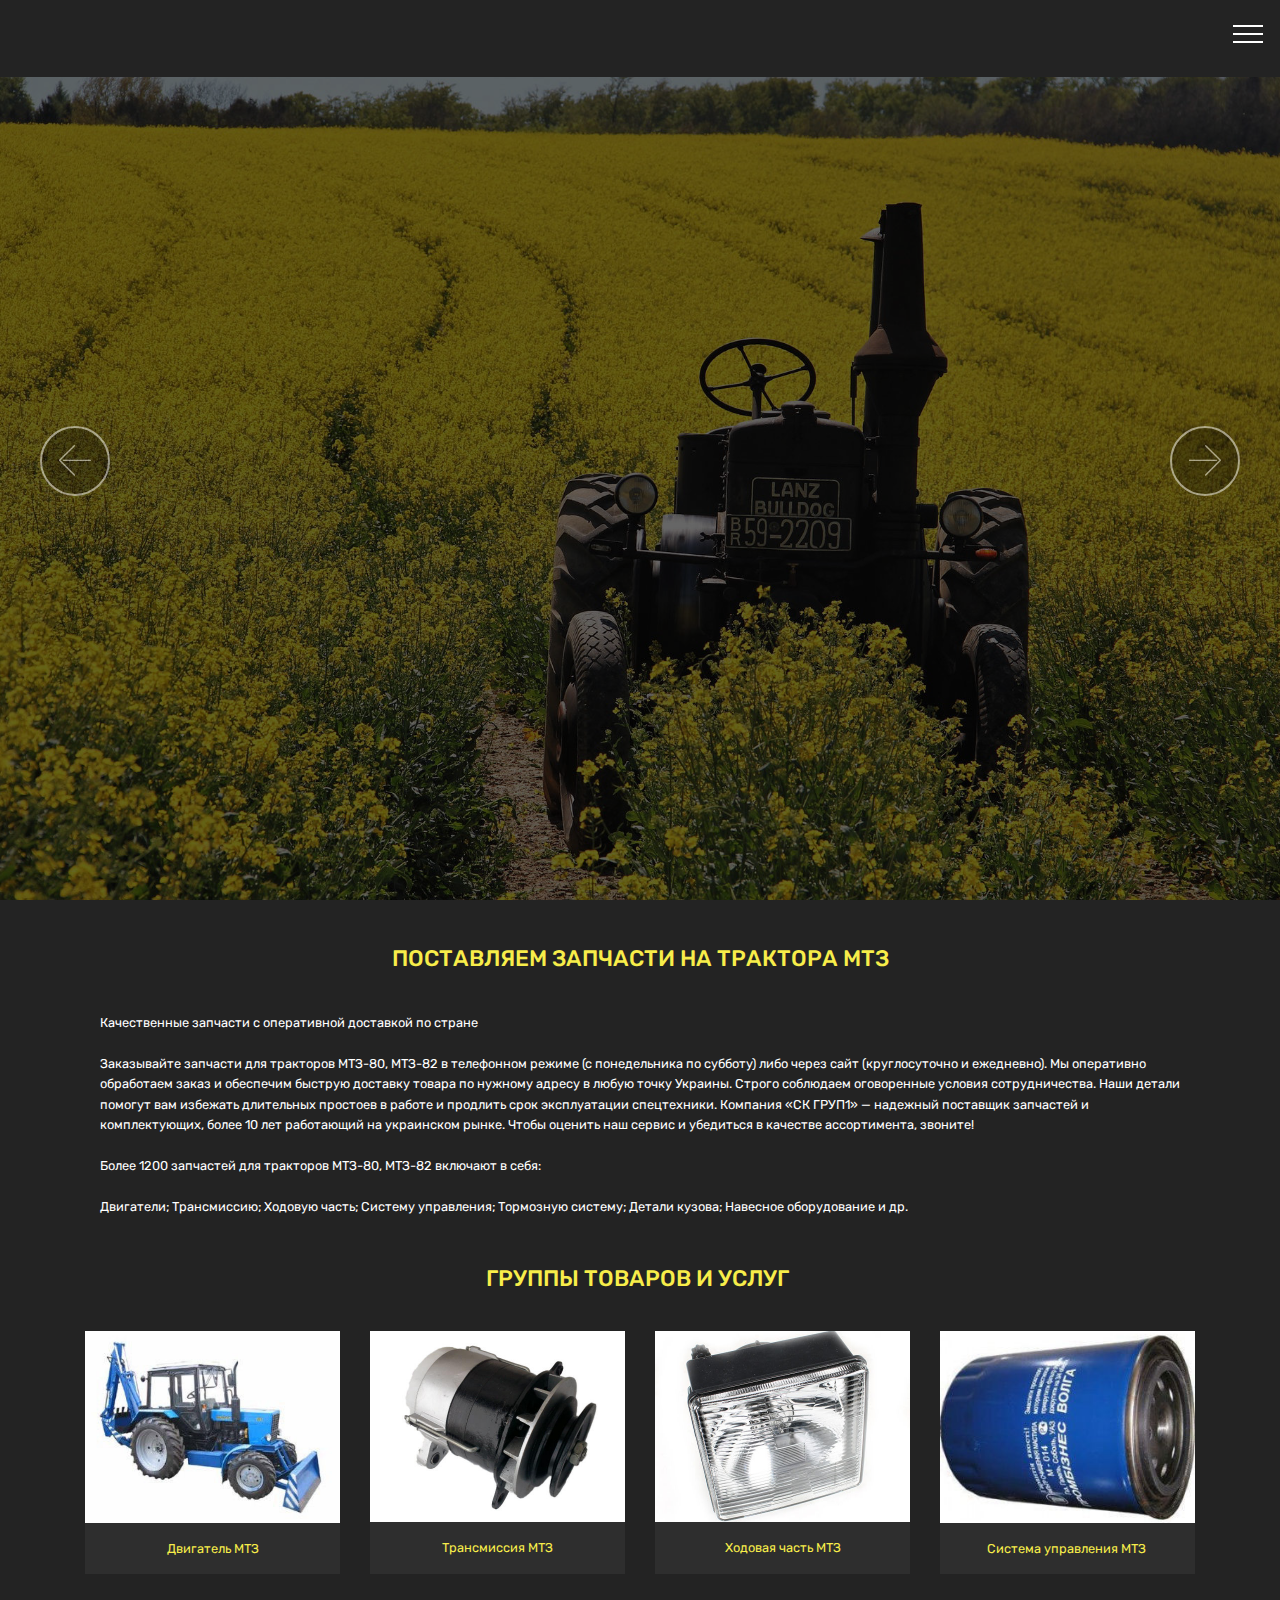
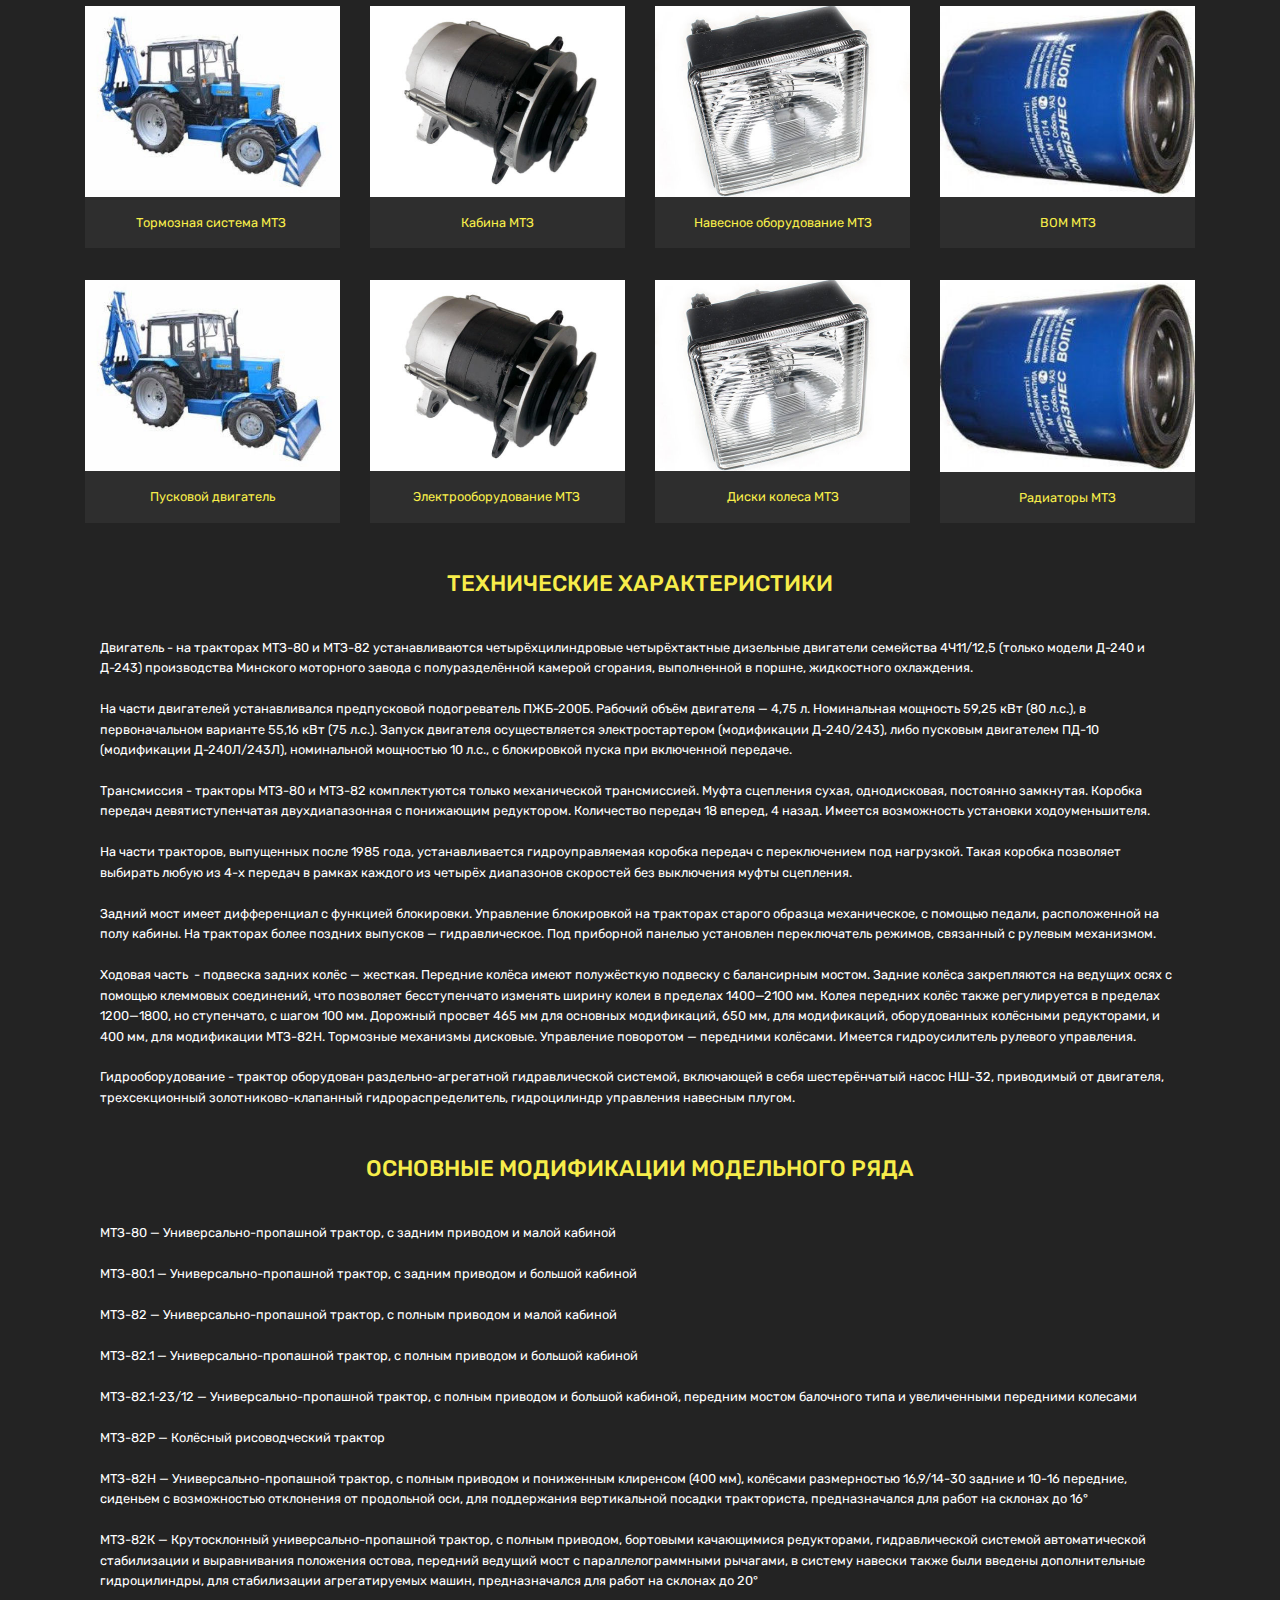
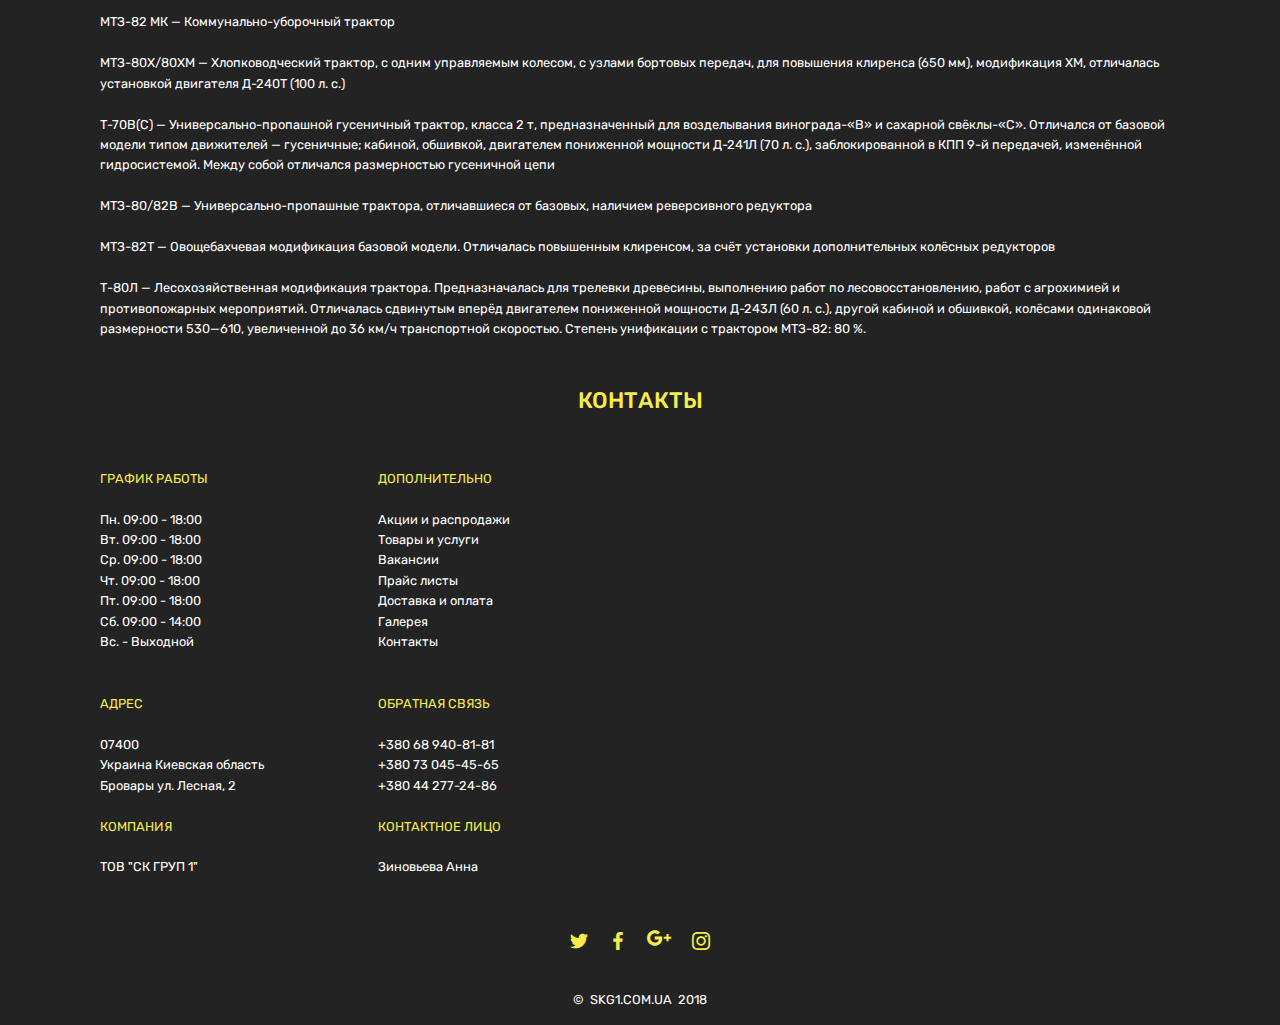
==== index.html @ b9800f4e "create github pages" ====
<!DOCTYPE html>
<html >
<head>
  <!-- Site made with Mobirise Website Builder v4.8.7, https://mobirise.com -->
  <meta charset="UTF-8">
  <meta http-equiv="X-UA-Compatible" content="IE=edge">
  <meta name="generator" content="Mobirise v4.8.7, mobirise.com">
  <meta name="viewport" content="width=device-width, initial-scale=1, minimum-scale=1">
  <link rel="shortcut icon" href="assets/images/mtz-2422-belarus-128x85.png" type="image/x-icon">
  <meta name="description" content="">
  <title>MTZ</title>
  <link rel="stylesheet" href="assets/web/assets/mobirise-icons/mobirise-icons.css">
  <link rel="stylesheet" href="assets/tether/tether.min.css">
  <link rel="stylesheet" href="assets/soundcloud-plugin/style.css">
  <link rel="stylesheet" href="assets/bootstrap/css/bootstrap.min.css">
  <link rel="stylesheet" href="assets/bootstrap/css/bootstrap-grid.min.css">
  <link rel="stylesheet" href="assets/bootstrap/css/bootstrap-reboot.min.css">
  <link rel="stylesheet" href="assets/socicon/css/styles.css">
  <link rel="stylesheet" href="assets/dropdown/css/style.css">
  <link rel="stylesheet" href="assets/theme/css/style.css">
  <link rel="stylesheet" href="assets/mobirise/css/mbr-additional.css" type="text/css">
  
  
  
</head>
<body>
  <section class="menu cid-rb5KN4g1lV" once="menu" id="menu2-29">

    

    <nav class="navbar navbar-expand beta-menu navbar-dropdown align-items-center navbar-fixed-top collapsed">
        <button class="navbar-toggler navbar-toggler-right" type="button" data-toggle="collapse" data-target="#navbarSupportedContent" aria-controls="navbarSupportedContent" aria-expanded="false" aria-label="Toggle navigation">
            <div class="hamburger">
                <span></span>
                <span></span>
                <span></span>
                <span></span>
            </div>
        </button>
        <div class="menu-logo">
            <div class="navbar-brand">
                
                
            </div>
        </div>
        <div class="collapse navbar-collapse" id="navbarSupportedContent">
            <ul class="navbar-nav nav-dropdown nav-right navbar-nav-top-padding" data-app-modern-menu="true"><li class="nav-item"><a class="nav-link link text-success display-7" href="https://mobirise.co">Акции и распродажи
<br></a></li><li class="nav-item"><a class="nav-link link text-success display-7" href="https://mobirise.co">Акции и распродажи
<br></a></li><li class="nav-item"><a class="nav-link link text-success display-7" href="https://mobirise.co">Товары и услуги <br></a></li><li class="nav-item"><a class="nav-link link text-success display-7" href="https://mobirise.co">Вакансии <br></a></li><li class="nav-item"><a class="nav-link link text-success display-7" href="https://mobirise.co">Прайс листы <br></a></li><li class="nav-item"><a class="nav-link link text-success display-7" href="https://mobirise.co">Доставка и оплата <br></a></li><li class="nav-item"><a class="nav-link link text-success display-7" href="index.html#slider1-1k">МТЗ<br><br></a></li><li class="nav-item"><a class="nav-link link text-success display-7" href="page3.html#slider1-1j">О НАС</a></li></ul>
            
        </div>
    </nav>
</section>

<section class="engine"><a href="https://mobirise.info/l">free website templates</a></section><section class="carousel slide cid-rb9G6zHEcD" data-interval="false" id="slider1-1k">

    

    <div class="full-screen"><div class="mbr-slider slide carousel" data-pause="true" data-keyboard="false" data-ride="false" data-interval="false"><div class="carousel-inner" role="listbox"><div class="carousel-item slider-fullscreen-image" data-bg-video-slide="false" style="background-image: url(assets/images/mbr-1-1280x774.jpg);"><div class="container container-slide"><div class="image_wrapper"><div class="mbr-overlay" style="opacity: 0.6;"></div><img src="assets/images/mbr-1-1280x774.jpg"><div class="carousel-caption justify-content-center"><div class="col-10 align-center"></div></div></div></div></div><div class="carousel-item slider-fullscreen-image active" data-bg-video-slide="false" style="background-image: url(assets/images/mbr-2-1920x1280.jpg);"><div class="container container-slide"><div class="image_wrapper"><div class="mbr-overlay" style="opacity: 0.6;"></div><img src="assets/images/mbr-2-1920x1280.jpg"><div class="carousel-caption justify-content-center"><div class="col-10 align-center"></div></div></div></div></div></div><a data-app-prevent-settings="" class="carousel-control carousel-control-prev" role="button" data-slide="prev" href="#slider1-1k"><span aria-hidden="true" class="mbri-left mbr-iconfont"></span><span class="sr-only">Previous</span></a><a data-app-prevent-settings="" class="carousel-control carousel-control-next" role="button" data-slide="next" href="#slider1-1k"><span aria-hidden="true" class="mbri-right mbr-iconfont"></span><span class="sr-only">Next</span></a></div></div>

</section>

<section class="header11 cid-rb4NwsJSn7" id="header11-1x">

    <!-- Block parameters controls (Blue "Gear" panel) -->
    
    <!-- End block parameters -->

    
    <div class="container align-left">
        <div class="media-container-column mbr-white col-md-12">
            
            <h1 class="mbr-section-title py-3 mbr-fonts-style display-5">ПОСТАВЛЯЕМ ЗАПЧАСТИ НА ТРАКТОРА МТЗ</h1>
            <p class="mbr-text py-3 mbr-fonts-style display-7">Качественные запчасти с оперативной доставкой по стране<br><br>Заказывайте запчасти для тракторов МТЗ-80, МТЗ-82 в телефонном режиме (с понедельника по субботу) либо через сайт (круглосуточно и ежедневно). Мы оперативно обработаем заказ и обеспечим быструю доставку товара по нужному адресу в любую точку Украины. Строго соблюдаем оговоренные условия сотрудничества. Наши детали помогут вам избежать длительных простоев в работе и продлить срок эксплуатации спецтехники. Компания «СК ГРУП1» — надежный поставщик запчастей и комплектующих, более 10 лет работающий на украинском рынке. Чтобы оценить наш сервис и убедиться в качестве ассортимента, звоните!<br><br>Более 1200 запчастей для тракторов МТЗ-80, МТЗ-82 включают в себя:<br><br>Двигатели; Трансмиссию; Ходовую часть; Систему управления; Тормозную систему; Детали кузова; Навесное оборудование и др.&nbsp;</p>
            
        </div>
    </div>

    
</section>

<section class="header11 cid-rb5punfMow" id="header11-27">

    <!-- Block parameters controls (Blue "Gear" panel) -->
    
    <!-- End block parameters -->

    
    <div class="container align-left">
        <div class="media-container-column mbr-white col-md-12">
            
            <h1 class="mbr-section-title py-3 mbr-fonts-style display-5">ГРУППЫ ТОВАРОВ И УСЛУГ&nbsp;</h1>
            
            
        </div>
    </div>

    
</section>

<section class="features16 cid-rb4rmZNc2d" id="features16-1n">
    
    
    
    <div class="container align-center">
        
        
        <div class="row media-row">
            
        <div class="team-item col-lg-3 col-md-6">
                <div class="item-image">
                    <img src="assets/images/831341210-w640-h640-ekskavator-eo-0-350x263-350x263.jpg" alt="" title="">
                </div>
                <div class="item-caption py-3">
                    <div class="item-name px-2">
                        <p class="mbr-fonts-style display-7">
                           Двигатель МТЗ
                        </p>
                    </div>
                    
                    
                </div>
            </div><div class="team-item col-lg-3 col-md-6">
                <div class="item-image">
                    <img src="assets/images/710546338-w640-h640-360803078-w640-z-14v-1kvt-510x383.jpg" alt="" title="">
                </div>
                <div class="item-caption py-3">
                    <div class="item-name px-2">
                        <p class="mbr-fonts-style display-7">
                           Трансмиссия МТЗ
                        </p>
                    </div>
                    
                    
                </div>
            </div><div class="team-item col-lg-3 col-md-6">
                <div class="item-image">
                    <img src="assets/images/832706798-w640-h640-274648192-w640-7-3f45cc14-510x510.jpg" alt="" title="">
                </div>
                <div class="item-caption py-3">
                    <div class="item-name px-2">
                        <p class="mbr-fonts-style display-7">
                           Ходовая часть МТЗ
                        </p>
                    </div>
                    
                    
                </div>
            </div><div class="team-item col-lg-3 col-md-6">
                <div class="item-image">
                    <img src="assets/images/469970191-w640-h640-cid145252-pid242095343-2bd8e893-3-300x300.jpg" alt="" title="">
                </div>
                <div class="item-caption py-3">
                    <div class="item-name px-2">
                        <p class="mbr-fonts-style display-7">
                           Система управления МТЗ&nbsp;</p>
                    </div>
                    
                    
                </div>
            </div></div>    
    </div>
</section>

<section class="features16 cid-rb4uwLWIjO" id="features16-1o">
    
    
    
    <div class="container align-center">
        
        
        <div class="row media-row">
            
        <div class="team-item col-lg-3 col-md-6">
                <div class="item-image">
                    <img src="assets/images/831341210-w640-h640-ekskavator-eo-0-350x263-350x263.jpg" alt="" title="">
                </div>
                <div class="item-caption py-3">
                    <div class="item-name px-2">
                        <p class="mbr-fonts-style display-7">
                           Тормозная система МТЗ&nbsp;</p>
                    </div>
                    
                    
                </div>
            </div><div class="team-item col-lg-3 col-md-6">
                <div class="item-image">
                    <img src="assets/images/710546338-w640-h640-360803078-w640-z-14v-1kvt-510x383.jpg" alt="" title="">
                </div>
                <div class="item-caption py-3">
                    <div class="item-name px-2">
                        <p class="mbr-fonts-style display-7">
                           Кабина МТЗ
                        </p>
                    </div>
                    
                    
                </div>
            </div><div class="team-item col-lg-3 col-md-6">
                <div class="item-image">
                    <img src="assets/images/832706798-w640-h640-274648192-w640-7-3f45cc14-510x510.jpg" alt="" title="">
                </div>
                <div class="item-caption py-3">
                    <div class="item-name px-2">
                        <p class="mbr-fonts-style display-7">
                           Навесное оборудование МТЗ</p>
                    </div>
                    
                    
                </div>
            </div><div class="team-item col-lg-3 col-md-6">
                <div class="item-image">
                    <img src="assets/images/469970191-w640-h640-cid145252-pid242095343-2bd8e893-3-300x300.jpg" alt="" title="">
                </div>
                <div class="item-caption py-3">
                    <div class="item-name px-2">
                        <p class="mbr-fonts-style display-7">
                           ВОМ МТЗ
                        </p>
                    </div>
                    
                    
                </div>
            </div></div>    
    </div>
</section>

<section class="features16 cid-rb4AGNswnT" id="features16-1s">
    
    
    
    <div class="container align-center">
        
        
        <div class="row media-row">
            
        <div class="team-item col-lg-3 col-md-6">
                <div class="item-image">
                    <img src="assets/images/831341210-w640-h640-ekskavator-eo-0-350x263-350x263.jpg" alt="" title="">
                </div>
                <div class="item-caption py-3">
                    <div class="item-name px-2">
                        <p class="mbr-fonts-style display-7">
                           Пусковой двигатель</p>
                    </div>
                    
                    
                </div>
            </div><div class="team-item col-lg-3 col-md-6">
                <div class="item-image">
                    <img src="assets/images/710546338-w640-h640-360803078-w640-z-14v-1kvt-510x383.jpg" alt="" title="">
                </div>
                <div class="item-caption py-3">
                    <div class="item-name px-2">
                        <p class="mbr-fonts-style display-7">
                           Электрооборудование МТЗ&nbsp;</p>
                    </div>
                    
                    
                </div>
            </div><div class="team-item col-lg-3 col-md-6">
                <div class="item-image">
                    <img src="assets/images/832706798-w640-h640-274648192-w640-7-3f45cc14-510x510.jpg" alt="" title="">
                </div>
                <div class="item-caption py-3">
                    <div class="item-name px-2">
                        <p class="mbr-fonts-style display-7">
                           Диски колеса МТЗ</p>
                    </div>
                    
                    
                </div>
            </div><div class="team-item col-lg-3 col-md-6">
                <div class="item-image">
                    <img src="assets/images/469970191-w640-h640-cid145252-pid242095343-2bd8e893-3-300x300.jpg" alt="" title="">
                </div>
                <div class="item-caption py-3">
                    <div class="item-name px-2">
                        <p class="mbr-fonts-style display-7">
                           Радиаторы МТЗ
                        </p>
                    </div>
                    
                    
                </div>
            </div></div>    
    </div>
</section>

<section class="header11 cid-rb4P7tSu1q" id="header11-1y">

    <!-- Block parameters controls (Blue "Gear" panel) -->
    
    <!-- End block parameters -->

    
    <div class="container align-left">
        <div class="media-container-column mbr-white col-md-12">
            
            <h1 class="mbr-section-title py-3 mbr-fonts-style display-5">ТЕХНИЧЕСКИЕ ХАРАКТЕРИСТИКИ</h1>
            <p class="mbr-text py-3 mbr-fonts-style display-7">Двигатель - на тракторах МТЗ-80 и МТЗ-82 устанавливаются четырёхцилиндровые четырёхтактные дизельные двигатели семейства 4Ч11/12,5 (только модели Д-240 и Д-243) производства Минского моторного завода с полуразделённой камерой сгорания, выполненной в поршне, жидкостного охлаждения.<br><br>На части двигателей устанавливался предпусковой подогреватель ПЖБ-200Б. Рабочий объём двигателя — 4,75 л. Номинальная мощность 59,25 кВт (80 л.с.), в первоначальном варианте 55,16 кВт (75 л.с.). Запуск двигателя осуществляется электростартером (модификации Д-240/243), либо пусковым двигателем ПД-10 (модификации Д-240Л/243Л), номинальной мощностью 10 л.с., с блокировкой пуска при включенной передаче.<br><br>Трансмиссия - тракторы МТЗ-80 и МТЗ-82 комплектуются только механической трансмиссией. Муфта сцепления сухая, однодисковая, постоянно замкнутая. Коробка передач девятиступенчатая двухдиапазонная с понижающим редуктором. Количество передач 18 вперед, 4 назад. Имеется возможность установки ходоуменьшителя.<br><br>На части тракторов, выпущенных после 1985 года, устанавливается гидроуправляемая коробка передач с переключением под нагрузкой. Такая коробка позволяет выбирать любую из 4-х передач в рамках каждого из четырёх диапазонов скоростей без выключения муфты сцепления.<br><br>Задний мост имеет дифференциал с функцией блокировки. Управление блокировкой на тракторах старого образца механическое, с помощью педали, расположенной на полу кабины. На тракторах более поздних выпусков — гидравлическое. Под приборной панелью установлен переключатель режимов, связанный с рулевым механизмом.<br><br>Ходовая часть &nbsp;- подвеска задних колёс — жесткая. Передние колёса имеют полужёсткую подвеску с балансирным мостом. Задние колёса закрепляются на ведущих осях с помощью клеммовых соединений, что позволяет бесступенчато изменять ширину колеи в пределах 1400—2100 мм. Колея передних колёс также регулируется в пределах 1200—1800, но ступенчато, с шагом 100 мм. Дорожный просвет 465 мм для основных модификаций, 650 мм, для модификаций, оборудованных колёсными редукторами, и 400 мм, для модификации МТЗ-82Н. Тормозные механизмы дисковые. Управление поворотом — передними колёсами. Имеется гидроусилитель рулевого управления.<br><br>Гидрооборудование - трактор оборудован раздельно-агрегатной гидравлической системой, включающей в себя шестерёнчатый насос НШ-32, приводимый от двигателя, трехсекционный золотниково-клапанный гидрораспределитель, гидроцилиндр управления навесным плугом.<br></p>
            
        </div>
    </div>

    
</section>

<section class="header11 cid-rb4PCB14kv" id="header11-1z">

    <!-- Block parameters controls (Blue "Gear" panel) -->
    
    <!-- End block parameters -->

    
    <div class="container align-left">
        <div class="media-container-column mbr-white col-md-12">
            
            <h1 class="mbr-section-title py-3 mbr-fonts-style display-5">ОСНОВНЫЕ МОДИФИКАЦИИ МОДЕЛЬНОГО РЯДА</h1>
            <p class="mbr-text py-3 mbr-fonts-style display-7">МТЗ-80 — Универсально-пропашной трактор, с задним приводом и малой кабиной
<br>
<br>МТЗ-80.1 — Универсально-пропашной трактор, с задним приводом и большой кабиной
<br>
<br>МТЗ-82 — Универсально-пропашной трактор, с полным приводом и малой кабиной
<br>
<br>МТЗ-82.1 — Универсально-пропашной трактор, с полным приводом и большой кабиной
<br>
<br>МТЗ-82.1-23/12 — Универсально-пропашной трактор, с полным приводом и большой кабиной, передним мостом балочного типа и увеличенными передними колесами
<br>
<br>МТЗ-82Р — Колёсный рисоводческий трактор
<br>
<br>МТЗ-82Н — Универсально-пропашной трактор, с полным приводом и пониженным клиренсом (400 мм), колёсами размерностью 16,9/14-30 задние и 10-16 передние, сиденьем с возможностью отклонения от продольной оси, для поддержания вертикальной посадки тракториста, предназначался для работ на склонах до 16°
<br>
<br>МТЗ-82К — Крутосклонный универсально-пропашной трактор, с полным приводом, бортовыми качающимися редукторами, гидравлической системой автоматической стабилизации и выравнивания положения остова, передний ведущий мост с параллелограммными рычагами, в систему навески также были введены дополнительные гидроцилиндры, для стабилизации агрегатируемых машин, предназначался для работ на склонах до 20°
<br>
<br>МТЗ-82 МК — Коммунально-уборочный трактор
<br>
<br>МТЗ-80Х/80ХМ — Хлопководческий трактор, с одним управляемым колесом, с узлами бортовых передач, для повышения клиренса (650 мм), модификация ХМ, отличалась установкой двигателя Д-240Т (100 л. с.)
<br>
<br>Т-70В(С) — Универсально-пропашной гусеничный трактор, класса 2 т, предназначенный для возделывания винограда-«В» и сахарной свёклы-«С». Отличался от базовой модели типом движителей — гусеничные; кабиной, обшивкой, двигателем пониженной мощности Д-241Л (70 л. с.), заблокированной в КПП 9-й передачей, изменённой гидросистемой. Между собой отличался размерностью гусеничной цепи
<br>
<br>МТЗ-80/82В — Универсально-пропашные трактора, отличавшиеся от базовых, наличием реверсивного редуктора
<br>
<br>МТЗ-82Т — Овощебахчевая модификация базовой модели. Отличалась повышенным клиренсом, за счёт установки дополнительных колёсных редукторов
<br>
<br>Т-80Л — Лесохозяйственная модификация трактора. Предназначалась для трелевки древесины, выполнению работ по лесовосстановлению, работ с агрохимией и противопожарных мероприятий. Отличалась сдвинутым вперёд двигателем пониженной мощности Д-243Л (60 л. с.), другой кабиной и обшивкой, колёсами одинаковой размерности 530—610, увеличенной до 36 км/ч транспортной скоростью. Степень унификации с трактором МТЗ-82: 80 %.&nbsp;</p>
            
        </div>
    </div>

    
</section>

<section class="header11 cid-rb51DbtOYc" id="header11-22">

    <!-- Block parameters controls (Blue "Gear" panel) -->
    
    <!-- End block parameters -->

    
    <div class="container align-left">
        <div class="media-container-column mbr-white col-md-12">
            
            <h1 class="mbr-section-title py-3 mbr-fonts-style display-5">КОНТАКТЫ</h1>
            
            
        </div>
    </div>

    
</section>

<section class="cid-rb4FT51L6v" id="footer2-1u">

    

    

    <div class="container">
        <div class="media-container-row content mbr-white">
            <div class="col-12 col-md-3 mbr-fonts-style display-7">
                <p class="mbr-text"><a href="#" class="text-success">ГРАФИК РАБОТЫ</a><br><br>Пн. 09:00 - 18:00 
<br>Вт. 09:00 - 18:00 
<br>Ср. 09:00 - 18:00 
<br>Чт. 09:00 - 18:00 
<br>Пт. 09:00 - 18:00 
<br>Сб. 09:00 - 14:00 
<br>Вс. - Выходной<br><br><br><a href="#" class="text-success">АДРЕС</a><br><br>07400 <br>Украина Киевская область<br> Бровары ул. Лесная, 2<br><br><a href="#" class="text-success">КОМПАНИЯ</a><br><br>ТОВ "СК ГРУП 1"</p>
            </div>
            <div class="col-12 col-md-3 mbr-fonts-style display-7">
                <p class="mbr-text"><a href="#" class="text-success">ДОПОЛНИТЕЛЬНО</a><br>
<br>Акции и распродажи<br>Товары и услуги<br>Вакансии<br>Прайс листы<br>Доставка и оплата<br>Галерея<br>Контакты&nbsp;<br><br><br><a href="#" class="text-success">ОБРАТНАЯ СВЯЗЬ</a><br>
<br>+380 68 940-81-81<br>+380 73 045-45-65<br>+380 44 277-24-86&nbsp;<br><br><a href="#" class="text-success">КОНТАКТНОЕ ЛИЦО
</a><br>
<br>Зиновьева Анна<br>
                </p>
            </div>
            <div class="col-12 col-md-6">
                <div class="google-map"><iframe frameborder="0" style="border:0" src="https://www.google.com/maps/embed/v1/place?key=AIzaSyA0Dx_boXQiwvdz8sJHoYeZNVTdoWONYkU&amp;q=place_id:ChIJD6akoicf1UARrujHL7sfKro" allowfullscreen=""></iframe></div>
            </div>
        </div>
        
    </div>
</section>

<section class="cid-raT6G50nQS" id="social-buttons2-15">

    

    

    <div class="container">
        <div class="media-container-row">
            <div class="col-md-8 align-center">
                
                <div class="social-list pl-0 mb-0">
                    <a href="https://twitter.com" target="_blank">
                        <span class="px-2 mbr-iconfont mbr-iconfont-social socicon-twitter socicon" style="font-size: 18px; color: rgb(247, 237, 74); fill: rgb(247, 237, 74);"></span>
                    </a>
                    <a href="https://www.facebook.com" target="_blank">
                        <span class="px-2 mbr-iconfont mbr-iconfont-social socicon-facebook socicon" style="font-size: 18px; color: rgb(247, 237, 74); fill: rgb(247, 237, 74);"></span>
                    </a>
                    <a href="https://instagram.com" target="_blank">
                        <span class="px-2 mbr-iconfont mbr-iconfont-social socicon-googleplus socicon" style="font-size: 24px; color: rgb(247, 237, 74); fill: rgb(247, 237, 74);"></span>
                    </a>
                    <a href="https://www.youtube.com/c/mobirise" target="_blank">
                        <span class="px-2 mbr-iconfont mbr-iconfont-social socicon-instagram socicon" style="font-size: 18px; color: rgb(247, 237, 74); fill: rgb(247, 237, 74);"></span>
                    </a>
                    <a href="https://plus.google.com/u/0/+Mobirise" target="_blank">
                        
                    </a>
                    <a href="https://www.behance.net/Mobirise" target="_blank">
                        
                    </a>
                </div>
            </div>
        </div>
    </div>
</section>

<section once="" class="cid-rb4GqFLWvG" id="footer6-1v">

    

    

    <div class="container">
        <div class="media-container-row align-center mbr-white">
            <div class="col-12">
                <p class="mbr-text mb-0 mbr-fonts-style display-7">
                    © &nbsp;SKG1.COM.UA &nbsp;2018</p>
            </div>
        </div>
    </div>
</section>


  <script src="assets/web/assets/jquery/jquery.min.js"></script>
  <script src="assets/popper/popper.min.js"></script>
  <script src="assets/tether/tether.min.js"></script>
  <script src="assets/bootstrap/js/bootstrap.min.js"></script>
  <script src="assets/dropdown/js/script.min.js"></script>
  <script src="assets/smoothscroll/smooth-scroll.js"></script>
  <script src="assets/ytplayer/jquery.mb.ytplayer.min.js"></script>
  <script src="assets/vimeoplayer/jquery.mb.vimeo_player.js"></script>
  <script src="assets/sociallikes/social-likes.js"></script>
  <script src="assets/bootstrapcarouselswipe/bootstrap-carousel-swipe.js"></script>
  <script src="assets/touchswipe/jquery.touch-swipe.min.js"></script>
  <script src="assets/theme/js/script.js"></script>
  <script src="assets/slidervideo/script.js"></script>
  
  
</body>
</html>
---- assets/web/assets/mobirise-icons/mobirise-icons.css ----
@font-face {
  font-family: 'MobiriseIcons';
  src:  url('mobirise-icons.eot?spat4u');
  src:  url('mobirise-icons.eot?spat4u#iefix') format('embedded-opentype'),
    url('mobirise-icons.ttf?spat4u') format('truetype'),
    url('mobirise-icons.woff?spat4u') format('woff'),
    url('mobirise-icons.svg?spat4u#MobiriseIcons') format('svg');
  font-weight: normal;
  font-style: normal;
}

[class^="mbri-"], [class*=" mbri-"] {
  /* use !important to prevent issues with browser extensions that change fonts */
  font-family: MobiriseIcons !important;
  speak: none;
  font-style: normal;
  font-weight: normal;
  font-variant: normal;
  text-transform: none;
  line-height: 1;

  /* Better Font Rendering =========== */
  -webkit-font-smoothing: antialiased;
  -moz-osx-font-smoothing: grayscale;
}

.mbri-add-submenu:before {
  content: "\e900";
}
.mbri-alert:before {
  content: "\e901";
}
.mbri-align-center:before {
  content: "\e902";
}
.mbri-align-justify:before {
  content: "\e903";
}
.mbri-align-left:before {
  content: "\e904";
}
.mbri-align-right:before {
  content: "\e905";
}
.mbri-android:before {
  content: "\e906";
}
.mbri-apple:before {
  content: "\e907";
}
.mbri-arrow-down:before {
  content: "\e908";
}
.mbri-arrow-next:before {
  content: "\e909";
}
.mbri-arrow-prev:before {
  content: "\e90a";
}
.mbri-arrow-up:before {
  content: "\e90b";
}
.mbri-bold:before {
  content: "\e90c";
}
.mbri-bookmark:before {
  content: "\e90d";
}
.mbri-bootstrap:before {
  content: "\e90e";
}
.mbri-briefcase:before {
  content: "\e90f";
}
.mbri-browse:before {
  content: "\e910";
}
.mbri-bulleted-list:before {
  content: "\e911";
}
.mbri-calendar:before {
  content: "\e912";
}
.mbri-camera:before {
  content: "\e913";
}
.mbri-cart-add:before {
  content: "\e914";
}
.mbri-cart-full:before {
  content: "\e915";
}
.mbri-cash:before {
  content: "\e916";
}
.mbri-change-style:before {
  content: "\e917";
}
.mbri-chat:before {
  content: "\e918";
}
.mbri-clock:before {
  content: "\e919";
}
.mbri-close:before {
  content: "\e91a";
}
.mbri-cloud:before {
  content: "\e91b";
}
.mbri-code:before {
  content: "\e91c";
}
.mbri-contact-form:before {
  content: "\e91d";
}
.mbri-credit-card:before {
  content: "\e91e";
}
.mbri-cursor-click:before {
  content: "\e91f";
}
.mbri-cust-feedback:before {
  content: "\e920";
}
.mbri-database:before {
  content: "\e921";
}
.mbri-delivery:before {
  content: "\e922";
}
.mbri-desktop:before {
  content: "\e923";
}
.mbri-devices:before {
  content: "\e924";
}
.mbri-down:before {
  content: "\e925";
}
.mbri-download:before {
  content: "\e989";
}
.mbri-drag-n-drop:before {
  content: "\e927";
}
.mbri-drag-n-drop2:before {
  content: "\e928";
}
.mbri-edit:before {
  content: "\e929";
}
.mbri-edit2:before {
  content: "\e92a";
}
.mbri-error:before {
  content: "\e92b";
}
.mbri-extension:before {
  content: "\e92c";
}
.mbri-features:before {
  content: "\e92d";
}
.mbri-file:before {
  content: "\e92e";
}
.mbri-flag:before {
  content: "\e92f";
}
.mbri-folder:before {
  content: "\e930";
}
.mbri-gift:before {
  content: "\e931";
}
.mbri-github:before {
  content: "\e932";
}
.mbri-globe:before {
  content: "\e933";
}
.mbri-globe-2:before {
  content: "\e934";
}
.mbri-growing-chart:before {
  content: "\e935";
}
.mbri-hearth:before {
  content: "\e936";
}
.mbri-help:before {
  content: "\e937";
}
.mbri-home:before {
  content: "\e938";
}
.mbri-hot-cup:before {
  content: "\e939";
}
.mbri-idea:before {
  content: "\e93a";
}
.mbri-image-gallery:before {
  content: "\e93b";
}
.mbri-image-slider:before {
  content: "\e93c";
}
.mbri-info:before {
  content: "\e93d";
}
.mbri-italic:before {
  content: "\e93e";
}
.mbri-key:before {
  content: "\e93f";
}
.mbri-laptop:before {
  content: "\e940";
}
.mbri-layers:before {
  content: "\e941";
}
.mbri-left-right:before {
  content: "\e942";
}
.mbri-left:before {
  content: "\e943";
}
.mbri-letter:before {
  content: "\e944";
}
.mbri-like:before {
  content: "\e945";
}
.mbri-link:before {
  content: "\e946";
}
.mbri-lock:before {
  content: "\e947";
}
.mbri-login:before {
  content: "\e948";
}
.mbri-logout:before {
  content: "\e949";
}
.mbri-magic-stick:before {
  content: "\e94a";
}
.mbri-map-pin:before {
  content: "\e94b";
}
.mbri-menu:before {
  content: "\e94c";
}
.mbri-mobile:before {
  content: "\e94d";
}
.mbri-mobile2:before {
  content: "\e94e";
}
.mbri-mobirise:before {
  content: "\e94f";
}
.mbri-more-horizontal:before {
  content: "\e950";
}
.mbri-more-vertical:before {
  content: "\e951";
}
.mbri-music:before {
  content: "\e952";
}
.mbri-new-file:before {
  content: "\e953";
}
.mbri-numbered-list:before {
  content: "\e954";
}
.mbri-opened-folder:before {
  content: "\e955";
}
.mbri-pages:before {
  content: "\e956";
}
.mbri-paper-plane:before {
  content: "\e957";
}
.mbri-paperclip:before {
  content: "\e958";
}
.mbri-photo:before {
  content: "\e959";
}
.mbri-photos:before {
  content: "\e95a";
}
.mbri-pin:before {
  content: "\e95b";
}
.mbri-play:before {
  content: "\e95c";
}
.mbri-plus:before {
  content: "\e95d";
}
.mbri-preview:before {
  content: "\e95e";
}
.mbri-print:before {
  content: "\e95f";
}
.mbri-protect:before {
  content: "\e960";
}
.mbri-question:before {
  content: "\e961";
}
.mbri-quote-left:before {
  content: "\e962";
}
.mbri-quote-right:before {
  content: "\e963";
}
.mbri-refresh:before {
  content: "\e964";
}
.mbri-responsive:before {
  content: "\e965";
}
.mbri-right:before {
  content: "\e966";
}
.mbri-rocket:before {
  content: "\e967";
}
.mbri-sad-face:before {
  content: "\e968";
}
.mbri-sale:before {
  content: "\e969";
}
.mbri-save:before {
  content: "\e96a";
}
.mbri-search:before {
  content: "\e96b";
}
.mbri-setting:before {
  content: "\e96c";
}
.mbri-setting2:before {
  content: "\e96d";
}
.mbri-setting3:before {
  content: "\e96e";
}
.mbri-share:before {
  content: "\e96f";
}
.mbri-shopping-bag:before {
  content: "\e970";
}
.mbri-shopping-basket:before {
  content: "\e971";
}
.mbri-shopping-cart:before {
  content: "\e972";
}
.mbri-sites:before {
  content: "\e973";
}
.mbri-smile-face:before {
  content: "\e974";
}
.mbri-speed:before {
  content: "\e975";
}
.mbri-star:before {
  content: "\e976";
}
.mbri-success:before {
  content: "\e977";
}
.mbri-sun:before {
  content: "\e978";
}
.mbri-sun2:before {
  content: "\e979";
}
.mbri-tablet:before {
  content: "\e97a";
}
.mbri-tablet-vertical:before {
  content: "\e97b";
}
.mbri-target:before {
  content: "\e97c";
}
.mbri-timer:before {
  content: "\e97d";
}
.mbri-to-ftp:before {
  content: "\e97e";
}
.mbri-to-local-drive:before {
  content: "\e97f";
}
.mbri-touch-swipe:before {
  content: "\e980";
}
.mbri-touch:before {
  content: "\e981";
}
.mbri-trash:before {
  content: "\e982";
}
.mbri-underline:before {
  content: "\e983";
}
.mbri-unlink:before {
  content: "\e984";
}
.mbri-unlock:before {
  content: "\e985";
}
.mbri-up-down:before {
  content: "\e986";
}
.mbri-up:before {
  content: "\e987";
}
.mbri-update:before {
  content: "\e988";
}
.mbri-upload:before {
 content: "\e926"; 
}
.mbri-user:before {
  content: "\e98a";
}
.mbri-user2:before {
  content: "\e98b";
}
.mbri-users:before {
  content: "\e98c";
}
.mbri-video:before {
  content: "\e98d";
}
.mbri-video-play:before {
  content: "\e98e";
}
.mbri-watch:before {
  content: "\e98f";
}
.mbri-website-theme:before {
  content: "\e990";
}
.mbri-wifi:before {
  content: "\e991";
}
.mbri-windows:before {
  content: "\e992";
}
.mbri-zoom-out:before {
  content: "\e993";
}
.mbri-redo:before {
  content: "\e994";
}
.mbri-undo:before {
  content: "\e995";
}
---- assets/soundcloud-plugin/style.css ----
.addons-container {
  position: relative;
  margin-left: auto;
  margin-right: auto;
  padding-right: 15px;
  padding-left: 15px; }
  @media (min-width: 576px) {
    .addons-container {
      padding-right: 15px;
      padding-left: 15px; } }
  @media (min-width: 768px) {
    .addons-container {
      padding-right: 15px;
      padding-left: 15px; } }
  @media (min-width: 992px) {
    .addons-container {
      padding-right: 15px;
      padding-left: 15px; } }
  @media (min-width: 1200px) {
    .addons-container {
      padding-right: 15px;
      padding-left: 15px; } }
  @media (min-width: 576px) {
    .addons-container {
      width: 540px;
      max-width: 100%; } }
  @media (min-width: 768px) {
    .addons-container {
      width: 720px;
      max-width: 100%; } }
  @media (min-width: 992px) {
    .addons-container {
      width: 960px;
      max-width: 100%; } }
  @media (min-width: 1200px) {
    .addons-container {
      width: 1140px;
      max-width: 100%; } }

.addons-container-inner{
    position: relative;
    width: 100%;
    min-height: 1px;
    padding-right: 15px;
    padding-left: 15px;
}
@media (min-width: 567px) {
    .addons-container-inner{
        -ms-flex: 0 0 66.666667%;
        flex: 0 0 66.666667%;
        max-width: 66.666667%;
    }
}
.addons-row{
    display: flex;
    justify-content:center;
}
---- assets/socicon/css/styles.css ----
@charset "UTF-8";

@font-face {
  font-family: "socicon";
  src:url("../fonts/socicon.eot");
  src:url("../fonts/socicon.eot?#iefix") format("embedded-opentype"),
    url("../fonts/socicon.woff") format("woff"),
    url("../fonts/socicon.ttf") format("truetype"),
    url("../fonts/socicon.svg#socicon") format("svg");
  font-weight: normal;
  font-style: normal;

}

[data-icon]:before {
  font-family: "socicon" !important;
  content: attr(data-icon);
  font-style: normal !important;
  font-weight: normal !important;
  font-variant: normal !important;
  text-transform: none !important;
  speak: none;
  line-height: 1;
  -webkit-font-smoothing: antialiased;
  -moz-osx-font-smoothing: grayscale;
}

[class^="socicon-"]:before,
[class*=" socicon-"]:before {
  font-family: "socicon" !important;
  font-style: normal !important;
  font-weight: normal !important;
  font-variant: normal !important;
  text-transform: none !important;
  speak: none;
  line-height: 1;
  -webkit-font-smoothing: antialiased;
  -moz-osx-font-smoothing: grayscale;
}

.socicon-modelmayhem:before {
  content: "\e000";
}
.socicon-mixcloud:before {
  content: "\e001";
}
.socicon-drupal:before {
  content: "\e002";
}
.socicon-swarm:before {
  content: "\e003";
}
.socicon-istock:before {
  content: "\e004";
}
.socicon-yammer:before {
  content: "\e005";
}
.socicon-ello:before {
  content: "\e006";
}
.socicon-stackoverflow:before {
  content: "\e007";
}
.socicon-persona:before {
  content: "\e008";
}
.socicon-triplej:before {
  content: "\e009";
}
.socicon-houzz:before {
  content: "\e00a";
}
.socicon-rss:before {
  content: "\e00b";
}
.socicon-paypal:before {
  content: "\e00c";
}
.socicon-odnoklassniki:before {
  content: "\e00d";
}
.socicon-airbnb:before {
  content: "\e00e";
}
.socicon-periscope:before {
  content: "\e00f";
}
.socicon-outlook:before {
  content: "\e010";
}
.socicon-coderwall:before {
  content: "\e011";
}
.socicon-tripadvisor:before {
  content: "\e012";
}
.socicon-appnet:before {
  content: "\e013";
}
.socicon-goodreads:before {
  content: "\e014";
}
.socicon-tripit:before {
  content: "\e015";
}
.socicon-lanyrd:before {
  content: "\e016";
}
.socicon-slideshare:before {
  content: "\e017";
}
.socicon-buffer:before {
  content: "\e018";
}
.socicon-disqus:before {
  content: "\e019";
}
.socicon-vkontakte:before {
  content: "\e01a";
}
.socicon-whatsapp:before {
  content: "\e01b";
}
.socicon-patreon:before {
  content: "\e01c";
}
.socicon-storehouse:before {
  content: "\e01d";
}
.socicon-pocket:before {
  content: "\e01e";
}
.socicon-mail:before {
  content: "\e01f";
}
.socicon-blogger:before {
  content: "\e020";
}
.socicon-technorati:before {
  content: "\e021";
}
.socicon-reddit:before {
  content: "\e022";
}
.socicon-dribbble:before {
  content: "\e023";
}
.socicon-stumbleupon:before {
  content: "\e024";
}
.socicon-digg:before {
  content: "\e025";
}
.socicon-envato:before {
  content: "\e026";
}
.socicon-behance:before {
  content: "\e027";
}
.socicon-delicious:before {
  content: "\e028";
}
.socicon-deviantart:before {
  content: "\e029";
}
.socicon-forrst:before {
  content: "\e02a";
}
.socicon-play:before {
  content: "\e02b";
}
.socicon-zerply:before {
  content: "\e02c";
}
.socicon-wikipedia:before {
  content: "\e02d";
}
.socicon-apple:before {
  content: "\e02e";
}
.socicon-flattr:before {
  content: "\e02f";
}
.socicon-github:before {
  content: "\e030";
}
.socicon-renren:before {
  content: "\e031";
}
.socicon-friendfeed:before {
  content: "\e032";
}
.socicon-newsvine:before {
  content: "\e033";
}
.socicon-identica:before {
  content: "\e034";
}
.socicon-bebo:before {
  content: "\e035";
}
.socicon-zynga:before {
  content: "\e036";
}
.socicon-steam:before {
  content: "\e037";
}
.socicon-xbox:before {
  content: "\e038";
}
.socicon-windows:before {
  content: "\e039";
}
.socicon-qq:before {
  content: "\e03a";
}
.socicon-douban:before {
  content: "\e03b";
}
.socicon-meetup:before {
  content: "\e03c";
}
.socicon-playstation:before {
  content: "\e03d";
}
.socicon-android:before {
  content: "\e03e";
}
.socicon-snapchat:before {
  content: "\e03f";
}
.socicon-twitter:before {
  content: "\e040";
}
.socicon-facebook:before {
  content: "\e041";
}
.socicon-googleplus:before {
  content: "\e042";
}
.socicon-pinterest:before {
  content: "\e043";
}
.socicon-foursquare:before {
  content: "\e044";
}
.socicon-yahoo:before {
  content: "\e045";
}
.socicon-skype:before {
  content: "\e046";
}
.socicon-yelp:before {
  content: "\e047";
}
.socicon-feedburner:before {
  content: "\e048";
}
.socicon-linkedin:before {
  content: "\e049";
}
.socicon-viadeo:before {
  content: "\e04a";
}
.socicon-xing:before {
  content: "\e04b";
}
.socicon-myspace:before {
  content: "\e04c";
}
.socicon-soundcloud:before {
  content: "\e04d";
}
.socicon-spotify:before {
  content: "\e04e";
}
.socicon-grooveshark:before {
  content: "\e04f";
}
.socicon-lastfm:before {
  content: "\e050";
}
.socicon-youtube:before {
  content: "\e051";
}
.socicon-vimeo:before {
  content: "\e052";
}
.socicon-dailymotion:before {
  content: "\e053";
}
.socicon-vine:before {
  content: "\e054";
}
.socicon-flickr:before {
  content: "\e055";
}
.socicon-500px:before {
  content: "\e056";
}
.socicon-wordpress:before {
  content: "\e058";
}
.socicon-tumblr:before {
  content: "\e059";
}
.socicon-twitch:before {
  content: "\e05a";
}
.socicon-8tracks:before {
  content: "\e05b";
}
.socicon-amazon:before {
  content: "\e05c";
}
.socicon-icq:before {
  content: "\e05d";
}
.socicon-smugmug:before {
  content: "\e05e";
}
.socicon-ravelry:before {
  content: "\e05f";
}
.socicon-weibo:before {
  content: "\e060";
}
.socicon-baidu:before {
  content: "\e061";
}
.socicon-angellist:before {
  content: "\e062";
}
.socicon-ebay:before {
  content: "\e063";
}
.socicon-imdb:before {
  content: "\e064";
}
.socicon-stayfriends:before {
  content: "\e065";
}
.socicon-residentadvisor:before {
  content: "\e066";
}
.socicon-google:before {
  content: "\e067";
}
.socicon-yandex:before {
  content: "\e068";
}
.socicon-sharethis:before {
  content: "\e069";
}
.socicon-bandcamp:before {
  content: "\e06a";
}
.socicon-itunes:before {
  content: "\e06b";
}
.socicon-deezer:before {
  content: "\e06c";
}
.socicon-telegram:before {
  content: "\e06e";
}
.socicon-openid:before {
  content: "\e06f";
}
.socicon-amplement:before {
  content: "\e070";
}
.socicon-viber:before {
  content: "\e071";
}
.socicon-zomato:before {
  content: "\e072";
}
.socicon-draugiem:before {
  content: "\e074";
}
.socicon-endomodo:before {
  content: "\e075";
}
.socicon-filmweb:before {
  content: "\e076";
}
.socicon-stackexchange:before {
  content: "\e077";
}
.socicon-wykop:before {
  content: "\e078";
}
.socicon-teamspeak:before {
  content: "\e079";
}
.socicon-teamviewer:before {
  content: "\e07a";
}
.socicon-ventrilo:before {
  content: "\e07b";
}
.socicon-younow:before {
  content: "\e07c";
}
.socicon-raidcall:before {
  content: "\e07d";
}
.socicon-mumble:before {
  content: "\e07e";
}
.socicon-medium:before {
  content: "\e06d";
}
.socicon-bebee:before {
  content: "\e07f";
}
.socicon-hitbox:before {
  content: "\e080";
}
.socicon-reverbnation:before {
  content: "\e081";
}
.socicon-formulr:before {
  content: "\e082";
}
.socicon-instagram:before {
  content: "\e057";
}
.socicon-battlenet:before {
  content: "\e083";
}
.socicon-chrome:before {
  content: "\e084";
}
.socicon-discord:before {
  content: "\e086";
}
.socicon-issuu:before {
  content: "\e087";
}
.socicon-macos:before {
  content: "\e088";
}
.socicon-firefox:before {
  content: "\e089";
}
.socicon-opera:before {
  content: "\e08d";
}
.socicon-keybase:before {
  content: "\e090";
}
.socicon-alliance:before {
  content: "\e091";
}
.socicon-livejournal:before {
  content: "\e092";
}
.socicon-googlephotos:before {
  content: "\e093";
}
.socicon-horde:before {
  content: "\e094";
}
.socicon-etsy:before {
  content: "\e095";
}
.socicon-zapier:before {
  content: "\e096";
}
.socicon-google-scholar:before {
  content: "\e097";
}
.socicon-researchgate:before {
  content: "\e098";
}
.socicon-wechat:before {
  content: "\e099";
}
.socicon-strava:before {
  content: "\e09a";
}
.socicon-line:before {
  content: "\e09b";
}
.socicon-lyft:before {
  content: "\e09c";
}
.socicon-uber:before {
  content: "\e09d";
}
.socicon-songkick:before {
  content: "\e09e";
}
.socicon-viewbug:before {
  content: "\e09f";
}
.socicon-googlegroups:before {
  content: "\e0a0";
}
.socicon-quora:before {
  content: "\e073";
}
.socicon-diablo:before {
  content: "\e085";
}
.socicon-blizzard:before {
  content: "\e0a1";
}
.socicon-hearthstone:before {
  content: "\e08b";
}
.socicon-heroes:before {
  content: "\e08a";
}
.socicon-overwatch:before {
  content: "\e08c";
}
.socicon-warcraft:before {
  content: "\e08e";
}
.socicon-starcraft:before {
  content: "\e08f";
}
.socicon-beam:before {
  content: "\e0a2";
}
.socicon-curse:before {
  content: "\e0a3";
}
.socicon-player:before {
  content: "\e0a4";
}
.socicon-streamjar:before {
  content: "\e0a5";
}
.socicon-nintendo:before {
  content: "\e0a6";
}
.socicon-hellocoton:before {
  content: "\e0a7";
}
---- assets/dropdown/css/style.css ----
.navbar-dropdown {
  left: 0;
  padding: 0;
  position: absolute;
  right: 0;
  top: 0;
  transition: all 0.45s ease;
  z-index: 1030;
  background: #282828; }
  .navbar-dropdown .navbar-logo {
    margin-right: 0.8rem;
    transition: margin 0.3s ease-in-out;
    vertical-align: middle; }
    .navbar-dropdown .navbar-logo img {
      height: 3.125rem;
      transition: all 0.3s ease-in-out; }
    .navbar-dropdown .navbar-logo.mbr-iconfont {
      font-size: 3.125rem;
      line-height: 3.125rem; }
  .navbar-dropdown .navbar-caption {
    font-weight: 700;
    white-space: normal;
    vertical-align: -4px;
    line-height: 3.125rem !important; }
    .navbar-dropdown .navbar-caption, .navbar-dropdown .navbar-caption:hover {
      color: inherit;
      text-decoration: none; }
  .navbar-dropdown .mbr-iconfont + .navbar-caption {
    vertical-align: -1px; }
  .navbar-dropdown.navbar-fixed-top {
    position: fixed; }
  .navbar-dropdown .navbar-brand span {
    vertical-align: -4px; }
  .navbar-dropdown.bg-color.transparent {
    background: none; }
  .navbar-dropdown.navbar-short .navbar-brand {
    padding: 0.625rem 0; }
    .navbar-dropdown.navbar-short .navbar-brand span {
      vertical-align: -1px; }
  .navbar-dropdown.navbar-short .navbar-caption {
    line-height: 2.375rem !important;
    vertical-align: -2px; }
  .navbar-dropdown.navbar-short .navbar-logo {
    margin-right: 0.5rem; }
    .navbar-dropdown.navbar-short .navbar-logo img {
      height: 2.375rem; }
    .navbar-dropdown.navbar-short .navbar-logo.mbr-iconfont {
      font-size: 2.375rem;
      line-height: 2.375rem; }
  .navbar-dropdown.navbar-short .mbr-table-cell {
    height: 3.625rem; }
  .navbar-dropdown .navbar-close {
    left: 0.6875rem;
    position: fixed;
    top: 0.75rem;
    z-index: 1000; }
  .navbar-dropdown .hamburger-icon {
    content: "";
    display: inline-block;
    vertical-align: middle;
    width: 16px;
    -webkit-box-shadow: 0 -6px 0 1px #282828,0 0 0 1px #282828,0 6px 0 1px #282828;
    -moz-box-shadow: 0 -6px 0 1px #282828,0 0 0 1px #282828,0 6px 0 1px #282828;
    box-shadow: 0 -6px 0 1px #282828,0 0 0 1px #282828,0 6px 0 1px #282828; }

.dropdown-menu .dropdown-toggle[data-toggle="dropdown-submenu"]::after {
  border-bottom: 0.35em solid transparent;
  border-left: 0.35em solid;
  border-right: 0;
  border-top: 0.35em solid transparent;
  margin-left: 0.3rem; }

.dropdown-menu .dropdown-item:focus {
  outline: 0; }

.nav-dropdown {
  font-size: 0.75rem;
  font-weight: 500;
  height: auto !important; }
  .nav-dropdown .nav-btn {
    padding-left: 1rem; }
  .nav-dropdown .link {
    margin: .667em 1.667em;
    font-weight: 500;
    padding: 0;
    transition: color .2s ease-in-out; }
    .nav-dropdown .link.dropdown-toggle {
      margin-right: 2.583em; }
      .nav-dropdown .link.dropdown-toggle::after {
        margin-left: .25rem;
        border-top: 0.35em solid;
        border-right: 0.35em solid transparent;
        border-left: 0.35em solid transparent;
        border-bottom: 0; }
      .nav-dropdown .link.dropdown-toggle[aria-expanded="true"] {
        margin: 0;
        padding: 0.667em 3.263em  0.667em 1.667em; }
  .nav-dropdown .link::after,
  .nav-dropdown .dropdown-item::after {
    color: inherit; }
  .nav-dropdown .btn {
    font-size: 0.75rem;
    font-weight: 700;
    letter-spacing: 0;
    margin-bottom: 0;
    padding-left: 1.25rem;
    padding-right: 1.25rem; }
  .nav-dropdown .dropdown-menu {
    border-radius: 0;
    border: 0;
    left: 0;
    margin: 0;
    padding-bottom: 1.25rem;
    padding-top: 1.25rem;
    position: relative; }
  .nav-dropdown .dropdown-submenu {
    margin-left: 0.125rem;
    top: 0; }
  .nav-dropdown .dropdown-item {
    font-weight: 500;
    line-height: 2;
    padding: 0.3846em 4.615em 0.3846em 1.5385em;
    position: relative;
    transition: color .2s ease-in-out, background-color .2s ease-in-out; }
    .nav-dropdown .dropdown-item::after {
      margin-top: -0.3077em;
      position: absolute;
      right: 1.1538em;
      top: 50%; }
    .nav-dropdown .dropdown-item:focus, .nav-dropdown .dropdown-item:hover {
      background: none; }

@media (max-width: 767px) {
  .nav-dropdown.navbar-toggleable-sm {
    bottom: 0;
    display: none;
    left: 0;
    overflow-x: hidden;
    position: fixed;
    top: 0;
    transform: translateX(-100%);
    -ms-transform: translateX(-100%);
    -webkit-transform: translateX(-100%);
    width: 18.75rem;
    z-index: 999; } }
.nav-dropdown.navbar-toggleable-xl {
  bottom: 0;
  display: none;
  left: 0;
  overflow-x: hidden;
  position: fixed;
  top: 0;
  transform: translateX(-100%);
  -ms-transform: translateX(-100%);
  -webkit-transform: translateX(-100%);
  width: 18.75rem;
  z-index: 999; }

.nav-dropdown-sm {
  display: block !important;
  overflow-x: hidden;
  overflow: auto;
  padding-top: 3.875rem; }
  .nav-dropdown-sm::after {
    content: "";
    display: block;
    height: 3rem;
    width: 100%; }
  .nav-dropdown-sm.collapse.in ~ .navbar-close {
    display: block !important; }
  .nav-dropdown-sm.collapsing, .nav-dropdown-sm.collapse.in {
    transform: translateX(0);
    -ms-transform: translateX(0);
    -webkit-transform: translateX(0);
    transition: all 0.25s ease-out;
    -webkit-transition: all 0.25s ease-out;
    background: #282828; }
  .nav-dropdown-sm.collapsing[aria-expanded="false"] {
    transform: translateX(-100%);
    -ms-transform: translateX(-100%);
    -webkit-transform: translateX(-100%); }
  .nav-dropdown-sm .nav-item {
    display: block;
    margin-left: 0 !important;
    padding-left: 0; }
  .nav-dropdown-sm .link,
  .nav-dropdown-sm .dropdown-item {
    border-top: 1px dotted rgba(255, 255, 255, 0.1);
    font-size: 0.8125rem;
    line-height: 1.6;
    margin: 0 !important;
    padding: 0.875rem 2.4rem 0.875rem 1.5625rem !important;
    position: relative;
    white-space: normal; }
    .nav-dropdown-sm .link:focus, .nav-dropdown-sm .link:hover,
    .nav-dropdown-sm .dropdown-item:focus,
    .nav-dropdown-sm .dropdown-item:hover {
      background: rgba(0, 0, 0, 0.2) !important;
      color: #c0a375; }
  .nav-dropdown-sm .nav-btn {
    position: relative;
    padding: 1.5625rem 1.5625rem 0 1.5625rem; }
    .nav-dropdown-sm .nav-btn::before {
      border-top: 1px dotted rgba(255, 255, 255, 0.1);
      content: "";
      left: 0;
      position: absolute;
      top: 0;
      width: 100%; }
    .nav-dropdown-sm .nav-btn + .nav-btn {
      padding-top: 0.625rem; }
      .nav-dropdown-sm .nav-btn + .nav-btn::before {
        display: none; }
  .nav-dropdown-sm .btn {
    padding: 0.625rem 0; }
  .nav-dropdown-sm .dropdown-toggle[data-toggle="dropdown-submenu"]::after {
    margin-left: .25rem;
    border-top: 0.35em solid;
    border-right: 0.35em solid transparent;
    border-left: 0.35em solid transparent;
    border-bottom: 0; }
  .nav-dropdown-sm .dropdown-toggle[data-toggle="dropdown-submenu"][aria-expanded="true"]::after {
    border-top: 0;
    border-right: 0.35em solid transparent;
    border-left: 0.35em solid transparent;
    border-bottom: 0.35em solid; }
  .nav-dropdown-sm .dropdown-menu {
    margin: 0;
    padding: 0;
    position: relative;
    top: 0;
    left: 0;
    width: 100%;
    border: 0;
    float: none;
    border-radius: 0;
    background: none; }
  .nav-dropdown-sm .dropdown-submenu {
    left: 100%;
    margin-left: 0.125rem;
    margin-top: -1.25rem;
    top: 0; }

.navbar-toggleable-sm .nav-dropdown .dropdown-menu {
  position: absolute; }

.navbar-toggleable-sm .nav-dropdown .dropdown-submenu {
  left: 100%;
  margin-left: 0.125rem;
  margin-top: -1.25rem;
  top: 0; }

.navbar-toggleable-sm.opened .nav-dropdown .dropdown-menu {
  position: relative; }

.navbar-toggleable-sm.opened .nav-dropdown .dropdown-submenu {
  left: 0;
  margin-left: 00rem;
  margin-top: 0rem;
  top: 0; }

.is-builder .nav-dropdown.collapsing {
  transition: none !important; }

/*# sourceMappingURL=style.css.map */
---- assets/theme/css/style.css ----
/*!
 * Mobirise v4 theme (https://mobirise.com/)
 * Copyright 2017 Mobirise
 */
section {
  background-color: #eeeeee; }

section,
.container,
.container-fluid {
  position: relative;
  word-wrap: break-word; }

a.mbr-iconfont:hover {
  text-decoration: none; }

.article .lead p, .article .lead ul, .article .lead ol, .article .lead pre, .article .lead blockquote {
  margin-bottom: 0; }

a {
  font-style: normal;
  font-weight: 400;
  cursor: pointer; }
  a, a:hover {
    text-decoration: none; }

figure {
  margin-bottom: 0; }

body {
  color: #232323; }

h1, h2, h3, h4, h5, h6,
.h1, .h2, .h3, .h4, .h5, .h6,
.display-1, .display-2, .display-3, .display-4 {
  line-height: 1;
  word-break: break-word;
  word-wrap: break-word; }

b, strong {
  font-weight: bold; }

blockquote {
  padding: 10px 0 10px 20px;
  position: relative;
  border-left: 2px solid;
  border-color: #ff3366; }

input:-webkit-autofill, input:-webkit-autofill:hover, input:-webkit-autofill:focus, input:-webkit-autofill:active {
  transition-delay: 9999s;
  transition-property: background-color, color; }

textarea[type="hidden"] {
  display: none; }

body {
  position: relative; }

section {
  background-position: 50% 50%;
  background-repeat: no-repeat;
  background-size: cover; }
  section .mbr-background-video,
  section .mbr-background-video-preview {
    position: absolute;
    bottom: 0;
    left: 0;
    right: 0;
    top: 0; }

.hidden {
  visibility: hidden; }

.mbr-z-index20 {
  z-index: 20; }

/*! Base colors */
.mbr-white {
  color: #ffffff; }

.mbr-black {
  color: #000000; }

.mbr-bg-white {
  background-color: #ffffff; }

.mbr-bg-black {
  background-color: #000000; }

/*! Text-aligns */
.align-left {
  text-align: left; }

.align-center {
  text-align: center; }

.align-right {
  text-align: right; }

@media (max-width: 767px) {
  .align-left, .align-center, .align-right, .mbr-section-btn, .mbr-section-title {
    text-align: center; } }
/*! Font-weight  */
.mbr-light {
  font-weight: 300; }

.mbr-regular {
  font-weight: 400; }

.mbr-semibold {
  font-weight: 500; }

.mbr-bold {
  font-weight: 700; }

/*! Media  */
.media-size-item {
  -webkit-flex: 1 1 auto;
  -moz-flex: 1 1 auto;
  -ms-flex: 1 1 auto;
  -o-flex: 1 1 auto;
  flex: 1 1 auto; }

.media-content {
  -webkit-flex-basis: 100%;
  flex-basis: 100%; }

.media-container-row {
  display: -ms-flexbox;
  display: -webkit-flex;
  display: flex;
  -webkit-flex-direction: row;
  -ms-flex-direction: row;
  flex-direction: row;
  -webkit-flex-wrap: wrap;
  -ms-flex-wrap: wrap;
  flex-wrap: wrap;
  -webkit-justify-content: center;
  -ms-flex-pack: center;
  justify-content: center;
  -webkit-align-content: center;
  -ms-flex-line-pack: center;
  align-content: center;
  -webkit-align-items: start;
  -ms-flex-align: start;
  align-items: start; }
  .media-container-row .media-size-item {
    width: 400px; }

.media-container-column {
  display: -ms-flexbox;
  display: -webkit-flex;
  display: flex;
  -webkit-flex-direction: column;
  -ms-flex-direction: column;
  flex-direction: column;
  -webkit-flex-wrap: wrap;
  -ms-flex-wrap: wrap;
  flex-wrap: wrap;
  -webkit-justify-content: center;
  -ms-flex-pack: center;
  justify-content: center;
  -webkit-align-content: center;
  -ms-flex-line-pack: center;
  align-content: center;
  -webkit-align-items: stretch;
  -ms-flex-align: stretch;
  align-items: stretch; }
  .media-container-column > * {
    width: 100%; }

@media (min-width: 992px) {
  .media-container-row {
    -webkit-flex-wrap: nowrap;
    -ms-flex-wrap: nowrap;
    flex-wrap: nowrap; } }
figure {
  overflow: hidden; }

figure[mbr-media-size] {
  transition: width 0.1s; }

.mbr-figure img, .mbr-figure iframe {
  display: block;
  width: 100%; }

.card {
  background-color: transparent;
  border: none; }

.card-img {
  text-align: center;
  flex-shrink: 0;
  -webkit-flex-shrink: 0; }

.media {
  max-width: 100%;
  margin: 0 auto; }

.mbr-figure {
  -ms-flex-item-align: center;
  -ms-grid-row-align: center;
  -webkit-align-self: center;
  align-self: center; }

.media-container > div {
  max-width: 100%; }

.mbr-figure img, .card-img img {
  width: 100%; }

@media (max-width: 991px) {
  .media-size-item {
    width: auto !important; }

  .media {
    width: auto; }

  .mbr-figure {
    width: 100% !important; } }
/*! Buttons */
.mbr-section-btn {
  margin-left: -.25rem;
  margin-right: -.25rem;
  font-size: 0; }

nav .mbr-section-btn {
  margin-left: 0rem;
  margin-right: 0rem; }

/*! Btn icon margin */
.btn .mbr-iconfont, .btn.btn-sm .mbr-iconfont {
  cursor: pointer;
  margin-right: 0.5rem; }

.btn.btn-md .mbr-iconfont, .btn.btn-md .mbr-iconfont {
  margin-right: 0.8rem; }

.mbr-regular {
  font-weight: 400; }

.mbr-semibold {
  font-weight: 500; }

.mbr-bold {
  font-weight: 700; }

[type="submit"] {
  -webkit-appearance: none; }

/*! Full-screen */
.mbr-fullscreen .mbr-overlay {
  min-height: 100vh; }

.mbr-fullscreen {
  display: flex;
  display: -webkit-flex;
  display: -moz-flex;
  display: -ms-flex;
  display: -o-flex;
  align-items: center;
  -webkit-align-items: center;
  min-height: 100vh;
  padding-top: 3rem;
  padding-bottom: 3rem; }

/*! Map */
.map {
  height: 25rem;
  position: relative; }
  .map iframe {
    width: 100%;
    height: 100%; }

/* Form */
.form-asterisk {
  font-family: initial;
  position: absolute;
  top: -2px;
  font-weight: normal; }

/*! Scroll to top arrow */
.mbr-arrow-up {
  bottom: 25px;
  right: 90px;
  position: fixed;
  text-align: right;
  z-index: 5000;
  color: #ffffff;
  font-size: 32px;
  transform: rotate(180deg);
  -webkit-transform: rotate(180deg); }

.mbr-arrow-up a {
  background: rgba(0, 0, 0, 0.2);
  border-radius: 3px;
  color: #fff;
  display: inline-block;
  height: 60px;
  width: 60px;
  outline-style: none !important;
  position: relative;
  text-decoration: none;
  transition: all .3s ease-in-out;
  cursor: pointer;
  text-align: center; }
  .mbr-arrow-up a:hover {
    background-color: rgba(0, 0, 0, 0.4); }
  .mbr-arrow-up a i {
    line-height: 60px; }

.mbr-arrow-up-icon {
  display: block;
  color: #fff; }

.mbr-arrow-up-icon::before {
  content: "\203a";
  display: inline-block;
  font-family: serif;
  font-size: 32px;
  line-height: 1;
  font-style: normal;
  position: relative;
  top: 6px;
  left: -4px;
  -webkit-transform: rotate(-90deg);
  transform: rotate(-90deg); }

/*! Arrow Down */
.mbr-arrow {
  position: absolute;
  bottom: 45px;
  left: 50%;
  width: 60px;
  height: 60px;
  cursor: pointer;
  background-color: rgba(80, 80, 80, 0.5);
  border-radius: 50%;
  -webkit-transform: translateX(-50%);
  transform: translateX(-50%); }
  .mbr-arrow > a {
    display: inline-block;
    text-decoration: none;
    outline-style: none;
    -webkit-animation: arrowdown 1.7s ease-in-out infinite;
    animation: arrowdown 1.7s ease-in-out infinite; }
    .mbr-arrow > a > i {
      position: absolute;
      top: -2px;
      left: 15px;
      font-size: 2rem; }

@keyframes arrowdown {
  0% {
    transform: translateY(0px);
    -webkit-transform: translateY(0px); }
  50% {
    transform: translateY(-5px);
    -webkit-transform: translateY(-5px); }
  100% {
    transform: translateY(0px);
    -webkit-transform: translateY(0px); } }
@-webkit-keyframes arrowdown {
  0% {
    transform: translateY(0px);
    -webkit-transform: translateY(0px); }
  50% {
    transform: translateY(-5px);
    -webkit-transform: translateY(-5px); }
  100% {
    transform: translateY(0px);
    -webkit-transform: translateY(0px); } }
@media (max-width: 500px) {
  .mbr-arrow-up {
    left: 50%;
    right: auto;
    transform: translateX(-50%) rotate(180deg);
    -webkit-transform: translateX(-50%) rotate(180deg); } }
/*Gradients animation*/
@keyframes gradient-animation {
  from {
    background-position: 0% 100%;
    animation-timing-function: ease-in-out; }
  to {
    background-position: 100% 0%;
    animation-timing-function: ease-in-out; } }
@-webkit-keyframes gradient-animation {
  from {
    background-position: 0% 100%;
    animation-timing-function: ease-in-out; }
  to {
    background-position: 100% 0%;
    animation-timing-function: ease-in-out; } }
.bg-gradient {
  background-size: 200% 200%;
  animation: gradient-animation 5s infinite alternate;
  -webkit-animation: gradient-animation 5s infinite alternate; }

.menu .navbar-brand {
  display: -webkit-flex; }
  .menu .navbar-brand span {
    display: flex;
    display: -webkit-flex; }
  .menu .navbar-brand .navbar-caption-wrap {
    display: -webkit-flex; }
  .menu .navbar-brand .navbar-logo img {
    display: -webkit-flex; }
@media (min-width: 768px) and (max-width: 991px) {
  .menu .navbar-toggleable-sm .navbar-nav {
    display: -webkit-box;
    display: -webkit-flex;
    display: -ms-flexbox; } }
@media (min-width: 992px) {
  .menu .navbar-nav.nav-dropdown {
    display: -webkit-flex; }
  .menu .navbar-toggleable-sm .navbar-collapse {
    display: -webkit-flex !important; } }
@media (max-width: 767px) {
  .menu .navbar-collapse {
    overflow-y: auto;
    max-height: 80vh; }
  .menu .dropdown-menu {
    max-height: 60vh;
    overflow-y: auto; } }

.navbar {
  display: -webkit-flex;
  -webkit-flex-wrap: wrap;
  -webkit-align-items: center;
  -webkit-justify-content: space-between; }

.navbar-collapse {
  -webkit-flex-basis: 100%;
  -webkit-flex-grow: 1;
  -webkit-align-items: center; }

.nav-dropdown .link {
  padding: .667em 1.667em !important;
  margin: 0 !important; }

.nav {
  display: -webkit-flex;
  -webkit-flex-wrap: wrap; }

.row {
  display: -webkit-flex;
  -webkit-flex-wrap: wrap; }

.justify-content-center {
  -webkit-justify-content: center; }

.form-inline {
  display: -webkit-flex;
  -webkit-flex-flow: row wrap;
  -webkit-align-items: center; }

.card-wrapper {
  flex: 1;
  -webkit-flex: 1; }

.carousel-control {
  z-index: 10;
  display: -webkit-flex;
  -webkit-align-items: center;
  -webkit-justify-content: center; }

.carousel-controls {
  display: -webkit-flex; }

.media {
  display: -webkit-flex; }

/*# sourceMappingURL=style.css.map */
.engine {
	position: absolute;
	text-indent: -2400px;
	text-align: center;
	padding: 0;
	top: 0;
	left: -2400px;
}
---- assets/mobirise/css/mbr-additional.css ----
@import url(https://fonts.googleapis.com/css?family=Rubik:300,300i,400,400i,500,500i,700,700i,900,900i);





body {
  font-style: normal;
  line-height: 1.5;
}
.mbr-section-title {
  font-style: normal;
  line-height: 1.2;
}
.mbr-section-subtitle {
  line-height: 1.3;
}
.mbr-text {
  font-style: normal;
  line-height: 1.6;
}
.display-1 {
  font-family: 'Rubik', sans-serif;
  font-size: 2.6rem;
}
.display-1 > .mbr-iconfont {
  font-size: 4.16rem;
}
.display-2 {
  font-family: 'Rubik', sans-serif;
  font-size: 2rem;
}
.display-2 > .mbr-iconfont {
  font-size: 3.2rem;
}
.display-4 {
  font-family: 'Rubik', sans-serif;
  font-size: 0.6rem;
}
.display-4 > .mbr-iconfont {
  font-size: 0.96rem;
}
.display-5 {
  font-family: 'Rubik', sans-serif;
  font-size: 1.4rem;
}
.display-5 > .mbr-iconfont {
  font-size: 2.24rem;
}
.display-7 {
  font-family: 'Rubik', sans-serif;
  font-size: 0.8rem;
}
.display-7 > .mbr-iconfont {
  font-size: 1.28rem;
}
/* ---- Fluid typography for mobile devices ---- */
/* 1.4 - font scale ratio ( bootstrap == 1.42857 ) */
/* 100vw - current viewport width */
/* (48 - 20)  48 == 48rem == 768px, 20 == 20rem == 320px(minimal supported viewport) */
/* 0.65 - min scale variable, may vary */
@media (max-width: 768px) {
  .display-1 {
    font-size: 2.08rem;
    font-size: calc( 1.56rem + (2.6 - 1.56) * ((100vw - 20rem) / (48 - 20)));
    line-height: calc( 1.4 * (1.56rem + (2.6 - 1.56) * ((100vw - 20rem) / (48 - 20))));
  }
  .display-2 {
    font-size: 1.6rem;
    font-size: calc( 1.35rem + (2 - 1.35) * ((100vw - 20rem) / (48 - 20)));
    line-height: calc( 1.4 * (1.35rem + (2 - 1.35) * ((100vw - 20rem) / (48 - 20))));
  }
  .display-4 {
    font-size: 0.48rem;
    font-size: calc( 0.86rem + (0.6 - 0.86) * ((100vw - 20rem) / (48 - 20)));
    line-height: calc( 1.4 * (0.86rem + (0.6 - 0.86) * ((100vw - 20rem) / (48 - 20))));
  }
  .display-5 {
    font-size: 1.12rem;
    font-size: calc( 1.14rem + (1.4 - 1.14) * ((100vw - 20rem) / (48 - 20)));
    line-height: calc( 1.4 * (1.14rem + (1.4 - 1.14) * ((100vw - 20rem) / (48 - 20))));
  }
}
/* Buttons */
.btn {
  font-weight: 500;
  border-width: 2px;
  font-style: normal;
  letter-spacing: 1px;
  margin: .4rem .8rem;
  white-space: normal;
  -webkit-transition: all 0.3s ease-in-out;
  -moz-transition: all 0.3s ease-in-out;
  transition: all 0.3s ease-in-out;
  display: inline-flex;
  align-items: center;
  justify-content: center;
  word-break: break-word;
  -webkit-align-items: center;
  -webkit-justify-content: center;
  display: -webkit-inline-flex;
  padding: 1rem 3rem;
  border-radius: 3px;
}
.btn-sm {
  font-weight: 500;
  letter-spacing: 1px;
  -webkit-transition: all 0.3s ease-in-out;
  -moz-transition: all 0.3s ease-in-out;
  transition: all 0.3s ease-in-out;
  padding: 0.6rem 1.5rem;
  border-radius: 3px;
}
.btn-md {
  font-weight: 500;
  letter-spacing: 1px;
  margin: .4rem .8rem !important;
  -webkit-transition: all 0.3s ease-in-out;
  -moz-transition: all 0.3s ease-in-out;
  transition: all 0.3s ease-in-out;
  padding: 1rem 3rem;
  border-radius: 3px;
}
.btn-lg {
  font-weight: 500;
  letter-spacing: 1px;
  margin: .4rem .8rem !important;
  -webkit-transition: all 0.3s ease-in-out;
  -moz-transition: all 0.3s ease-in-out;
  transition: all 0.3s ease-in-out;
  padding: 1.2rem 3.2rem;
  border-radius: 3px;
}
.bg-primary {
  background-color: #149dcc !important;
}
.bg-success {
  background-color: #f7ed4a !important;
}
.bg-info {
  background-color: #82786e !important;
}
.bg-warning {
  background-color: #879a9f !important;
}
.bg-danger {
  background-color: #089b11 !important;
}
.btn-primary,
.btn-primary:active {
  background-color: #149dcc !important;
  border-color: #149dcc !important;
  color: #ffffff !important;
}
.btn-primary:hover,
.btn-primary:focus,
.btn-primary.focus,
.btn-primary.active {
  color: #ffffff !important;
  background-color: #0d6786 !important;
  border-color: #0d6786 !important;
}
.btn-primary.disabled,
.btn-primary:disabled {
  color: #ffffff !important;
  background-color: #0d6786 !important;
  border-color: #0d6786 !important;
}
.btn-secondary,
.btn-secondary:active {
  background-color: #ff3366 !important;
  border-color: #ff3366 !important;
  color: #ffffff !important;
}
.btn-secondary:hover,
.btn-secondary:focus,
.btn-secondary.focus,
.btn-secondary.active {
  color: #ffffff !important;
  background-color: #e50039 !important;
  border-color: #e50039 !important;
}
.btn-secondary.disabled,
.btn-secondary:disabled {
  color: #ffffff !important;
  background-color: #e50039 !important;
  border-color: #e50039 !important;
}
.btn-info,
.btn-info:active {
  background-color: #82786e !important;
  border-color: #82786e !important;
  color: #ffffff !important;
}
.btn-info:hover,
.btn-info:focus,
.btn-info.focus,
.btn-info.active {
  color: #ffffff !important;
  background-color: #59524b !important;
  border-color: #59524b !important;
}
.btn-info.disabled,
.btn-info:disabled {
  color: #ffffff !important;
  background-color: #59524b !important;
  border-color: #59524b !important;
}
.btn-success,
.btn-success:active {
  background-color: #f7ed4a !important;
  border-color: #f7ed4a !important;
  color: #3f3c03 !important;
}
.btn-success:hover,
.btn-success:focus,
.btn-success.focus,
.btn-success.active {
  color: #3f3c03 !important;
  background-color: #eadd0a !important;
  border-color: #eadd0a !important;
}
.btn-success.disabled,
.btn-success:disabled {
  color: #3f3c03 !important;
  background-color: #eadd0a !important;
  border-color: #eadd0a !important;
}
.btn-warning,
.btn-warning:active {
  background-color: #879a9f !important;
  border-color: #879a9f !important;
  color: #ffffff !important;
}
.btn-warning:hover,
.btn-warning:focus,
.btn-warning.focus,
.btn-warning.active {
  color: #ffffff !important;
  background-color: #617479 !important;
  border-color: #617479 !important;
}
.btn-warning.disabled,
.btn-warning:disabled {
  color: #ffffff !important;
  background-color: #617479 !important;
  border-color: #617479 !important;
}
.btn-danger,
.btn-danger:active {
  background-color: #089b11 !important;
  border-color: #089b11 !important;
  color: #ffffff !important;
}
.btn-danger:hover,
.btn-danger:focus,
.btn-danger.focus,
.btn-danger.active {
  color: #ffffff !important;
  background-color: #045209 !important;
  border-color: #045209 !important;
}
.btn-danger.disabled,
.btn-danger:disabled {
  color: #ffffff !important;
  background-color: #045209 !important;
  border-color: #045209 !important;
}
.btn-white {
  color: #333333 !important;
}
.btn-white,
.btn-white:active {
  background-color: #ffffff !important;
  border-color: #ffffff !important;
  color: #808080 !important;
}
.btn-white:hover,
.btn-white:focus,
.btn-white.focus,
.btn-white.active {
  color: #808080 !important;
  background-color: #d9d9d9 !important;
  border-color: #d9d9d9 !important;
}
.btn-white.disabled,
.btn-white:disabled {
  color: #808080 !important;
  background-color: #d9d9d9 !important;
  border-color: #d9d9d9 !important;
}
.btn-black,
.btn-black:active {
  background-color: #333333 !important;
  border-color: #333333 !important;
  color: #ffffff !important;
}
.btn-black:hover,
.btn-black:focus,
.btn-black.focus,
.btn-black.active {
  color: #ffffff !important;
  background-color: #0d0d0d !important;
  border-color: #0d0d0d !important;
}
.btn-black.disabled,
.btn-black:disabled {
  color: #ffffff !important;
  background-color: #0d0d0d !important;
  border-color: #0d0d0d !important;
}
.btn-primary-outline,
.btn-primary-outline:active {
  background: none;
  border-color: #0b566f;
  color: #0b566f;
}
.btn-primary-outline:hover,
.btn-primary-outline:focus,
.btn-primary-outline.focus,
.btn-primary-outline.active {
  color: #ffffff;
  background-color: #149dcc;
  border-color: #149dcc;
}
.btn-primary-outline.disabled,
.btn-primary-outline:disabled {
  color: #ffffff !important;
  background-color: #149dcc !important;
  border-color: #149dcc !important;
}
.btn-secondary-outline,
.btn-secondary-outline:active {
  background: none;
  border-color: #cc0033;
  color: #cc0033;
}
.btn-secondary-outline:hover,
.btn-secondary-outline:focus,
.btn-secondary-outline.focus,
.btn-secondary-outline.active {
  color: #ffffff;
  background-color: #ff3366;
  border-color: #ff3366;
}
.btn-secondary-outline.disabled,
.btn-secondary-outline:disabled {
  color: #ffffff !important;
  background-color: #ff3366 !important;
  border-color: #ff3366 !important;
}
.btn-info-outline,
.btn-info-outline:active {
  background: none;
  border-color: #4b453f;
  color: #4b453f;
}
.btn-info-outline:hover,
.btn-info-outline:focus,
.btn-info-outline.focus,
.btn-info-outline.active {
  color: #ffffff;
  background-color: #82786e;
  border-color: #82786e;
}
.btn-info-outline.disabled,
.btn-info-outline:disabled {
  color: #ffffff !important;
  background-color: #82786e !important;
  border-color: #82786e !important;
}
.btn-success-outline,
.btn-success-outline:active {
  background: none;
  border-color: #d2c609;
  color: #d2c609;
}
.btn-success-outline:hover,
.btn-success-outline:focus,
.btn-success-outline.focus,
.btn-success-outline.active {
  color: #3f3c03;
  background-color: #f7ed4a;
  border-color: #f7ed4a;
}
.btn-success-outline.disabled,
.btn-success-outline:disabled {
  color: #3f3c03 !important;
  background-color: #f7ed4a !important;
  border-color: #f7ed4a !important;
}
.btn-warning-outline,
.btn-warning-outline:active {
  background: none;
  border-color: #55666b;
  color: #55666b;
}
.btn-warning-outline:hover,
.btn-warning-outline:focus,
.btn-warning-outline.focus,
.btn-warning-outline.active {
  color: #ffffff;
  background-color: #879a9f;
  border-color: #879a9f;
}
.btn-warning-outline.disabled,
.btn-warning-outline:disabled {
  color: #ffffff !important;
  background-color: #879a9f !important;
  border-color: #879a9f !important;
}
.btn-danger-outline,
.btn-danger-outline:active {
  background: none;
  border-color: #033a06;
  color: #033a06;
}
.btn-danger-outline:hover,
.btn-danger-outline:focus,
.btn-danger-outline.focus,
.btn-danger-outline.active {
  color: #ffffff;
  background-color: #089b11;
  border-color: #089b11;
}
.btn-danger-outline.disabled,
.btn-danger-outline:disabled {
  color: #ffffff !important;
  background-color: #089b11 !important;
  border-color: #089b11 !important;
}
.btn-black-outline,
.btn-black-outline:active {
  background: none;
  border-color: #000000;
  color: #000000;
}
.btn-black-outline:hover,
.btn-black-outline:focus,
.btn-black-outline.focus,
.btn-black-outline.active {
  color: #ffffff;
  background-color: #333333;
  border-color: #333333;
}
.btn-black-outline.disabled,
.btn-black-outline:disabled {
  color: #ffffff !important;
  background-color: #333333 !important;
  border-color: #333333 !important;
}
.btn-white-outline,
.btn-white-outline:active,
.btn-white-outline.active {
  background: none;
  border-color: #ffffff;
  color: #ffffff;
}
.btn-white-outline:hover,
.btn-white-outline:focus,
.btn-white-outline.focus {
  color: #333333;
  background-color: #ffffff;
  border-color: #ffffff;
}
.text-primary {
  color: #149dcc !important;
}
.text-secondary {
  color: #ff3366 !important;
}
.text-success {
  color: #f7ed4a !important;
}
.text-info {
  color: #82786e !important;
}
.text-warning {
  color: #879a9f !important;
}
.text-danger {
  color: #089b11 !important;
}
.text-white {
  color: #ffffff !important;
}
.text-black {
  color: #000000 !important;
}
a.text-primary:hover,
a.text-primary:focus {
  color: #0b566f !important;
}
a.text-secondary:hover,
a.text-secondary:focus {
  color: #cc0033 !important;
}
a.text-success:hover,
a.text-success:focus {
  color: #d2c609 !important;
}
a.text-info:hover,
a.text-info:focus {
  color: #4b453f !important;
}
a.text-warning:hover,
a.text-warning:focus {
  color: #55666b !important;
}
a.text-danger:hover,
a.text-danger:focus {
  color: #033a06 !important;
}
a.text-white:hover,
a.text-white:focus {
  color: #b3b3b3 !important;
}
a.text-black:hover,
a.text-black:focus {
  color: #4d4d4d !important;
}
.alert-success {
  background-color: #70c770;
}
.alert-info {
  background-color: #82786e;
}
.alert-warning {
  background-color: #879a9f;
}
.alert-danger {
  background-color: #089b11;
}
.mbr-section-btn a.btn:not(.btn-form) {
  border-radius: 100px;
}
.mbr-section-btn a.btn:not(.btn-form):hover,
.mbr-section-btn a.btn:not(.btn-form):focus {
  box-shadow: none !important;
}
.mbr-section-btn a.btn:not(.btn-form):hover,
.mbr-section-btn a.btn:not(.btn-form):focus {
  box-shadow: 0 10px 40px 0 rgba(0, 0, 0, 0.2) !important;
  -webkit-box-shadow: 0 10px 40px 0 rgba(0, 0, 0, 0.2) !important;
}
.mbr-gallery-filter li a {
  border-radius: 100px !important;
}
.mbr-gallery-filter li.active .btn {
  background-color: #149dcc;
  border-color: #149dcc;
  color: #ffffff;
}
.mbr-gallery-filter li.active .btn:focus {
  box-shadow: none;
}
.nav-tabs .nav-link {
  border-radius: 100px !important;
}
.btn-form {
  border-radius: 0;
}
.btn-form:hover {
  cursor: pointer;
}
a,
a:hover {
  color: #149dcc;
}
.mbr-plan-header.bg-primary .mbr-plan-subtitle,
.mbr-plan-header.bg-primary .mbr-plan-price-desc {
  color: #b4e6f8;
}
.mbr-plan-header.bg-success .mbr-plan-subtitle,
.mbr-plan-header.bg-success .mbr-plan-price-desc {
  color: #ffffff;
}
.mbr-plan-header.bg-info .mbr-plan-subtitle,
.mbr-plan-header.bg-info .mbr-plan-price-desc {
  color: #beb8b2;
}
.mbr-plan-header.bg-warning .mbr-plan-subtitle,
.mbr-plan-header.bg-warning .mbr-plan-price-desc {
  color: #ced6d8;
}
.mbr-plan-header.bg-danger .mbr-plan-subtitle,
.mbr-plan-header.bg-danger .mbr-plan-price-desc {
  color: #2ef43a;
}
/* Scroll to top button*/
.scrollToTop_wraper {
  display: none;
}
#scrollToTop a i:before {
  content: '';
  position: absolute;
  height: 40%;
  top: 25%;
  background: #fff;
  width: 2px;
  left: calc(50% - 1px);
}
#scrollToTop a i:after {
  content: '';
  position: absolute;
  display: block;
  border-top: 2px solid #fff;
  border-right: 2px solid #fff;
  width: 40%;
  height: 40%;
  left: 30%;
  bottom: 30%;
  transform: rotate(135deg);
  -webkit-transform: rotate(135deg);
}
/* Others*/
.note-check a[data-value=Rubik] {
  font-style: normal;
}
.mbr-arrow a {
  color: #ffffff;
}
@media (max-width: 767px) {
  .mbr-arrow {
    display: none;
  }
}
.form-control-label {
  position: relative;
  cursor: pointer;
  margin-bottom: .357em;
  padding: 0;
}
.alert {
  color: #ffffff;
  border-radius: 0;
  border: 0;
  font-size: .875rem;
  line-height: 1.5;
  margin-bottom: 1.875rem;
  padding: 1.25rem;
  position: relative;
}
.alert.alert-form::after {
  background-color: inherit;
  bottom: -7px;
  content: "";
  display: block;
  height: 14px;
  left: 50%;
  margin-left: -7px;
  position: absolute;
  transform: rotate(45deg);
  width: 14px;
  -webkit-transform: rotate(45deg);
}
.form-control {
  background-color: #f5f5f5;
  box-shadow: none;
  color: #565656;
  font-family: 'Rubik', sans-serif;
  font-size: 0.8rem;
  line-height: 1.43;
  min-height: 3.5em;
  padding: 1.07em .5em;
}
.form-control > .mbr-iconfont {
  font-size: 1.28rem;
}
.form-control,
.form-control:focus {
  border: 1px solid #e8e8e8;
}
.form-active .form-control:invalid {
  border-color: red;
}
.mbr-overlay {
  background-color: #000;
  bottom: 0;
  left: 0;
  opacity: .5;
  position: absolute;
  right: 0;
  top: 0;
  z-index: 0;
}
blockquote {
  font-style: italic;
  padding: 10px 0 10px 20px;
  font-size: 1.09rem;
  position: relative;
  border-color: #149dcc;
  border-width: 3px;
}
ul,
ol,
pre,
blockquote {
  margin-bottom: 2.3125rem;
}
pre {
  background: #f4f4f4;
  padding: 10px 24px;
  white-space: pre-wrap;
}
.inactive {
  -webkit-user-select: none;
  -moz-user-select: none;
  -ms-user-select: none;
  user-select: none;
  pointer-events: none;
  -webkit-user-drag: none;
  user-drag: none;
}
.mbr-section__comments .row {
  justify-content: center;
  -webkit-justify-content: center;
}
/* Forms */
.mbr-form .btn {
  margin: .4rem 0;
}
.mbr-form .input-group-btn a.btn {
  border-radius: 100px !important;
}
.mbr-form .input-group-btn a.btn:hover {
  box-shadow: 0 10px 40px 0 rgba(0, 0, 0, 0.2);
}
.mbr-form .input-group-btn button[type="submit"] {
  border-radius: 100px !important;
  padding: 1rem 3rem;
}
.mbr-form .input-group-btn button[type="submit"]:hover {
  box-shadow: 0 10px 40px 0 rgba(0, 0, 0, 0.2);
}
.form2 .form-control {
  border-top-left-radius: 100px;
  border-bottom-left-radius: 100px;
}
.form2 .input-group-btn a.btn {
  border-top-left-radius: 0 !important;
  border-bottom-left-radius: 0 !important;
}
.form2 .input-group-btn button[type="submit"] {
  border-top-left-radius: 0 !important;
  border-bottom-left-radius: 0 !important;
}
.form3 input[type="email"] {
  border-radius: 100px !important;
}
@media (max-width: 349px) {
  .form2 input[type="email"] {
    border-radius: 100px !important;
  }
  .form2 .input-group-btn a.btn {
    border-radius: 100px !important;
  }
  .form2 .input-group-btn button[type="submit"] {
    border-radius: 100px !important;
  }
}
@media (max-width: 767px) {
  .btn {
    font-size: .75rem !important;
  }
  .btn .mbr-iconfont {
    font-size: 1rem !important;
  }
}
/* Social block */
.btn-social {
  font-size: 20px;
  border-radius: 50%;
  padding: 0;
  width: 44px;
  height: 44px;
  line-height: 44px;
  text-align: center;
  position: relative;
  border: 2px solid #c0a375;
  border-color: #149dcc;
  color: #232323;
  cursor: pointer;
}
.btn-social i {
  top: 0;
  line-height: 44px;
  width: 44px;
}
.btn-social:hover {
  color: #fff;
  background: #149dcc;
}
.btn-social + .btn {
  margin-left: .1rem;
}
/* Footer */
.mbr-footer-content li::before,
.mbr-footer .mbr-contacts li::before {
  background: #149dcc;
}
.mbr-footer-content li a:hover,
.mbr-footer .mbr-contacts li a:hover {
  color: #149dcc;
}
.footer3 input[type="email"],
.footer4 input[type="email"] {
  border-radius: 100px !important;
}
.footer3 .input-group-btn a.btn,
.footer4 .input-group-btn a.btn {
  border-radius: 100px !important;
}
.footer3 .input-group-btn button[type="submit"],
.footer4 .input-group-btn button[type="submit"] {
  border-radius: 100px !important;
}
/* Headers*/
.header13 .form-inline input[type="email"],
.header14 .form-inline input[type="email"] {
  border-radius: 100px;
}
.header13 .form-inline input[type="text"],
.header14 .form-inline input[type="text"] {
  border-radius: 100px;
}
.header13 .form-inline input[type="tel"],
.header14 .form-inline input[type="tel"] {
  border-radius: 100px;
}
.header13 .form-inline a.btn,
.header14 .form-inline a.btn {
  border-radius: 100px;
}
.header13 .form-inline button,
.header14 .form-inline button {
  border-radius: 100px !important;
}
.offset-1 {
  margin-left: 8.33333%;
}
.offset-2 {
  margin-left: 16.66667%;
}
.offset-3 {
  margin-left: 25%;
}
.offset-4 {
  margin-left: 33.33333%;
}
.offset-5 {
  margin-left: 41.66667%;
}
.offset-6 {
  margin-left: 50%;
}
.offset-7 {
  margin-left: 58.33333%;
}
.offset-8 {
  margin-left: 66.66667%;
}
.offset-9 {
  margin-left: 75%;
}
.offset-10 {
  margin-left: 83.33333%;
}
.offset-11 {
  margin-left: 91.66667%;
}
@media (min-width: 576px) {
  .offset-sm-0 {
    margin-left: 0%;
  }
  .offset-sm-1 {
    margin-left: 8.33333%;
  }
  .offset-sm-2 {
    margin-left: 16.66667%;
  }
  .offset-sm-3 {
    margin-left: 25%;
  }
  .offset-sm-4 {
    margin-left: 33.33333%;
  }
  .offset-sm-5 {
    margin-left: 41.66667%;
  }
  .offset-sm-6 {
    margin-left: 50%;
  }
  .offset-sm-7 {
    margin-left: 58.33333%;
  }
  .offset-sm-8 {
    margin-left: 66.66667%;
  }
  .offset-sm-9 {
    margin-left: 75%;
  }
  .offset-sm-10 {
    margin-left: 83.33333%;
  }
  .offset-sm-11 {
    margin-left: 91.66667%;
  }
}
@media (min-width: 768px) {
  .offset-md-0 {
    margin-left: 0%;
  }
  .offset-md-1 {
    margin-left: 8.33333%;
  }
  .offset-md-2 {
    margin-left: 16.66667%;
  }
  .offset-md-3 {
    margin-left: 25%;
  }
  .offset-md-4 {
    margin-left: 33.33333%;
  }
  .offset-md-5 {
    margin-left: 41.66667%;
  }
  .offset-md-6 {
    margin-left: 50%;
  }
  .offset-md-7 {
    margin-left: 58.33333%;
  }
  .offset-md-8 {
    margin-left: 66.66667%;
  }
  .offset-md-9 {
    margin-left: 75%;
  }
  .offset-md-10 {
    margin-left: 83.33333%;
  }
  .offset-md-11 {
    margin-left: 91.66667%;
  }
}
@media (min-width: 992px) {
  .offset-lg-0 {
    margin-left: 0%;
  }
  .offset-lg-1 {
    margin-left: 8.33333%;
  }
  .offset-lg-2 {
    margin-left: 16.66667%;
  }
  .offset-lg-3 {
    margin-left: 25%;
  }
  .offset-lg-4 {
    margin-left: 33.33333%;
  }
  .offset-lg-5 {
    margin-left: 41.66667%;
  }
  .offset-lg-6 {
    margin-left: 50%;
  }
  .offset-lg-7 {
    margin-left: 58.33333%;
  }
  .offset-lg-8 {
    margin-left: 66.66667%;
  }
  .offset-lg-9 {
    margin-left: 75%;
  }
  .offset-lg-10 {
    margin-left: 83.33333%;
  }
  .offset-lg-11 {
    margin-left: 91.66667%;
  }
}
@media (min-width: 1200px) {
  .offset-xl-0 {
    margin-left: 0%;
  }
  .offset-xl-1 {
    margin-left: 8.33333%;
  }
  .offset-xl-2 {
    margin-left: 16.66667%;
  }
  .offset-xl-3 {
    margin-left: 25%;
  }
  .offset-xl-4 {
    margin-left: 33.33333%;
  }
  .offset-xl-5 {
    margin-left: 41.66667%;
  }
  .offset-xl-6 {
    margin-left: 50%;
  }
  .offset-xl-7 {
    margin-left: 58.33333%;
  }
  .offset-xl-8 {
    margin-left: 66.66667%;
  }
  .offset-xl-9 {
    margin-left: 75%;
  }
  .offset-xl-10 {
    margin-left: 83.33333%;
  }
  .offset-xl-11 {
    margin-left: 91.66667%;
  }
}
.navbar-toggler {
  -webkit-align-self: flex-start;
  -ms-flex-item-align: start;
  align-self: flex-start;
  padding: 0.25rem 0.75rem;
  font-size: 1.25rem;
  line-height: 1;
  background: transparent;
  border: 1px solid transparent;
  -webkit-border-radius: 0.25rem;
  border-radius: 0.25rem;
}
.navbar-toggler:focus,
.navbar-toggler:hover {
  text-decoration: none;
}
.navbar-toggler-icon {
  display: inline-block;
  width: 1.5em;
  height: 1.5em;
  vertical-align: middle;
  content: "";
  background: no-repeat center center;
  -webkit-background-size: 100% 100%;
  -o-background-size: 100% 100%;
  background-size: 100% 100%;
}
.navbar-toggler-left {
  position: absolute;
  left: 1rem;
}
.navbar-toggler-right {
  position: absolute;
  right: 1rem;
}
@media (max-width: 575px) {
  .navbar-toggleable .navbar-nav .dropdown-menu {
    position: static;
    float: none;
  }
  .navbar-toggleable > .container {
    padding-right: 0;
    padding-left: 0;
  }
}
@media (min-width: 576px) {
  .navbar-toggleable {
    -webkit-box-orient: horizontal;
    -webkit-box-direction: normal;
    -webkit-flex-direction: row;
    -ms-flex-direction: row;
    flex-direction: row;
    -webkit-flex-wrap: nowrap;
    -ms-flex-wrap: nowrap;
    flex-wrap: nowrap;
    -webkit-box-align: center;
    -webkit-align-items: center;
    -ms-flex-align: center;
    align-items: center;
  }
  .navbar-toggleable .navbar-nav {
    -webkit-box-orient: horizontal;
    -webkit-box-direction: normal;
    -webkit-flex-direction: row;
    -ms-flex-direction: row;
    flex-direction: row;
  }
  .navbar-toggleable .navbar-nav .nav-link {
    padding-right: .5rem;
    padding-left: .5rem;
  }
  .navbar-toggleable > .container {
    display: -webkit-box;
    display: -webkit-flex;
    display: -ms-flexbox;
    display: flex;
    -webkit-flex-wrap: nowrap;
    -ms-flex-wrap: nowrap;
    flex-wrap: nowrap;
    -webkit-box-align: center;
    -webkit-align-items: center;
    -ms-flex-align: center;
    align-items: center;
  }
  .navbar-toggleable .navbar-collapse {
    display: -webkit-box !important;
    display: -webkit-flex !important;
    display: -ms-flexbox !important;
    display: flex !important;
    width: 100%;
  }
  .navbar-toggleable .navbar-toggler {
    display: none;
  }
}
@media (max-width: 767px) {
  .navbar-toggleable-sm .navbar-nav .dropdown-menu {
    position: static;
    float: none;
  }
  .navbar-toggleable-sm > .container {
    padding-right: 0;
    padding-left: 0;
  }
}
@media (min-width: 768px) {
  .navbar-toggleable-sm {
    -webkit-box-orient: horizontal;
    -webkit-box-direction: normal;
    -webkit-flex-direction: row;
    -ms-flex-direction: row;
    flex-direction: row;
    -webkit-flex-wrap: nowrap;
    -ms-flex-wrap: nowrap;
    flex-wrap: nowrap;
    -webkit-box-align: center;
    -webkit-align-items: center;
    -ms-flex-align: center;
    align-items: center;
  }
  .navbar-toggleable-sm .navbar-nav {
    -webkit-box-orient: horizontal;
    -webkit-box-direction: normal;
    -webkit-flex-direction: row;
    -ms-flex-direction: row;
    flex-direction: row;
  }
  .navbar-toggleable-sm .navbar-nav .nav-link {
    padding-right: .5rem;
    padding-left: .5rem;
  }
  .navbar-toggleable-sm > .container {
    display: -webkit-box;
    display: -webkit-flex;
    display: -ms-flexbox;
    display: flex;
    -webkit-flex-wrap: nowrap;
    -ms-flex-wrap: nowrap;
    flex-wrap: nowrap;
    -webkit-box-align: center;
    -webkit-align-items: center;
    -ms-flex-align: center;
    align-items: center;
  }
  .navbar-toggleable-sm .navbar-collapse {
    display: none;
    width: 100%;
  }
  .navbar-toggleable-sm .navbar-toggler {
    display: none;
  }
}
@media (max-width: 991px) {
  .navbar-toggleable-md .navbar-nav .dropdown-menu {
    position: static;
    float: none;
  }
  .navbar-toggleable-md > .container {
    padding-right: 0;
    padding-left: 0;
  }
}
@media (min-width: 992px) {
  .navbar-toggleable-md {
    -webkit-box-orient: horizontal;
    -webkit-box-direction: normal;
    -webkit-flex-direction: row;
    -ms-flex-direction: row;
    flex-direction: row;
    -webkit-flex-wrap: nowrap;
    -ms-flex-wrap: nowrap;
    flex-wrap: nowrap;
    -webkit-box-align: center;
    -webkit-align-items: center;
    -ms-flex-align: center;
    align-items: center;
  }
  .navbar-toggleable-md .navbar-nav {
    -webkit-box-orient: horizontal;
    -webkit-box-direction: normal;
    -webkit-flex-direction: row;
    -ms-flex-direction: row;
    flex-direction: row;
  }
  .navbar-toggleable-md .navbar-nav .nav-link {
    padding-right: .5rem;
    padding-left: .5rem;
  }
  .navbar-toggleable-md > .container {
    display: -webkit-box;
    display: -webkit-flex;
    display: -ms-flexbox;
    display: flex;
    -webkit-flex-wrap: nowrap;
    -ms-flex-wrap: nowrap;
    flex-wrap: nowrap;
    -webkit-box-align: center;
    -webkit-align-items: center;
    -ms-flex-align: center;
    align-items: center;
  }
  .navbar-toggleable-md .navbar-collapse {
    display: -webkit-box !important;
    display: -webkit-flex !important;
    display: -ms-flexbox !important;
    display: flex !important;
    width: 100%;
  }
  .navbar-toggleable-md .navbar-toggler {
    display: none;
  }
}
@media (max-width: 1199px) {
  .navbar-toggleable-lg .navbar-nav .dropdown-menu {
    position: static;
    float: none;
  }
  .navbar-toggleable-lg > .container {
    padding-right: 0;
    padding-left: 0;
  }
}
@media (min-width: 1200px) {
  .navbar-toggleable-lg {
    -webkit-box-orient: horizontal;
    -webkit-box-direction: normal;
    -webkit-flex-direction: row;
    -ms-flex-direction: row;
    flex-direction: row;
    -webkit-flex-wrap: nowrap;
    -ms-flex-wrap: nowrap;
    flex-wrap: nowrap;
    -webkit-box-align: center;
    -webkit-align-items: center;
    -ms-flex-align: center;
    align-items: center;
  }
  .navbar-toggleable-lg .navbar-nav {
    -webkit-box-orient: horizontal;
    -webkit-box-direction: normal;
    -webkit-flex-direction: row;
    -ms-flex-direction: row;
    flex-direction: row;
  }
  .navbar-toggleable-lg .navbar-nav .nav-link {
    padding-right: .5rem;
    padding-left: .5rem;
  }
  .navbar-toggleable-lg > .container {
    display: -webkit-box;
    display: -webkit-flex;
    display: -ms-flexbox;
    display: flex;
    -webkit-flex-wrap: nowrap;
    -ms-flex-wrap: nowrap;
    flex-wrap: nowrap;
    -webkit-box-align: center;
    -webkit-align-items: center;
    -ms-flex-align: center;
    align-items: center;
  }
  .navbar-toggleable-lg .navbar-collapse {
    display: -webkit-box !important;
    display: -webkit-flex !important;
    display: -ms-flexbox !important;
    display: flex !important;
    width: 100%;
  }
  .navbar-toggleable-lg .navbar-toggler {
    display: none;
  }
}
.navbar-toggleable-xl {
  -webkit-box-orient: horizontal;
  -webkit-box-direction: normal;
  -webkit-flex-direction: row;
  -ms-flex-direction: row;
  flex-direction: row;
  -webkit-flex-wrap: nowrap;
  -ms-flex-wrap: nowrap;
  flex-wrap: nowrap;
  -webkit-box-align: center;
  -webkit-align-items: center;
  -ms-flex-align: center;
  align-items: center;
}
.navbar-toggleable-xl .navbar-nav .dropdown-menu {
  position: static;
  float: none;
}
.navbar-toggleable-xl > .container {
  padding-right: 0;
  padding-left: 0;
}
.navbar-toggleable-xl .navbar-nav {
  -webkit-box-orient: horizontal;
  -webkit-box-direction: normal;
  -webkit-flex-direction: row;
  -ms-flex-direction: row;
  flex-direction: row;
}
.navbar-toggleable-xl .navbar-nav .nav-link {
  padding-right: .5rem;
  padding-left: .5rem;
}
.navbar-toggleable-xl > .container {
  display: -webkit-box;
  display: -webkit-flex;
  display: -ms-flexbox;
  display: flex;
  -webkit-flex-wrap: nowrap;
  -ms-flex-wrap: nowrap;
  flex-wrap: nowrap;
  -webkit-box-align: center;
  -webkit-align-items: center;
  -ms-flex-align: center;
  align-items: center;
}
.navbar-toggleable-xl .navbar-collapse {
  display: -webkit-box !important;
  display: -webkit-flex !important;
  display: -ms-flexbox !important;
  display: flex !important;
  width: 100%;
}
.navbar-toggleable-xl .navbar-toggler {
  display: none;
}
.card-img {
  width: auto;
}
.menu .navbar.collapsed:not(.beta-menu) {
  flex-direction: column;
  -webkit-flex-direction: column;
}
.carousel-item.active,
.carousel-item-next,
.carousel-item-prev {
  display: -webkit-box;
  display: -webkit-flex;
  display: -ms-flexbox;
  display: flex;
}
.note-air-layout .dropup .dropdown-menu,
.note-air-layout .navbar-fixed-bottom .dropdown .dropdown-menu {
  bottom: initial !important;
}
html,
body {
  height: auto;
  min-height: 100vh;
}
.dropup .dropdown-toggle::after {
  display: none;
}
.cid-rb5KN4g1lV .navbar {
  background: #232323;
  transition: none;
  min-height: 77px;
  padding: .5rem 0;
}
.cid-rb5KN4g1lV .navbar-dropdown.bg-color.transparent.opened {
  background: #232323;
}
.cid-rb5KN4g1lV a {
  font-style: normal;
}
.cid-rb5KN4g1lV .nav-item span {
  padding-right: 0.4em;
  line-height: 0.5em;
  vertical-align: text-bottom;
  position: relative;
  text-decoration: none;
}
.cid-rb5KN4g1lV .nav-item a {
  display: -webkit-flex;
  align-items: center;
  justify-content: center;
  padding: 0.7rem 0 !important;
  margin: 0rem .65rem !important;
  -webkit-align-items: center;
  -webkit-justify-content: center;
}
.cid-rb5KN4g1lV .nav-item:focus,
.cid-rb5KN4g1lV .nav-link:focus {
  outline: none;
}
.cid-rb5KN4g1lV .btn {
  padding: 0.4rem 1.5rem;
  display: -webkit-inline-flex;
  align-items: center;
  -webkit-align-items: center;
}
.cid-rb5KN4g1lV .btn .mbr-iconfont {
  font-size: 1.6rem;
}
.cid-rb5KN4g1lV .menu-logo {
  margin-right: auto;
}
.cid-rb5KN4g1lV .menu-logo .navbar-brand {
  display: -webkit-flex;
  margin-left: 5rem;
  padding: 0;
  transition: padding .2s;
  min-height: 3.8rem;
  align-items: center;
  -webkit-align-items: center;
}
.cid-rb5KN4g1lV .menu-logo .navbar-brand .navbar-caption-wrap {
  display: -webkit-flex;
  -webkit-align-items: center;
  align-items: center;
  word-break: break-word;
  min-width: 7rem;
  margin: .3rem 0;
}
.cid-rb5KN4g1lV .menu-logo .navbar-brand .navbar-caption-wrap .navbar-caption {
  line-height: 1.2rem !important;
  padding-right: 2rem;
}
.cid-rb5KN4g1lV .menu-logo .navbar-brand .navbar-logo {
  font-size: 4rem;
  transition: font-size 0.25s;
}
.cid-rb5KN4g1lV .menu-logo .navbar-brand .navbar-logo img {
  display: -webkit-flex;
}
.cid-rb5KN4g1lV .menu-logo .navbar-brand .navbar-logo .mbr-iconfont {
  transition: font-size 0.25s;
}
.cid-rb5KN4g1lV .navbar-toggleable-sm .navbar-collapse {
  justify-content: flex-end;
  -webkit-justify-content: flex-end;
  padding-right: 5rem;
  width: auto;
}
.cid-rb5KN4g1lV .navbar-toggleable-sm .navbar-collapse .navbar-nav {
  flex-wrap: wrap;
  -webkit-flex-wrap: wrap;
  padding-left: 0;
}
.cid-rb5KN4g1lV .navbar-toggleable-sm .navbar-collapse .navbar-nav .nav-item {
  -webkit-align-self: center;
  align-self: center;
}
.cid-rb5KN4g1lV .navbar-toggleable-sm .navbar-collapse .navbar-buttons {
  padding-left: 0;
  padding-bottom: 0;
}
.cid-rb5KN4g1lV .dropdown .dropdown-menu {
  background: #232323;
  display: none;
  position: absolute;
  min-width: 5rem;
  padding-top: 1.4rem;
  padding-bottom: 1.4rem;
  text-align: left;
}
.cid-rb5KN4g1lV .dropdown .dropdown-menu .dropdown-item {
  width: auto;
  padding: 0.235em 1.5385em 0.235em 1.5385em !important;
}
.cid-rb5KN4g1lV .dropdown .dropdown-menu .dropdown-item::after {
  right: 0.5rem;
}
.cid-rb5KN4g1lV .dropdown .dropdown-menu .dropdown-submenu {
  margin: 0;
}
.cid-rb5KN4g1lV .dropdown.open > .dropdown-menu {
  display: block;
}
.cid-rb5KN4g1lV .navbar-toggleable-sm.opened:after {
  position: absolute;
  width: 100vw;
  height: 100vh;
  content: '';
  background-color: rgba(0, 0, 0, 0.1);
  left: 0;
  bottom: 0;
  transform: translateY(100%);
  -webkit-transform: translateY(100%);
  z-index: 1000;
}
.cid-rb5KN4g1lV .navbar.navbar-short {
  min-height: 60px;
  transition: all .2s;
}
.cid-rb5KN4g1lV .navbar.navbar-short .navbar-toggler-right {
  top: 20px;
}
.cid-rb5KN4g1lV .navbar.navbar-short .navbar-logo a {
  font-size: 2.5rem !important;
  line-height: 2.5rem;
  transition: font-size 0.25s;
}
.cid-rb5KN4g1lV .navbar.navbar-short .navbar-logo a .mbr-iconfont {
  font-size: 2.5rem !important;
}
.cid-rb5KN4g1lV .navbar.navbar-short .navbar-logo a img {
  height: 3rem !important;
}
.cid-rb5KN4g1lV .navbar.navbar-short .navbar-brand {
  min-height: 3rem;
}
.cid-rb5KN4g1lV button.navbar-toggler {
  width: 31px;
  height: 18px;
  cursor: pointer;
  transition: all .2s;
  top: 1.5rem;
  right: 1rem;
}
.cid-rb5KN4g1lV button.navbar-toggler:focus {
  outline: none;
}
.cid-rb5KN4g1lV button.navbar-toggler .hamburger span {
  position: absolute;
  right: 0;
  width: 30px;
  height: 2px;
  border-right: 5px;
  background-color: #ffffff;
}
.cid-rb5KN4g1lV button.navbar-toggler .hamburger span:nth-child(1) {
  top: 0;
  transition: all .2s;
}
.cid-rb5KN4g1lV button.navbar-toggler .hamburger span:nth-child(2) {
  top: 8px;
  transition: all .15s;
}
.cid-rb5KN4g1lV button.navbar-toggler .hamburger span:nth-child(3) {
  top: 8px;
  transition: all .15s;
}
.cid-rb5KN4g1lV button.navbar-toggler .hamburger span:nth-child(4) {
  top: 16px;
  transition: all .2s;
}
.cid-rb5KN4g1lV nav.opened .hamburger span:nth-child(1) {
  top: 8px;
  width: 0;
  opacity: 0;
  right: 50%;
  transition: all .2s;
}
.cid-rb5KN4g1lV nav.opened .hamburger span:nth-child(2) {
  -webkit-transform: rotate(45deg);
  transform: rotate(45deg);
  transition: all .25s;
}
.cid-rb5KN4g1lV nav.opened .hamburger span:nth-child(3) {
  -webkit-transform: rotate(-45deg);
  transform: rotate(-45deg);
  transition: all .25s;
}
.cid-rb5KN4g1lV nav.opened .hamburger span:nth-child(4) {
  top: 8px;
  width: 0;
  opacity: 0;
  right: 50%;
  transition: all .2s;
}
.cid-rb5KN4g1lV .collapsed.navbar-expand {
  flex-direction: column;
  -webkit-flex-direction: column;
}
.cid-rb5KN4g1lV .collapsed .btn {
  display: -webkit-flex;
}
.cid-rb5KN4g1lV .collapsed .navbar-collapse {
  display: none !important;
  padding-right: 0 !important;
}
.cid-rb5KN4g1lV .collapsed .navbar-collapse.collapsing,
.cid-rb5KN4g1lV .collapsed .navbar-collapse.show {
  display: block !important;
}
.cid-rb5KN4g1lV .collapsed .navbar-collapse.collapsing .navbar-nav,
.cid-rb5KN4g1lV .collapsed .navbar-collapse.show .navbar-nav {
  display: block;
  text-align: center;
}
.cid-rb5KN4g1lV .collapsed .navbar-collapse.collapsing .navbar-nav .nav-item,
.cid-rb5KN4g1lV .collapsed .navbar-collapse.show .navbar-nav .nav-item {
  clear: both;
}
.cid-rb5KN4g1lV .collapsed .navbar-collapse.collapsing .navbar-nav .nav-item:last-child,
.cid-rb5KN4g1lV .collapsed .navbar-collapse.show .navbar-nav .nav-item:last-child {
  margin-bottom: 1rem;
}
.cid-rb5KN4g1lV .collapsed .navbar-collapse.collapsing .navbar-buttons,
.cid-rb5KN4g1lV .collapsed .navbar-collapse.show .navbar-buttons {
  text-align: center;
}
.cid-rb5KN4g1lV .collapsed .navbar-collapse.collapsing .navbar-buttons:last-child,
.cid-rb5KN4g1lV .collapsed .navbar-collapse.show .navbar-buttons:last-child {
  margin-bottom: 1rem;
}
.cid-rb5KN4g1lV .collapsed button.navbar-toggler {
  display: block;
}
.cid-rb5KN4g1lV .collapsed .navbar-brand {
  margin-left: 1rem !important;
}
.cid-rb5KN4g1lV .collapsed .navbar-toggleable-sm {
  flex-direction: column;
  -webkit-flex-direction: column;
}
.cid-rb5KN4g1lV .collapsed .dropdown .dropdown-menu {
  width: 100%;
  text-align: center;
  position: relative;
  opacity: 0;
  display: block;
  height: 0;
  visibility: hidden;
  padding: 0;
  transition-duration: .5s;
  transition-property: opacity,padding,height;
}
.cid-rb5KN4g1lV .collapsed .dropdown.open > .dropdown-menu {
  position: relative;
  opacity: 1;
  height: auto;
  padding: 1.4rem 0;
  visibility: visible;
}
.cid-rb5KN4g1lV .collapsed .dropdown .dropdown-submenu {
  left: 0;
  text-align: center;
  width: 100%;
}
.cid-rb5KN4g1lV .collapsed .dropdown .dropdown-toggle[data-toggle="dropdown-submenu"]::after {
  margin-top: 0;
  position: inherit;
  right: 0;
  top: 50%;
  display: inline-block;
  width: 0;
  height: 0;
  margin-left: .3em;
  vertical-align: middle;
  content: "";
  border-top: .30em solid;
  border-right: .30em solid transparent;
  border-left: .30em solid transparent;
}
@media (max-width: 991px) {
  .cid-rb5KN4g1lV.navbar-expand {
    flex-direction: column;
    -webkit-flex-direction: column;
  }
  .cid-rb5KN4g1lV img {
    height: 3.8rem !important;
  }
  .cid-rb5KN4g1lV .btn {
    display: -webkit-flex;
  }
  .cid-rb5KN4g1lV button.navbar-toggler {
    display: block;
  }
  .cid-rb5KN4g1lV .navbar-brand {
    margin-left: 1rem !important;
  }
  .cid-rb5KN4g1lV .navbar-toggleable-sm {
    flex-direction: column;
    -webkit-flex-direction: column;
  }
  .cid-rb5KN4g1lV .navbar-collapse {
    display: none !important;
    padding-right: 0 !important;
  }
  .cid-rb5KN4g1lV .navbar-collapse.collapsing,
  .cid-rb5KN4g1lV .navbar-collapse.show {
    display: block !important;
  }
  .cid-rb5KN4g1lV .navbar-collapse.collapsing .navbar-nav,
  .cid-rb5KN4g1lV .navbar-collapse.show .navbar-nav {
    display: block;
    text-align: center;
  }
  .cid-rb5KN4g1lV .navbar-collapse.collapsing .navbar-nav .nav-item,
  .cid-rb5KN4g1lV .navbar-collapse.show .navbar-nav .nav-item {
    clear: both;
  }
  .cid-rb5KN4g1lV .navbar-collapse.collapsing .navbar-nav .nav-item:last-child,
  .cid-rb5KN4g1lV .navbar-collapse.show .navbar-nav .nav-item:last-child {
    margin-bottom: 1rem;
  }
  .cid-rb5KN4g1lV .navbar-collapse.collapsing .navbar-buttons,
  .cid-rb5KN4g1lV .navbar-collapse.show .navbar-buttons {
    text-align: center;
  }
  .cid-rb5KN4g1lV .navbar-collapse.collapsing .navbar-buttons:last-child,
  .cid-rb5KN4g1lV .navbar-collapse.show .navbar-buttons:last-child {
    margin-bottom: 1rem;
  }
  .cid-rb5KN4g1lV .dropdown .dropdown-menu {
    width: 100%;
    text-align: center;
    position: relative;
    opacity: 0;
    display: block;
    height: 0;
    visibility: hidden;
    padding: 0;
    transition-duration: .5s;
    transition-property: opacity,padding,height;
  }
  .cid-rb5KN4g1lV .dropdown.open > .dropdown-menu {
    position: relative;
    opacity: 1;
    height: auto;
    padding: 1.4rem 0;
    visibility: visible;
  }
  .cid-rb5KN4g1lV .dropdown .dropdown-submenu {
    left: 0;
    text-align: center;
    width: 100%;
  }
  .cid-rb5KN4g1lV .dropdown .dropdown-toggle[data-toggle="dropdown-submenu"]::after {
    margin-top: 0;
    position: inherit;
    right: 0;
    top: 50%;
    display: inline-block;
    width: 0;
    height: 0;
    margin-left: .3em;
    vertical-align: middle;
    content: "";
    border-top: .30em solid;
    border-right: .30em solid transparent;
    border-left: .30em solid transparent;
  }
}
@media (min-width: 767px) {
  .cid-rb5KN4g1lV .menu-logo {
    flex-shrink: 0;
    -webkit-flex-shrink: 0;
  }
}
.cid-rb5KN4g1lV .navbar-collapse {
  flex-basis: auto;
  -webkit-flex-basis: auto;
}
.cid-rb5KN4g1lV .nav-link:hover,
.cid-rb5KN4g1lV .dropdown-item:hover {
  color: #ffffff !important;
}
.cid-rb9G6zHEcD .modal-body .close {
  background: #1b1b1b;
}
.cid-rb9G6zHEcD .modal-body .close span {
  font-style: normal;
}
.cid-rb9G6zHEcD .carousel-inner > .active,
.cid-rb9G6zHEcD .carousel-inner > .next,
.cid-rb9G6zHEcD .carousel-inner > .prev {
  display: table;
}
.cid-rb9G6zHEcD .carousel-control .icon-next,
.cid-rb9G6zHEcD .carousel-control .icon-prev {
  margin-top: -18px;
  font-size: 40px;
  line-height: 27px;
}
.cid-rb9G6zHEcD .carousel-control:hover {
  background: #1b1b1b;
  color: #fff;
  opacity: 1;
}
@media (max-width: 767px) {
  .cid-rb9G6zHEcD .container .carousel-control {
    margin-bottom: 0;
  }
}
.cid-rb9G6zHEcD .boxed-slider {
  position: relative;
  padding: 93px 0;
}
.cid-rb9G6zHEcD .boxed-slider > div {
  position: relative;
}
.cid-rb9G6zHEcD .container img {
  width: 100%;
}
.cid-rb9G6zHEcD .container img + .row {
  position: absolute;
  top: 50%;
  left: 0;
  right: 0;
  -webkit-transform: translateY(-50%);
  -moz-transform: translateY(-50%);
  transform: translateY(-50%);
  z-index: 2;
}
.cid-rb9G6zHEcD .mbr-section {
  padding: 0;
  background-attachment: scroll;
}
.cid-rb9G6zHEcD .mbr-table-cell {
  padding: 0;
}
.cid-rb9G6zHEcD .container .carousel-indicators {
  margin-bottom: 3px;
}
.cid-rb9G6zHEcD .carousel-caption {
  top: 50%;
  right: 0;
  bottom: auto;
  left: 0;
  display: -webkit-flex;
  align-items: center;
  -webkit-transform: translateY(-50%);
  transform: translateY(-50%);
  -webkit-align-items: center;
}
.cid-rb9G6zHEcD .mbr-overlay {
  z-index: 1;
}
.cid-rb9G6zHEcD .container-slide.container {
  min-width: 100%;
  min-height: 100vh;
  padding: 0;
}
.cid-rb9G6zHEcD .carousel-item {
  background-position: 50% 50%;
  background-repeat: no-repeat;
  background-size: cover;
  -o-transition: -o-transform 0.6s ease-in-out;
  -webkit-transition: -webkit-transform 0.6s ease-in-out;
  transition: transform 0.6s ease-in-out, -webkit-transform 0.6s ease-in-out, -o-transform 0.6s ease-in-out;
  -webkit-backface-visibility: hidden;
  backface-visibility: hidden;
  -webkit-perspective: 1000px;
  perspective: 1000px;
}
@media (max-width: 576px) {
  .cid-rb9G6zHEcD .carousel-item .container {
    width: 100%;
  }
}
.cid-rb9G6zHEcD .carousel-item-next.carousel-item-left,
.cid-rb9G6zHEcD .carousel-item-prev.carousel-item-right {
  -webkit-transform: translate3d(0, 0, 0);
  transform: translate3d(0, 0, 0);
}
.cid-rb9G6zHEcD .active.carousel-item-right,
.cid-rb9G6zHEcD .carousel-item-next {
  -webkit-transform: translate3d(100%, 0, 0);
  transform: translate3d(100%, 0, 0);
}
.cid-rb9G6zHEcD .active.carousel-item-left,
.cid-rb9G6zHEcD .carousel-item-prev {
  -webkit-transform: translate3d(-100%, 0, 0);
  transform: translate3d(-100%, 0, 0);
}
.cid-rb9G6zHEcD .mbr-slider .carousel-control {
  top: 50%;
  width: 70px;
  height: 70px;
  margin-top: -1.5rem;
  font-size: 35px;
  background-color: rgba(0, 0, 0, 0.5);
  border: 2px solid #fff;
  border-radius: 50%;
  transition: all .3s;
}
.cid-rb9G6zHEcD .mbr-slider .carousel-control.carousel-control-prev {
  left: 0;
  margin-left: 2.5rem;
}
.cid-rb9G6zHEcD .mbr-slider .carousel-control.carousel-control-next {
  right: 0;
  margin-right: 2.5rem;
}
.cid-rb9G6zHEcD .mbr-slider .carousel-control .mbr-iconfont {
  font-size: 2rem;
}
@media (max-width: 767px) {
  .cid-rb9G6zHEcD .mbr-slider .carousel-control {
    top: auto;
    bottom: 1rem;
  }
}
.cid-rb9G6zHEcD .mbr-slider .carousel-indicators {
  position: absolute;
  bottom: 0;
  margin-bottom: 1.5rem !important;
}
.cid-rb9G6zHEcD .mbr-slider .carousel-indicators li {
  max-width: 20px;
  width: 20px;
  height: 20px;
  max-height: 20px;
  margin: 3px;
  background-color: rgba(0, 0, 0, 0.5);
  border: 2px solid #fff;
  border-radius: 50%;
  opacity: .5;
  transition: all .3s;
}
.cid-rb9G6zHEcD .mbr-slider .carousel-indicators li.active,
.cid-rb9G6zHEcD .mbr-slider .carousel-indicators li:hover {
  opacity: .9;
}
.cid-rb9G6zHEcD .mbr-slider .carousel-indicators li::after,
.cid-rb9G6zHEcD .mbr-slider .carousel-indicators li::before {
  content: none;
}
.cid-rb9G6zHEcD .mbr-slider .carousel-indicators.ie-fix {
  left: 50%;
  display: block;
  width: 60%;
  margin-left: -30%;
  text-align: center;
}
@media (max-width: 576px) {
  .cid-rb9G6zHEcD .mbr-slider .carousel-indicators {
    display: none !important;
  }
}
.cid-rb9G6zHEcD .mbr-slider > .container img {
  width: 100%;
}
.cid-rb9G6zHEcD .mbr-slider > .container img + .row {
  position: absolute;
  top: 50%;
  right: 0;
  left: 0;
  z-index: 2;
  -moz-transform: translateY(-50%);
  -webkit-transform: translateY(-50%);
  transform: translateY(-50%);
}
.cid-rb9G6zHEcD .mbr-slider > .container .carousel-indicators {
  margin-bottom: 3px;
}
@media (max-width: 576px) {
  .cid-rb9G6zHEcD .mbr-slider > .container .carousel-control {
    margin-bottom: 0;
  }
}
.cid-rb9G6zHEcD .mbr-slider .mbr-section {
  padding: 0;
  background-attachment: scroll;
}
.cid-rb9G6zHEcD .mbr-slider .mbr-table-cell {
  padding: 0;
}
.cid-rb9G6zHEcD .carousel-item .container.container-slide {
  position: initial;
  width: auto;
  min-height: 0;
}
.cid-rb9G6zHEcD .full-screen .slider-fullscreen-image {
  min-height: 100vh;
  background-repeat: no-repeat;
  background-position: 50% 50%;
  background-size: cover;
}
.cid-rb9G6zHEcD .full-screen .slider-fullscreen-image.active {
  display: -o-flex;
}
.cid-rb9G6zHEcD .full-screen .container {
  width: auto;
  padding-right: 0;
  padding-left: 0;
}
.cid-rb9G6zHEcD .full-screen .carousel-item .container.container-slide {
  width: 100%;
  min-height: 100vh;
  padding: 0;
}
.cid-rb9G6zHEcD .full-screen .carousel-item .container.container-slide img {
  display: none;
}
.cid-rb9G6zHEcD .mbr-background-video-preview {
  position: absolute;
  top: 0;
  right: 0;
  bottom: 0;
  left: 0;
}
.cid-rb9G6zHEcD .mbr-overlay ~ .container-slide {
  z-index: auto;
}
.cid-rb9G6zHEcD P {
  color: #ffffff;
}
.cid-rb9G6zHEcD H2 {
  color: #ffffff;
}
.cid-rb4NwsJSn7 {
  padding-top: 30px;
  padding-bottom: 0px;
  background: linear-gradient(45deg, #232323, #232323);
}
.cid-rb4NwsJSn7 .mbr-section-subtitle {
  font-style: italic;
  letter-spacing: 1rem;
}
.cid-rb4NwsJSn7 .mbr-section-title,
.cid-rb4NwsJSn7 .mbr-section-btn {
  text-align: center;
  color: #f7ed4a;
}
.cid-rb4NwsJSn7 P {
  color: #ffffff;
  text-align: left;
}
.cid-rb5punfMow {
  padding-top: 0px;
  padding-bottom: 15px;
  background: linear-gradient(45deg, #232323, #232323);
}
.cid-rb5punfMow .mbr-section-subtitle {
  font-style: italic;
  letter-spacing: 1rem;
}
.cid-rb5punfMow .mbr-section-title,
.cid-rb5punfMow .mbr-section-btn {
  text-align: center;
  color: #f7ed4a;
}
.cid-rb5punfMow P {
  color: #efefef;
  text-align: left;
}
.cid-rb4rmZNc2d {
  padding-top: 0px;
  padding-bottom: 0px;
  background-color: #232323;
}
.cid-rb4rmZNc2d .mbr-section-subtitle {
  color: #efefef;
  text-align: left;
}
.cid-rb4rmZNc2d .media-row {
  display: -webkit-flex;
  justify-content: center;
  -webkit-justify-content: center;
}
.cid-rb4rmZNc2d .team-item {
  transition: all .2s;
  margin-bottom: 2rem;
}
.cid-rb4rmZNc2d .team-item .item-image img {
  width: 100%;
}
.cid-rb4rmZNc2d .team-item .item-name p {
  margin-bottom: 0;
}
.cid-rb4rmZNc2d .team-item .item-role p {
  margin-bottom: 0;
}
.cid-rb4rmZNc2d .team-item .item-social {
  display: -webkit-flex;
  flex-wrap: wrap;
  justify-content: center;
  -webkit-flex-wrap: wrap;
  -webkit-justify-content: center;
}
.cid-rb4rmZNc2d .team-item .item-social .socicon {
  color: #232323;
  font-size: 17px;
}
.cid-rb4rmZNc2d .team-item .item-caption {
  background: #2e2e2e;
}
.cid-rb4rmZNc2d H2 {
  color: #efefef;
}
.cid-rb4rmZNc2d .item-name {
  color: #f7ed4a;
}
.cid-rb4rmZNc2d .item-role P {
  color: #efefef;
}
.cid-rb4uwLWIjO {
  padding-top: 0px;
  padding-bottom: 0px;
  background-color: #232323;
}
.cid-rb4uwLWIjO .mbr-section-subtitle {
  color: #efefef;
  text-align: left;
}
.cid-rb4uwLWIjO .media-row {
  display: -webkit-flex;
  justify-content: center;
  -webkit-justify-content: center;
}
.cid-rb4uwLWIjO .team-item {
  transition: all .2s;
  margin-bottom: 2rem;
}
.cid-rb4uwLWIjO .team-item .item-image img {
  width: 100%;
}
.cid-rb4uwLWIjO .team-item .item-name p {
  margin-bottom: 0;
}
.cid-rb4uwLWIjO .team-item .item-role p {
  margin-bottom: 0;
}
.cid-rb4uwLWIjO .team-item .item-social {
  display: -webkit-flex;
  flex-wrap: wrap;
  justify-content: center;
  -webkit-flex-wrap: wrap;
  -webkit-justify-content: center;
}
.cid-rb4uwLWIjO .team-item .item-social .socicon {
  color: #232323;
  font-size: 17px;
}
.cid-rb4uwLWIjO .team-item .item-caption {
  background: #2e2e2e;
}
.cid-rb4uwLWIjO H2 {
  color: #efefef;
}
.cid-rb4uwLWIjO .item-name {
  color: #f7ed4a;
}
.cid-rb4uwLWIjO .item-role P {
  color: #efefef;
}
.cid-rb4AGNswnT {
  padding-top: 0px;
  padding-bottom: 0px;
  background-color: #232323;
}
.cid-rb4AGNswnT .mbr-section-subtitle {
  color: #efefef;
  text-align: left;
}
.cid-rb4AGNswnT .media-row {
  display: -webkit-flex;
  justify-content: center;
  -webkit-justify-content: center;
}
.cid-rb4AGNswnT .team-item {
  transition: all .2s;
  margin-bottom: 2rem;
}
.cid-rb4AGNswnT .team-item .item-image img {
  width: 100%;
}
.cid-rb4AGNswnT .team-item .item-name p {
  margin-bottom: 0;
}
.cid-rb4AGNswnT .team-item .item-role p {
  margin-bottom: 0;
}
.cid-rb4AGNswnT .team-item .item-social {
  display: -webkit-flex;
  flex-wrap: wrap;
  justify-content: center;
  -webkit-flex-wrap: wrap;
  -webkit-justify-content: center;
}
.cid-rb4AGNswnT .team-item .item-social .socicon {
  color: #232323;
  font-size: 17px;
}
.cid-rb4AGNswnT .team-item .item-caption {
  background: #2e2e2e;
}
.cid-rb4AGNswnT H2 {
  color: #efefef;
}
.cid-rb4AGNswnT .item-name {
  color: #f7ed4a;
}
.cid-rb4AGNswnT .item-role P {
  color: #efefef;
}
.cid-rb4P7tSu1q {
  padding-top: 0px;
  padding-bottom: 0px;
  background: linear-gradient(45deg, #232323, #232323);
}
.cid-rb4P7tSu1q .mbr-section-subtitle {
  font-style: italic;
  letter-spacing: 1rem;
}
.cid-rb4P7tSu1q .mbr-section-title,
.cid-rb4P7tSu1q .mbr-section-btn {
  text-align: center;
  color: #f7ed4a;
}
.cid-rb4P7tSu1q P {
  color: #ffffff;
  text-align: left;
}
.cid-rb4PCB14kv {
  padding-top: 0px;
  padding-bottom: 0px;
  background: linear-gradient(45deg, #232323, #232323);
}
.cid-rb4PCB14kv .mbr-section-subtitle {
  font-style: italic;
  letter-spacing: 1rem;
}
.cid-rb4PCB14kv .mbr-section-title,
.cid-rb4PCB14kv .mbr-section-btn {
  text-align: center;
  color: #f7ed4a;
}
.cid-rb4PCB14kv P {
  color: #ffffff;
  text-align: left;
}
.cid-rb51DbtOYc {
  padding-top: 0px;
  padding-bottom: 30px;
  background: linear-gradient(45deg, #232323, #232323);
}
.cid-rb51DbtOYc .mbr-section-subtitle {
  font-style: italic;
  letter-spacing: 1rem;
}
.cid-rb51DbtOYc .mbr-section-title,
.cid-rb51DbtOYc .mbr-section-btn {
  text-align: center;
  color: #f7ed4a;
}
.cid-rb51DbtOYc P {
  color: #ffffff;
  text-align: left;
}
.cid-rb4FT51L6v {
  padding-top: 0px;
  padding-bottom: 0px;
  background-color: #232323;
}
@media (max-width: 767px) {
  .cid-rb4FT51L6v .content {
    text-align: center;
  }
  .cid-rb4FT51L6v .content > div:not(:last-child) {
    margin-bottom: 2rem;
  }
}
.cid-rb4FT51L6v .map {
  height: 18.75rem;
}
@media (max-width: 767px) {
  .cid-rb4FT51L6v .footer-lower .copyright {
    margin-bottom: 1rem;
    text-align: center;
  }
}
.cid-rb4FT51L6v .footer-lower hr {
  margin: 1rem 0;
  border-color: #fff;
  opacity: .05;
}
.cid-rb4FT51L6v .footer-lower .social-list {
  padding-left: 0;
  margin-bottom: 0;
  list-style: none;
  display: -webkit-flex;
  flex-wrap: wrap;
  justify-content: flex-end;
  -webkit-justify-content: flex-end;
  -webkit-flex-wrap: wrap;
}
.cid-rb4FT51L6v .footer-lower .social-list .mbr-iconfont-social {
  font-size: 1.3rem;
  color: #fff;
}
.cid-rb4FT51L6v .footer-lower .social-list .soc-item {
  margin: 0 .5rem;
}
.cid-rb4FT51L6v .footer-lower .social-list a {
  margin: 0;
  opacity: .5;
  -webkit-transition: .2s linear;
  transition: .2s linear;
}
.cid-rb4FT51L6v .footer-lower .social-list a:hover {
  opacity: 1;
}
@media (max-width: 767px) {
  .cid-rb4FT51L6v .footer-lower .social-list {
    justify-content: center;
    -webkit-justify-content: center;
  }
}
.cid-rb4FT51L6v .google-map {
  height: 25rem;
  position: relative;
}
.cid-rb4FT51L6v .google-map iframe {
  height: 100%;
  width: 100%;
}
.cid-rb4FT51L6v .google-map [data-state-details] {
  color: #6b6763;
  font-family: Montserrat;
  height: 1.5em;
  margin-top: -0.75em;
  padding-left: 1.25rem;
  padding-right: 1.25rem;
  position: absolute;
  text-align: center;
  top: 50%;
  width: 100%;
}
.cid-rb4FT51L6v .google-map[data-state] {
  background: #e9e5dc;
}
.cid-rb4FT51L6v .google-map[data-state="loading"] [data-state-details] {
  display: none;
}
.cid-rb4FT51L6v P {
  text-align: left;
}
.cid-raT6G50nQS {
  padding-top: 30px;
  padding-bottom: 0px;
  background: linear-gradient(0deg, #232323, #232323);
}
.cid-raT6G50nQS .mbr-iconfont-social {
  font-size: 32px;
  color: #efefef;
}
.cid-raT6G50nQS .social-list a:focus {
  text-decoration: none;
}
.cid-raT6G50nQS H2 {
  color: #f7ed4a;
  text-align: center;
}
.cid-rb4GqFLWvG {
  padding-top: 30px;
  padding-bottom: 15px;
  background-color: #232323;
}
.cid-rb4GqFLWvG .media-container-row .mbr-text {
  color: #ffffff;
  text-align: center;
}
.cid-raTpfwM4gj .navbar {
  background: #232323;
  transition: none;
  min-height: 77px;
  padding: .5rem 0;
}
.cid-raTpfwM4gj .navbar-dropdown.bg-color.transparent.opened {
  background: #232323;
}
.cid-raTpfwM4gj a {
  font-style: normal;
}
.cid-raTpfwM4gj .nav-item span {
  padding-right: 0.4em;
  line-height: 0.5em;
  vertical-align: text-bottom;
  position: relative;
  text-decoration: none;
}
.cid-raTpfwM4gj .nav-item a {
  display: -webkit-flex;
  align-items: center;
  justify-content: center;
  padding: 0.7rem 0 !important;
  margin: 0rem .65rem !important;
  -webkit-align-items: center;
  -webkit-justify-content: center;
}
.cid-raTpfwM4gj .nav-item:focus,
.cid-raTpfwM4gj .nav-link:focus {
  outline: none;
}
.cid-raTpfwM4gj .btn {
  padding: 0.4rem 1.5rem;
  display: -webkit-inline-flex;
  align-items: center;
  -webkit-align-items: center;
}
.cid-raTpfwM4gj .btn .mbr-iconfont {
  font-size: 1.6rem;
}
.cid-raTpfwM4gj .menu-logo {
  margin-right: auto;
}
.cid-raTpfwM4gj .menu-logo .navbar-brand {
  display: -webkit-flex;
  margin-left: 5rem;
  padding: 0;
  transition: padding .2s;
  min-height: 3.8rem;
  align-items: center;
  -webkit-align-items: center;
}
.cid-raTpfwM4gj .menu-logo .navbar-brand .navbar-caption-wrap {
  display: -webkit-flex;
  -webkit-align-items: center;
  align-items: center;
  word-break: break-word;
  min-width: 7rem;
  margin: .3rem 0;
}
.cid-raTpfwM4gj .menu-logo .navbar-brand .navbar-caption-wrap .navbar-caption {
  line-height: 1.2rem !important;
  padding-right: 2rem;
}
.cid-raTpfwM4gj .menu-logo .navbar-brand .navbar-logo {
  font-size: 4rem;
  transition: font-size 0.25s;
}
.cid-raTpfwM4gj .menu-logo .navbar-brand .navbar-logo img {
  display: -webkit-flex;
}
.cid-raTpfwM4gj .menu-logo .navbar-brand .navbar-logo .mbr-iconfont {
  transition: font-size 0.25s;
}
.cid-raTpfwM4gj .navbar-toggleable-sm .navbar-collapse {
  justify-content: flex-end;
  -webkit-justify-content: flex-end;
  padding-right: 5rem;
  width: auto;
}
.cid-raTpfwM4gj .navbar-toggleable-sm .navbar-collapse .navbar-nav {
  flex-wrap: wrap;
  -webkit-flex-wrap: wrap;
  padding-left: 0;
}
.cid-raTpfwM4gj .navbar-toggleable-sm .navbar-collapse .navbar-nav .nav-item {
  -webkit-align-self: center;
  align-self: center;
}
.cid-raTpfwM4gj .navbar-toggleable-sm .navbar-collapse .navbar-buttons {
  padding-left: 0;
  padding-bottom: 0;
}
.cid-raTpfwM4gj .dropdown .dropdown-menu {
  background: #232323;
  display: none;
  position: absolute;
  min-width: 5rem;
  padding-top: 1.4rem;
  padding-bottom: 1.4rem;
  text-align: left;
}
.cid-raTpfwM4gj .dropdown .dropdown-menu .dropdown-item {
  width: auto;
  padding: 0.235em 1.5385em 0.235em 1.5385em !important;
}
.cid-raTpfwM4gj .dropdown .dropdown-menu .dropdown-item::after {
  right: 0.5rem;
}
.cid-raTpfwM4gj .dropdown .dropdown-menu .dropdown-submenu {
  margin: 0;
}
.cid-raTpfwM4gj .dropdown.open > .dropdown-menu {
  display: block;
}
.cid-raTpfwM4gj .navbar-toggleable-sm.opened:after {
  position: absolute;
  width: 100vw;
  height: 100vh;
  content: '';
  background-color: rgba(0, 0, 0, 0.1);
  left: 0;
  bottom: 0;
  transform: translateY(100%);
  -webkit-transform: translateY(100%);
  z-index: 1000;
}
.cid-raTpfwM4gj .navbar.navbar-short {
  min-height: 60px;
  transition: all .2s;
}
.cid-raTpfwM4gj .navbar.navbar-short .navbar-toggler-right {
  top: 20px;
}
.cid-raTpfwM4gj .navbar.navbar-short .navbar-logo a {
  font-size: 2.5rem !important;
  line-height: 2.5rem;
  transition: font-size 0.25s;
}
.cid-raTpfwM4gj .navbar.navbar-short .navbar-logo a .mbr-iconfont {
  font-size: 2.5rem !important;
}
.cid-raTpfwM4gj .navbar.navbar-short .navbar-logo a img {
  height: 3rem !important;
}
.cid-raTpfwM4gj .navbar.navbar-short .navbar-brand {
  min-height: 3rem;
}
.cid-raTpfwM4gj button.navbar-toggler {
  width: 31px;
  height: 18px;
  cursor: pointer;
  transition: all .2s;
  top: 1.5rem;
  right: 1rem;
}
.cid-raTpfwM4gj button.navbar-toggler:focus {
  outline: none;
}
.cid-raTpfwM4gj button.navbar-toggler .hamburger span {
  position: absolute;
  right: 0;
  width: 30px;
  height: 2px;
  border-right: 5px;
  background-color: #ffffff;
}
.cid-raTpfwM4gj button.navbar-toggler .hamburger span:nth-child(1) {
  top: 0;
  transition: all .2s;
}
.cid-raTpfwM4gj button.navbar-toggler .hamburger span:nth-child(2) {
  top: 8px;
  transition: all .15s;
}
.cid-raTpfwM4gj button.navbar-toggler .hamburger span:nth-child(3) {
  top: 8px;
  transition: all .15s;
}
.cid-raTpfwM4gj button.navbar-toggler .hamburger span:nth-child(4) {
  top: 16px;
  transition: all .2s;
}
.cid-raTpfwM4gj nav.opened .hamburger span:nth-child(1) {
  top: 8px;
  width: 0;
  opacity: 0;
  right: 50%;
  transition: all .2s;
}
.cid-raTpfwM4gj nav.opened .hamburger span:nth-child(2) {
  -webkit-transform: rotate(45deg);
  transform: rotate(45deg);
  transition: all .25s;
}
.cid-raTpfwM4gj nav.opened .hamburger span:nth-child(3) {
  -webkit-transform: rotate(-45deg);
  transform: rotate(-45deg);
  transition: all .25s;
}
.cid-raTpfwM4gj nav.opened .hamburger span:nth-child(4) {
  top: 8px;
  width: 0;
  opacity: 0;
  right: 50%;
  transition: all .2s;
}
.cid-raTpfwM4gj .collapsed.navbar-expand {
  flex-direction: column;
  -webkit-flex-direction: column;
}
.cid-raTpfwM4gj .collapsed .btn {
  display: -webkit-flex;
}
.cid-raTpfwM4gj .collapsed .navbar-collapse {
  display: none !important;
  padding-right: 0 !important;
}
.cid-raTpfwM4gj .collapsed .navbar-collapse.collapsing,
.cid-raTpfwM4gj .collapsed .navbar-collapse.show {
  display: block !important;
}
.cid-raTpfwM4gj .collapsed .navbar-collapse.collapsing .navbar-nav,
.cid-raTpfwM4gj .collapsed .navbar-collapse.show .navbar-nav {
  display: block;
  text-align: center;
}
.cid-raTpfwM4gj .collapsed .navbar-collapse.collapsing .navbar-nav .nav-item,
.cid-raTpfwM4gj .collapsed .navbar-collapse.show .navbar-nav .nav-item {
  clear: both;
}
.cid-raTpfwM4gj .collapsed .navbar-collapse.collapsing .navbar-nav .nav-item:last-child,
.cid-raTpfwM4gj .collapsed .navbar-collapse.show .navbar-nav .nav-item:last-child {
  margin-bottom: 1rem;
}
.cid-raTpfwM4gj .collapsed .navbar-collapse.collapsing .navbar-buttons,
.cid-raTpfwM4gj .collapsed .navbar-collapse.show .navbar-buttons {
  text-align: center;
}
.cid-raTpfwM4gj .collapsed .navbar-collapse.collapsing .navbar-buttons:last-child,
.cid-raTpfwM4gj .collapsed .navbar-collapse.show .navbar-buttons:last-child {
  margin-bottom: 1rem;
}
.cid-raTpfwM4gj .collapsed button.navbar-toggler {
  display: block;
}
.cid-raTpfwM4gj .collapsed .navbar-brand {
  margin-left: 1rem !important;
}
.cid-raTpfwM4gj .collapsed .navbar-toggleable-sm {
  flex-direction: column;
  -webkit-flex-direction: column;
}
.cid-raTpfwM4gj .collapsed .dropdown .dropdown-menu {
  width: 100%;
  text-align: center;
  position: relative;
  opacity: 0;
  display: block;
  height: 0;
  visibility: hidden;
  padding: 0;
  transition-duration: .5s;
  transition-property: opacity,padding,height;
}
.cid-raTpfwM4gj .collapsed .dropdown.open > .dropdown-menu {
  position: relative;
  opacity: 1;
  height: auto;
  padding: 1.4rem 0;
  visibility: visible;
}
.cid-raTpfwM4gj .collapsed .dropdown .dropdown-submenu {
  left: 0;
  text-align: center;
  width: 100%;
}
.cid-raTpfwM4gj .collapsed .dropdown .dropdown-toggle[data-toggle="dropdown-submenu"]::after {
  margin-top: 0;
  position: inherit;
  right: 0;
  top: 50%;
  display: inline-block;
  width: 0;
  height: 0;
  margin-left: .3em;
  vertical-align: middle;
  content: "";
  border-top: .30em solid;
  border-right: .30em solid transparent;
  border-left: .30em solid transparent;
}
@media (max-width: 991px) {
  .cid-raTpfwM4gj.navbar-expand {
    flex-direction: column;
    -webkit-flex-direction: column;
  }
  .cid-raTpfwM4gj img {
    height: 3.8rem !important;
  }
  .cid-raTpfwM4gj .btn {
    display: -webkit-flex;
  }
  .cid-raTpfwM4gj button.navbar-toggler {
    display: block;
  }
  .cid-raTpfwM4gj .navbar-brand {
    margin-left: 1rem !important;
  }
  .cid-raTpfwM4gj .navbar-toggleable-sm {
    flex-direction: column;
    -webkit-flex-direction: column;
  }
  .cid-raTpfwM4gj .navbar-collapse {
    display: none !important;
    padding-right: 0 !important;
  }
  .cid-raTpfwM4gj .navbar-collapse.collapsing,
  .cid-raTpfwM4gj .navbar-collapse.show {
    display: block !important;
  }
  .cid-raTpfwM4gj .navbar-collapse.collapsing .navbar-nav,
  .cid-raTpfwM4gj .navbar-collapse.show .navbar-nav {
    display: block;
    text-align: center;
  }
  .cid-raTpfwM4gj .navbar-collapse.collapsing .navbar-nav .nav-item,
  .cid-raTpfwM4gj .navbar-collapse.show .navbar-nav .nav-item {
    clear: both;
  }
  .cid-raTpfwM4gj .navbar-collapse.collapsing .navbar-nav .nav-item:last-child,
  .cid-raTpfwM4gj .navbar-collapse.show .navbar-nav .nav-item:last-child {
    margin-bottom: 1rem;
  }
  .cid-raTpfwM4gj .navbar-collapse.collapsing .navbar-buttons,
  .cid-raTpfwM4gj .navbar-collapse.show .navbar-buttons {
    text-align: center;
  }
  .cid-raTpfwM4gj .navbar-collapse.collapsing .navbar-buttons:last-child,
  .cid-raTpfwM4gj .navbar-collapse.show .navbar-buttons:last-child {
    margin-bottom: 1rem;
  }
  .cid-raTpfwM4gj .dropdown .dropdown-menu {
    width: 100%;
    text-align: center;
    position: relative;
    opacity: 0;
    display: block;
    height: 0;
    visibility: hidden;
    padding: 0;
    transition-duration: .5s;
    transition-property: opacity,padding,height;
  }
  .cid-raTpfwM4gj .dropdown.open > .dropdown-menu {
    position: relative;
    opacity: 1;
    height: auto;
    padding: 1.4rem 0;
    visibility: visible;
  }
  .cid-raTpfwM4gj .dropdown .dropdown-submenu {
    left: 0;
    text-align: center;
    width: 100%;
  }
  .cid-raTpfwM4gj .dropdown .dropdown-toggle[data-toggle="dropdown-submenu"]::after {
    margin-top: 0;
    position: inherit;
    right: 0;
    top: 50%;
    display: inline-block;
    width: 0;
    height: 0;
    margin-left: .3em;
    vertical-align: middle;
    content: "";
    border-top: .30em solid;
    border-right: .30em solid transparent;
    border-left: .30em solid transparent;
  }
}
@media (min-width: 767px) {
  .cid-raTpfwM4gj .menu-logo {
    flex-shrink: 0;
    -webkit-flex-shrink: 0;
  }
}
.cid-raTpfwM4gj .navbar-collapse {
  flex-basis: auto;
  -webkit-flex-basis: auto;
}
.cid-raTpfwM4gj .nav-link:hover,
.cid-raTpfwM4gj .dropdown-item:hover {
  color: #ffffff !important;
}
.cid-rb9FiwNIii .modal-body .close {
  background: #1b1b1b;
}
.cid-rb9FiwNIii .modal-body .close span {
  font-style: normal;
}
.cid-rb9FiwNIii .carousel-inner > .active,
.cid-rb9FiwNIii .carousel-inner > .next,
.cid-rb9FiwNIii .carousel-inner > .prev {
  display: table;
}
.cid-rb9FiwNIii .carousel-control .icon-next,
.cid-rb9FiwNIii .carousel-control .icon-prev {
  margin-top: -18px;
  font-size: 40px;
  line-height: 27px;
}
.cid-rb9FiwNIii .carousel-control:hover {
  background: #1b1b1b;
  color: #fff;
  opacity: 1;
}
@media (max-width: 767px) {
  .cid-rb9FiwNIii .container .carousel-control {
    margin-bottom: 0;
  }
}
.cid-rb9FiwNIii .boxed-slider {
  position: relative;
  padding: 93px 0;
}
.cid-rb9FiwNIii .boxed-slider > div {
  position: relative;
}
.cid-rb9FiwNIii .container img {
  width: 100%;
}
.cid-rb9FiwNIii .container img + .row {
  position: absolute;
  top: 50%;
  left: 0;
  right: 0;
  -webkit-transform: translateY(-50%);
  -moz-transform: translateY(-50%);
  transform: translateY(-50%);
  z-index: 2;
}
.cid-rb9FiwNIii .mbr-section {
  padding: 0;
  background-attachment: scroll;
}
.cid-rb9FiwNIii .mbr-table-cell {
  padding: 0;
}
.cid-rb9FiwNIii .container .carousel-indicators {
  margin-bottom: 3px;
}
.cid-rb9FiwNIii .carousel-caption {
  top: 50%;
  right: 0;
  bottom: auto;
  left: 0;
  display: -webkit-flex;
  align-items: center;
  -webkit-transform: translateY(-50%);
  transform: translateY(-50%);
  -webkit-align-items: center;
}
.cid-rb9FiwNIii .mbr-overlay {
  z-index: 1;
}
.cid-rb9FiwNIii .container-slide.container {
  min-width: 100%;
  min-height: 100vh;
  padding: 0;
}
.cid-rb9FiwNIii .carousel-item {
  background-position: 50% 50%;
  background-repeat: no-repeat;
  background-size: cover;
  -o-transition: -o-transform 0.6s ease-in-out;
  -webkit-transition: -webkit-transform 0.6s ease-in-out;
  transition: transform 0.6s ease-in-out, -webkit-transform 0.6s ease-in-out, -o-transform 0.6s ease-in-out;
  -webkit-backface-visibility: hidden;
  backface-visibility: hidden;
  -webkit-perspective: 1000px;
  perspective: 1000px;
}
@media (max-width: 576px) {
  .cid-rb9FiwNIii .carousel-item .container {
    width: 100%;
  }
}
.cid-rb9FiwNIii .carousel-item-next.carousel-item-left,
.cid-rb9FiwNIii .carousel-item-prev.carousel-item-right {
  -webkit-transform: translate3d(0, 0, 0);
  transform: translate3d(0, 0, 0);
}
.cid-rb9FiwNIii .active.carousel-item-right,
.cid-rb9FiwNIii .carousel-item-next {
  -webkit-transform: translate3d(100%, 0, 0);
  transform: translate3d(100%, 0, 0);
}
.cid-rb9FiwNIii .active.carousel-item-left,
.cid-rb9FiwNIii .carousel-item-prev {
  -webkit-transform: translate3d(-100%, 0, 0);
  transform: translate3d(-100%, 0, 0);
}
.cid-rb9FiwNIii .mbr-slider .carousel-control {
  top: 50%;
  width: 70px;
  height: 70px;
  margin-top: -1.5rem;
  font-size: 35px;
  background-color: rgba(0, 0, 0, 0.5);
  border: 2px solid #fff;
  border-radius: 50%;
  transition: all .3s;
}
.cid-rb9FiwNIii .mbr-slider .carousel-control.carousel-control-prev {
  left: 0;
  margin-left: 2.5rem;
}
.cid-rb9FiwNIii .mbr-slider .carousel-control.carousel-control-next {
  right: 0;
  margin-right: 2.5rem;
}
.cid-rb9FiwNIii .mbr-slider .carousel-control .mbr-iconfont {
  font-size: 2rem;
}
@media (max-width: 767px) {
  .cid-rb9FiwNIii .mbr-slider .carousel-control {
    top: auto;
    bottom: 1rem;
  }
}
.cid-rb9FiwNIii .mbr-slider .carousel-indicators {
  position: absolute;
  bottom: 0;
  margin-bottom: 1.5rem !important;
}
.cid-rb9FiwNIii .mbr-slider .carousel-indicators li {
  max-width: 20px;
  width: 20px;
  height: 20px;
  max-height: 20px;
  margin: 3px;
  background-color: rgba(0, 0, 0, 0.5);
  border: 2px solid #fff;
  border-radius: 50%;
  opacity: .5;
  transition: all .3s;
}
.cid-rb9FiwNIii .mbr-slider .carousel-indicators li.active,
.cid-rb9FiwNIii .mbr-slider .carousel-indicators li:hover {
  opacity: .9;
}
.cid-rb9FiwNIii .mbr-slider .carousel-indicators li::after,
.cid-rb9FiwNIii .mbr-slider .carousel-indicators li::before {
  content: none;
}
.cid-rb9FiwNIii .mbr-slider .carousel-indicators.ie-fix {
  left: 50%;
  display: block;
  width: 60%;
  margin-left: -30%;
  text-align: center;
}
@media (max-width: 576px) {
  .cid-rb9FiwNIii .mbr-slider .carousel-indicators {
    display: none !important;
  }
}
.cid-rb9FiwNIii .mbr-slider > .container img {
  width: 100%;
}
.cid-rb9FiwNIii .mbr-slider > .container img + .row {
  position: absolute;
  top: 50%;
  right: 0;
  left: 0;
  z-index: 2;
  -moz-transform: translateY(-50%);
  -webkit-transform: translateY(-50%);
  transform: translateY(-50%);
}
.cid-rb9FiwNIii .mbr-slider > .container .carousel-indicators {
  margin-bottom: 3px;
}
@media (max-width: 576px) {
  .cid-rb9FiwNIii .mbr-slider > .container .carousel-control {
    margin-bottom: 0;
  }
}
.cid-rb9FiwNIii .mbr-slider .mbr-section {
  padding: 0;
  background-attachment: scroll;
}
.cid-rb9FiwNIii .mbr-slider .mbr-table-cell {
  padding: 0;
}
.cid-rb9FiwNIii .carousel-item .container.container-slide {
  position: initial;
  width: auto;
  min-height: 0;
}
.cid-rb9FiwNIii .full-screen .slider-fullscreen-image {
  min-height: 100vh;
  background-repeat: no-repeat;
  background-position: 50% 50%;
  background-size: cover;
}
.cid-rb9FiwNIii .full-screen .slider-fullscreen-image.active {
  display: -o-flex;
}
.cid-rb9FiwNIii .full-screen .container {
  width: auto;
  padding-right: 0;
  padding-left: 0;
}
.cid-rb9FiwNIii .full-screen .carousel-item .container.container-slide {
  width: 100%;
  min-height: 100vh;
  padding: 0;
}
.cid-rb9FiwNIii .full-screen .carousel-item .container.container-slide img {
  display: none;
}
.cid-rb9FiwNIii .mbr-background-video-preview {
  position: absolute;
  top: 0;
  right: 0;
  bottom: 0;
  left: 0;
}
.cid-rb9FiwNIii .mbr-overlay ~ .container-slide {
  z-index: auto;
}
.cid-rb9FiwNIii P {
  color: #ffffff;
}
.cid-rb9FiwNIii H2 {
  color: #ffffff;
}
.cid-rb9hLM99Bo {
  padding-top: 30px;
  padding-bottom: 0px;
  background: linear-gradient(45deg, #232323, #232323);
}
.cid-rb9hLM99Bo .mbr-section-subtitle {
  font-style: italic;
  letter-spacing: 1rem;
}
.cid-rb9hLM99Bo .mbr-section-title,
.cid-rb9hLM99Bo .mbr-section-btn {
  text-align: center;
  color: #f7ed4a;
}
.cid-rb9hLM99Bo P {
  text-align: left;
}
.cid-rb9iXTdw8n {
  padding-top: 0px;
  padding-bottom: 0px;
  background: linear-gradient(45deg, #232323, #232323);
}
.cid-rb9iXTdw8n .mbr-section-subtitle {
  font-style: italic;
  letter-spacing: 1rem;
}
.cid-rb9iXTdw8n .mbr-section-title,
.cid-rb9iXTdw8n .mbr-section-btn {
  text-align: center;
  color: #f7ed4a;
}
.cid-rb9iXTdw8n P {
  text-align: left;
}
.cid-rb9lNE4Pni {
  padding-top: 0px;
  padding-bottom: 15px;
  background: linear-gradient(45deg, #232323, #232323);
}
.cid-rb9lNE4Pni .mbr-section-subtitle {
  font-style: italic;
  letter-spacing: 1rem;
}
.cid-rb9lNE4Pni .mbr-section-title,
.cid-rb9lNE4Pni .mbr-section-btn {
  text-align: center;
  color: #f7ed4a;
}
.cid-rb9lNE4Pni P {
  color: #ffffff;
  text-align: left;
}
.cid-rb9lPpsgq6 {
  padding-top: 0px;
  padding-bottom: 0px;
  background-color: #232323;
}
@media (max-width: 767px) {
  .cid-rb9lPpsgq6 .content {
    text-align: center;
  }
  .cid-rb9lPpsgq6 .content > div:not(:last-child) {
    margin-bottom: 2rem;
  }
}
.cid-rb9lPpsgq6 .map {
  height: 18.75rem;
}
@media (max-width: 767px) {
  .cid-rb9lPpsgq6 .footer-lower .copyright {
    margin-bottom: 1rem;
    text-align: center;
  }
}
.cid-rb9lPpsgq6 .footer-lower hr {
  margin: 1rem 0;
  border-color: #fff;
  opacity: .05;
}
.cid-rb9lPpsgq6 .footer-lower .social-list {
  padding-left: 0;
  margin-bottom: 0;
  list-style: none;
  display: -webkit-flex;
  flex-wrap: wrap;
  justify-content: flex-end;
  -webkit-justify-content: flex-end;
  -webkit-flex-wrap: wrap;
}
.cid-rb9lPpsgq6 .footer-lower .social-list .mbr-iconfont-social {
  font-size: 1.3rem;
  color: #fff;
}
.cid-rb9lPpsgq6 .footer-lower .social-list .soc-item {
  margin: 0 .5rem;
}
.cid-rb9lPpsgq6 .footer-lower .social-list a {
  margin: 0;
  opacity: .5;
  -webkit-transition: .2s linear;
  transition: .2s linear;
}
.cid-rb9lPpsgq6 .footer-lower .social-list a:hover {
  opacity: 1;
}
@media (max-width: 767px) {
  .cid-rb9lPpsgq6 .footer-lower .social-list {
    justify-content: center;
    -webkit-justify-content: center;
  }
}
.cid-rb9lPpsgq6 .google-map {
  height: 25rem;
  position: relative;
}
.cid-rb9lPpsgq6 .google-map iframe {
  height: 100%;
  width: 100%;
}
.cid-rb9lPpsgq6 .google-map [data-state-details] {
  color: #6b6763;
  font-family: Montserrat;
  height: 1.5em;
  margin-top: -0.75em;
  padding-left: 1.25rem;
  padding-right: 1.25rem;
  position: absolute;
  text-align: center;
  top: 50%;
  width: 100%;
}
.cid-rb9lPpsgq6 .google-map[data-state] {
  background: #e9e5dc;
}
.cid-rb9lPpsgq6 .google-map[data-state="loading"] [data-state-details] {
  display: none;
}
.cid-rb9lPpsgq6 P {
  text-align: left;
}
.cid-rb9v3cnkVe {
  padding-top: 30px;
  padding-bottom: 0px;
  background: linear-gradient(0deg, #232323, #232323);
}
.cid-rb9v3cnkVe .mbr-iconfont-social {
  font-size: 32px;
  color: #efefef;
}
.cid-rb9v3cnkVe .social-list a:focus {
  text-decoration: none;
}
.cid-rb9v3cnkVe H2 {
  color: #f7ed4a;
  text-align: center;
}
.cid-rb9v1MdMNW {
  padding-top: 15px;
  padding-bottom: 15px;
  background-color: #232323;
}
.cid-rb9v1MdMNW .media-container-row .mbr-text {
  color: #ffffff;
  text-align: center;
}
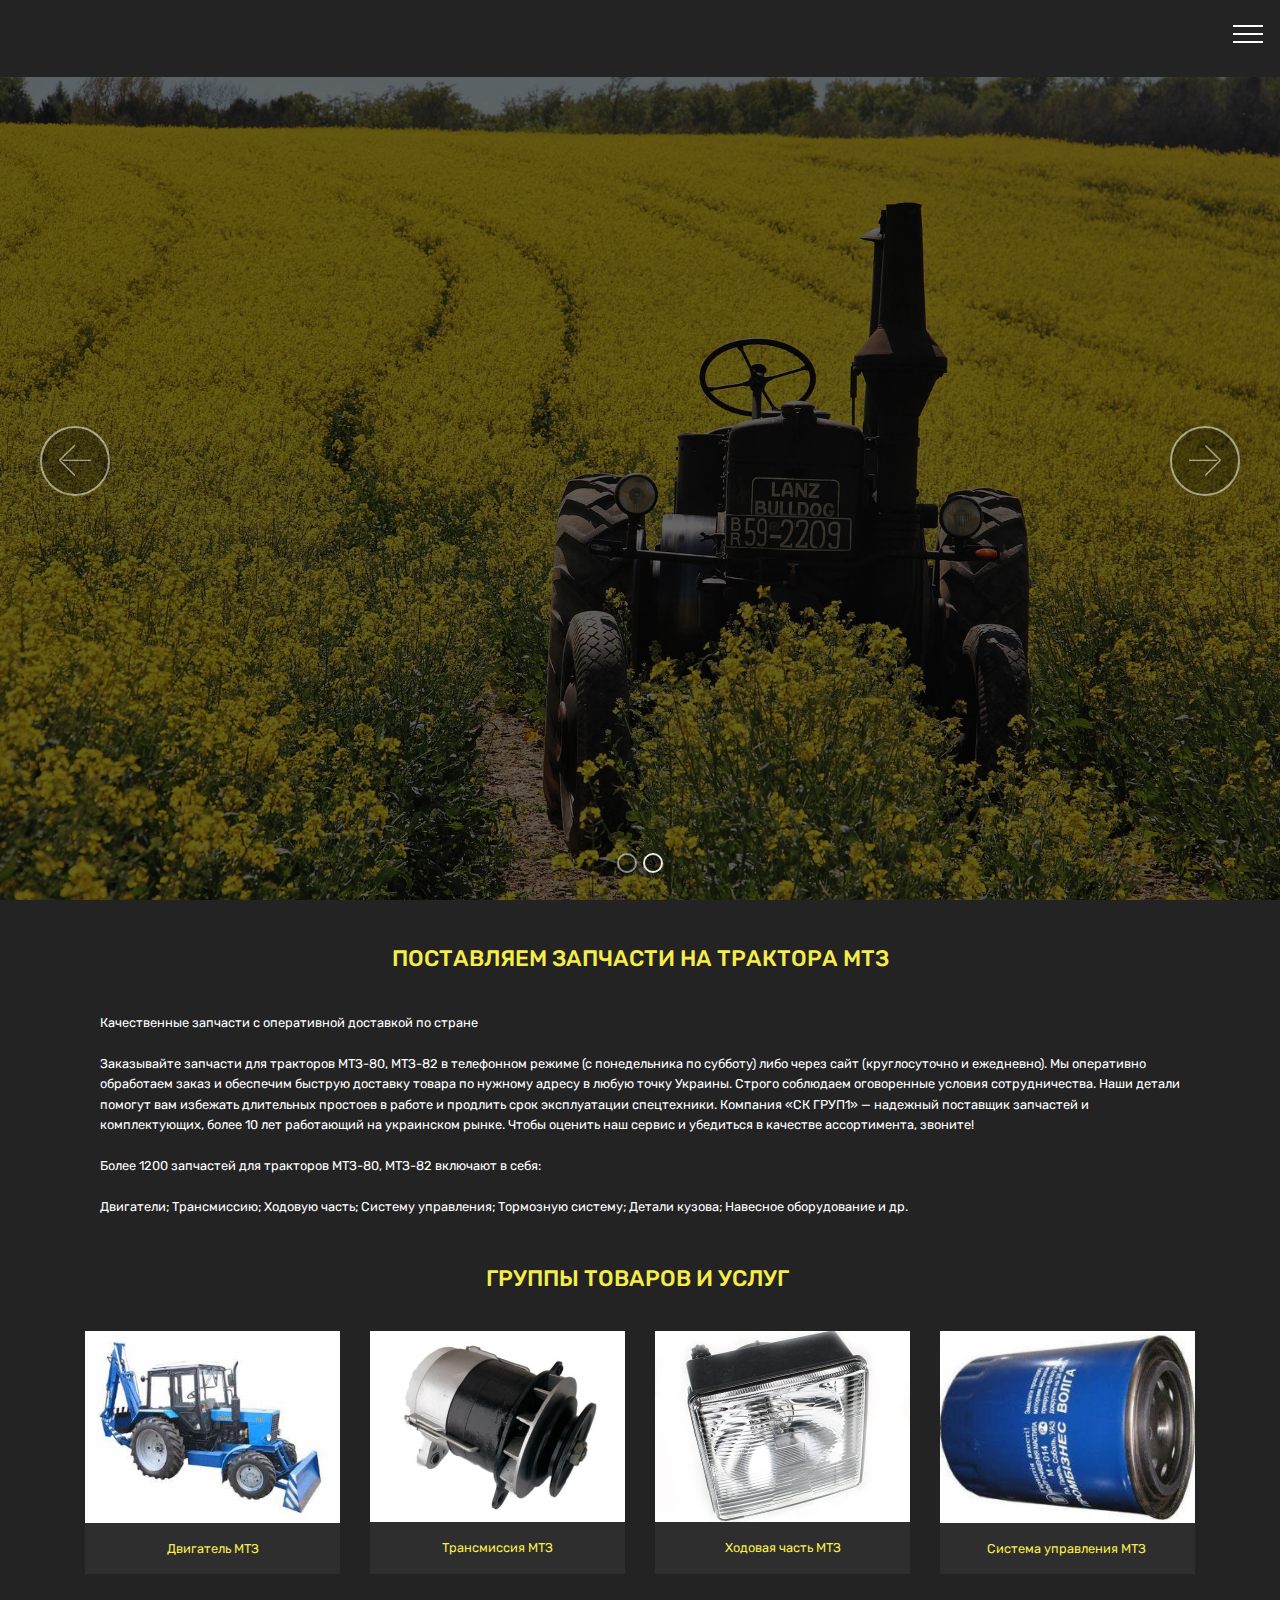
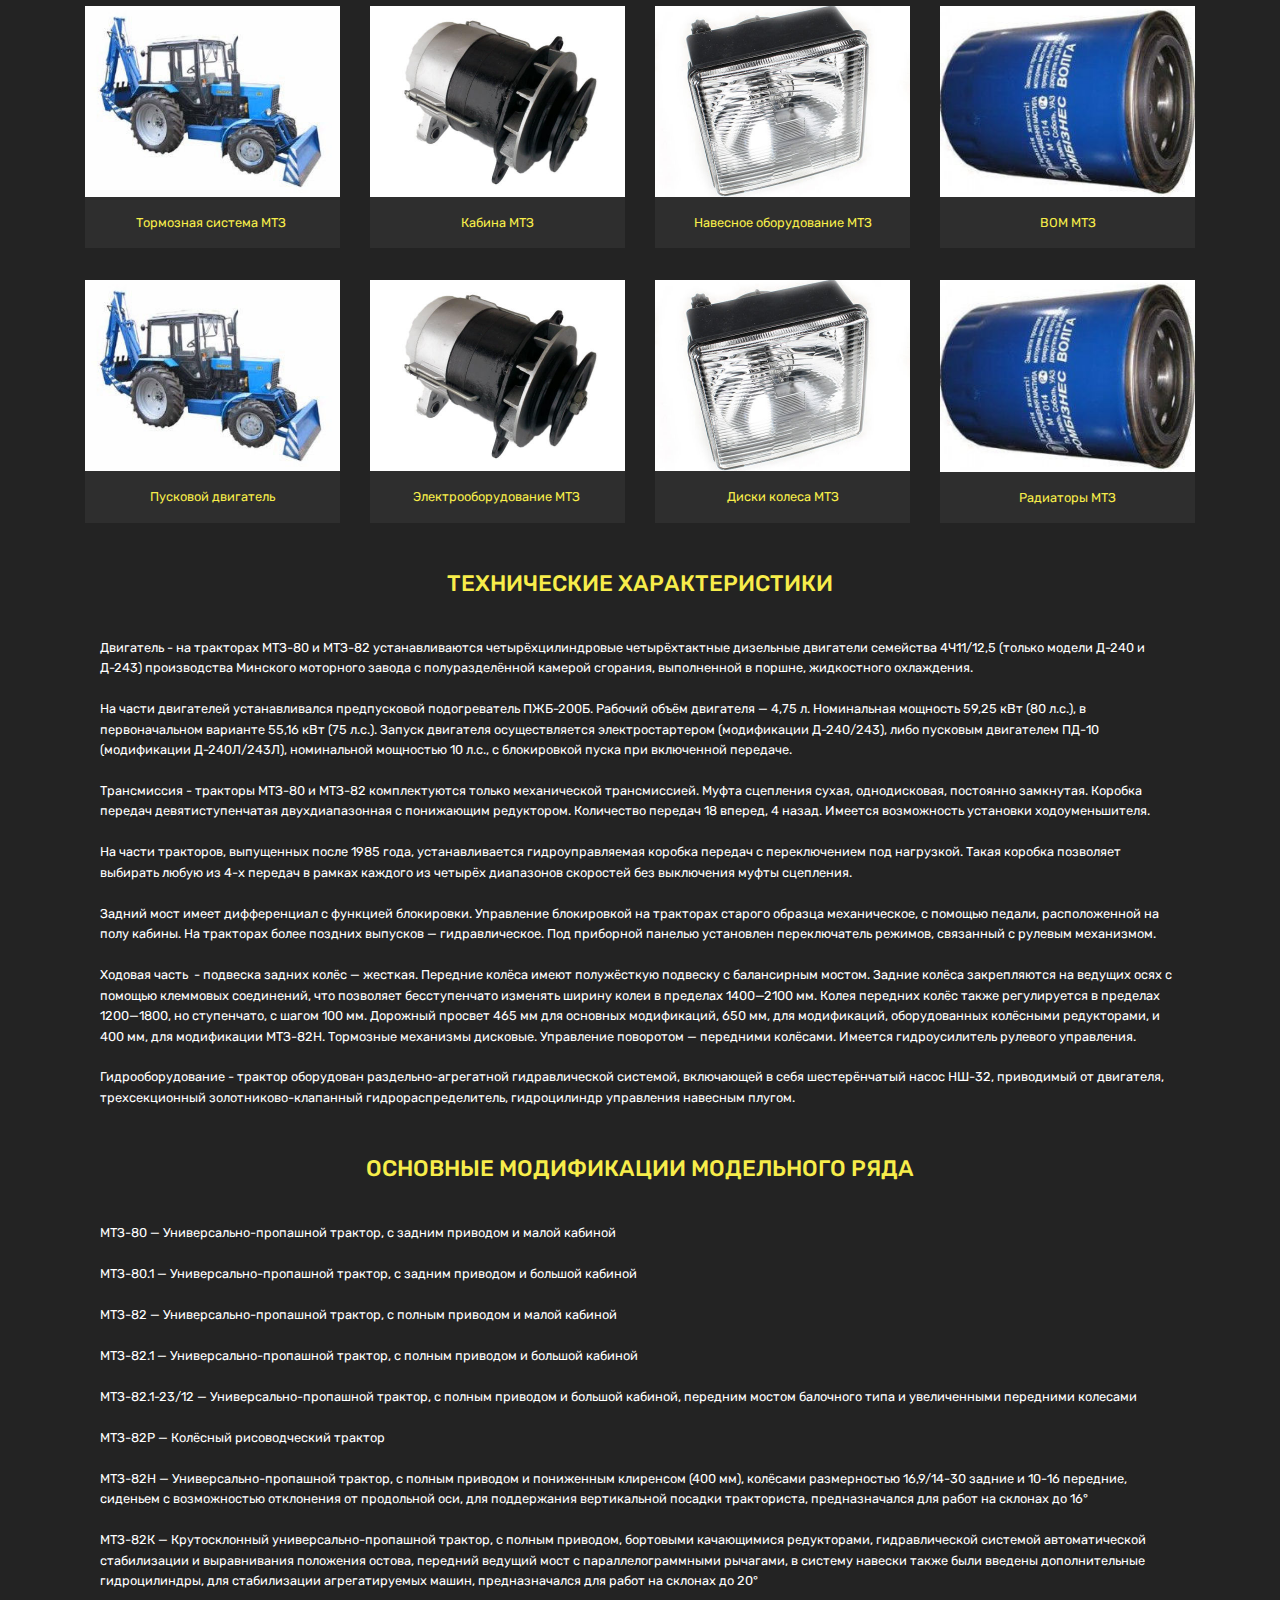
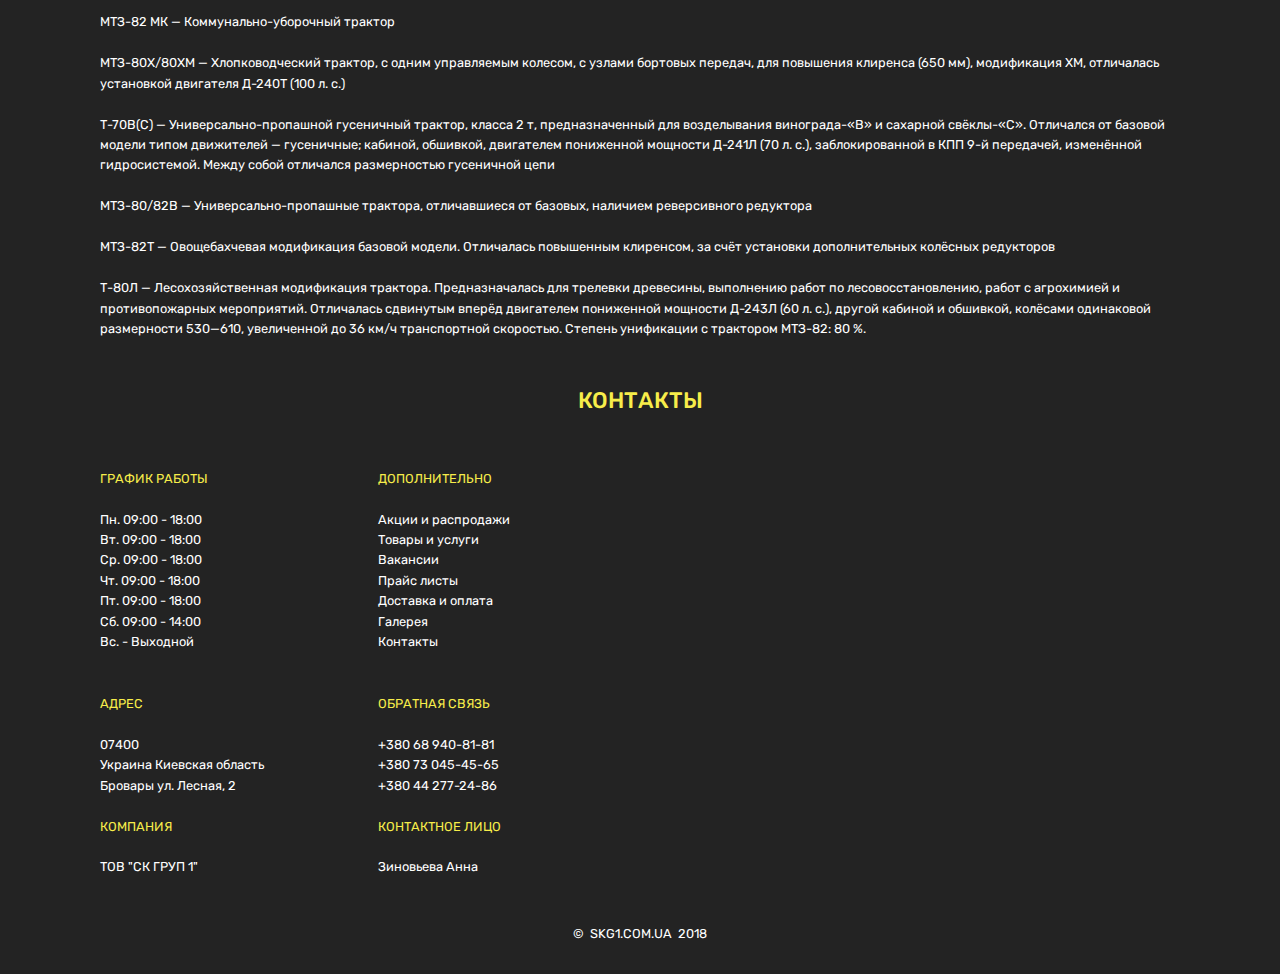
==== commit 9bf39c90: "create github pages" ====
--- a/index.html
+++ b/index.html
@@ -44,19 +44,17 @@
             </div>
         </div>
         <div class="collapse navbar-collapse" id="navbarSupportedContent">
-            <ul class="navbar-nav nav-dropdown nav-right navbar-nav-top-padding" data-app-modern-menu="true"><li class="nav-item"><a class="nav-link link text-success display-7" href="https://mobirise.co">Акции и распродажи
-<br></a></li><li class="nav-item"><a class="nav-link link text-success display-7" href="https://mobirise.co">Акции и распродажи
-<br></a></li><li class="nav-item"><a class="nav-link link text-success display-7" href="https://mobirise.co">Товары и услуги <br></a></li><li class="nav-item"><a class="nav-link link text-success display-7" href="https://mobirise.co">Вакансии <br></a></li><li class="nav-item"><a class="nav-link link text-success display-7" href="https://mobirise.co">Прайс листы <br></a></li><li class="nav-item"><a class="nav-link link text-success display-7" href="https://mobirise.co">Доставка и оплата <br></a></li><li class="nav-item"><a class="nav-link link text-success display-7" href="index.html#slider1-1k">МТЗ<br><br></a></li><li class="nav-item"><a class="nav-link link text-success display-7" href="page3.html#slider1-1j">О НАС</a></li></ul>
+            <ul class="navbar-nav nav-dropdown nav-right navbar-nav-top-padding" data-app-modern-menu="true"><li class="nav-item"><a class="nav-link link text-success display-7" href="index.html#slider1-1k">МТЗ<br><br></a></li><li class="nav-item"><a class="nav-link link text-success display-7" href="page3.html#slider1-1j">О НАС</a></li></ul>
             
         </div>
     </nav>
 </section>
 
-<section class="engine"><a href="https://mobirise.info/l">free website templates</a></section><section class="carousel slide cid-rb9G6zHEcD" data-interval="false" id="slider1-1k">
-
-    
-
-    <div class="full-screen"><div class="mbr-slider slide carousel" data-pause="true" data-keyboard="false" data-ride="false" data-interval="false"><div class="carousel-inner" role="listbox"><div class="carousel-item slider-fullscreen-image" data-bg-video-slide="false" style="background-image: url(assets/images/mbr-1-1280x774.jpg);"><div class="container container-slide"><div class="image_wrapper"><div class="mbr-overlay" style="opacity: 0.6;"></div><img src="assets/images/mbr-1-1280x774.jpg"><div class="carousel-caption justify-content-center"><div class="col-10 align-center"></div></div></div></div></div><div class="carousel-item slider-fullscreen-image active" data-bg-video-slide="false" style="background-image: url(assets/images/mbr-2-1920x1280.jpg);"><div class="container container-slide"><div class="image_wrapper"><div class="mbr-overlay" style="opacity: 0.6;"></div><img src="assets/images/mbr-2-1920x1280.jpg"><div class="carousel-caption justify-content-center"><div class="col-10 align-center"></div></div></div></div></div></div><a data-app-prevent-settings="" class="carousel-control carousel-control-prev" role="button" data-slide="prev" href="#slider1-1k"><span aria-hidden="true" class="mbri-left mbr-iconfont"></span><span class="sr-only">Previous</span></a><a data-app-prevent-settings="" class="carousel-control carousel-control-next" role="button" data-slide="next" href="#slider1-1k"><span aria-hidden="true" class="mbri-right mbr-iconfont"></span><span class="sr-only">Next</span></a></div></div>
+<section class="engine"><a href="https://mobirise.info/p">web templates free download</a></section><section class="carousel slide cid-rb9G6zHEcD" data-interval="false" id="slider1-1k">
+
+    
+
+    <div class="full-screen"><div class="mbr-slider slide carousel" data-pause="true" data-keyboard="false" data-ride="false" data-interval="false"><ol class="carousel-indicators"><li data-app-prevent-settings="" data-target="#slider1-1k" data-slide-to="0"></li><li data-app-prevent-settings="" data-target="#slider1-1k" class=" active" data-slide-to="1"></li></ol><div class="carousel-inner" role="listbox"><div class="carousel-item slider-fullscreen-image" data-bg-video-slide="false" style="background-image: url(assets/images/mbr-1-1280x774.jpg);"><div class="container container-slide"><div class="image_wrapper"><div class="mbr-overlay" style="opacity: 0.6;"></div><img src="assets/images/mbr-1-1280x774.jpg"><div class="carousel-caption justify-content-center"><div class="col-10 align-center"></div></div></div></div></div><div class="carousel-item slider-fullscreen-image active" data-bg-video-slide="false" style="background-image: url(assets/images/mbr-2-1920x1280.jpg);"><div class="container container-slide"><div class="image_wrapper"><div class="mbr-overlay" style="opacity: 0.6;"></div><img src="assets/images/mbr-2-1920x1280.jpg"><div class="carousel-caption justify-content-center"><div class="col-10 align-center"></div></div></div></div></div></div><a data-app-prevent-settings="" class="carousel-control carousel-control-prev" role="button" data-slide="prev" href="#slider1-1k"><span aria-hidden="true" class="mbri-left mbr-iconfont"></span><span class="sr-only">Previous</span></a><a data-app-prevent-settings="" class="carousel-control carousel-control-next" role="button" data-slide="next" href="#slider1-1k"><span aria-hidden="true" class="mbri-right mbr-iconfont"></span><span class="sr-only">Next</span></a></div></div>
 
 </section>
 
@@ -403,41 +401,6 @@
     </div>
 </section>
 
-<section class="cid-raT6G50nQS" id="social-buttons2-15">
-
-    
-
-    
-
-    <div class="container">
-        <div class="media-container-row">
-            <div class="col-md-8 align-center">
-                
-                <div class="social-list pl-0 mb-0">
-                    <a href="https://twitter.com" target="_blank">
-                        <span class="px-2 mbr-iconfont mbr-iconfont-social socicon-twitter socicon" style="font-size: 18px; color: rgb(247, 237, 74); fill: rgb(247, 237, 74);"></span>
-                    </a>
-                    <a href="https://www.facebook.com" target="_blank">
-                        <span class="px-2 mbr-iconfont mbr-iconfont-social socicon-facebook socicon" style="font-size: 18px; color: rgb(247, 237, 74); fill: rgb(247, 237, 74);"></span>
-                    </a>
-                    <a href="https://instagram.com" target="_blank">
-                        <span class="px-2 mbr-iconfont mbr-iconfont-social socicon-googleplus socicon" style="font-size: 24px; color: rgb(247, 237, 74); fill: rgb(247, 237, 74);"></span>
-                    </a>
-                    <a href="https://www.youtube.com/c/mobirise" target="_blank">
-                        <span class="px-2 mbr-iconfont mbr-iconfont-social socicon-instagram socicon" style="font-size: 18px; color: rgb(247, 237, 74); fill: rgb(247, 237, 74);"></span>
-                    </a>
-                    <a href="https://plus.google.com/u/0/+Mobirise" target="_blank">
-                        
-                    </a>
-                    <a href="https://www.behance.net/Mobirise" target="_blank">
-                        
-                    </a>
-                </div>
-            </div>
-        </div>
-    </div>
-</section>
-
 <section once="" class="cid-rb4GqFLWvG" id="footer6-1v">
 
     
@@ -459,16 +422,16 @@
   <script src="assets/popper/popper.min.js"></script>
   <script src="assets/tether/tether.min.js"></script>
   <script src="assets/bootstrap/js/bootstrap.min.js"></script>
-  <script src="assets/dropdown/js/script.min.js"></script>
   <script src="assets/smoothscroll/smooth-scroll.js"></script>
+  <script src="assets/touchswipe/jquery.touch-swipe.min.js"></script>
   <script src="assets/ytplayer/jquery.mb.ytplayer.min.js"></script>
   <script src="assets/vimeoplayer/jquery.mb.vimeo_player.js"></script>
-  <script src="assets/sociallikes/social-likes.js"></script>
   <script src="assets/bootstrapcarouselswipe/bootstrap-carousel-swipe.js"></script>
-  <script src="assets/touchswipe/jquery.touch-swipe.min.js"></script>
+  <script src="assets/dropdown/js/script.min.js"></script>
   <script src="assets/theme/js/script.js"></script>
   <script src="assets/slidervideo/script.js"></script>
   
   
-</body>
+ <div id="scrollToTop" class="scrollToTop mbr-arrow-up"><a style="text-align: center;"><i></i></a></div>
+  </body>
 </html>--- a/assets/mobirise/css/mbr-additional.css
+++ b/assets/mobirise/css/mbr-additional.css
@@ -588,8 +588,8 @@
   color: #2ef43a;
 }
 /* Scroll to top button*/
-.scrollToTop_wraper {
-  display: none;
+#scrollToTop a {
+  border-radius: 100px;
 }
 #scrollToTop a i:before {
   content: '';
@@ -2345,25 +2345,9 @@
 .cid-rb4FT51L6v P {
   text-align: left;
 }
-.cid-raT6G50nQS {
-  padding-top: 30px;
-  padding-bottom: 0px;
-  background: linear-gradient(0deg, #232323, #232323);
-}
-.cid-raT6G50nQS .mbr-iconfont-social {
-  font-size: 32px;
-  color: #efefef;
-}
-.cid-raT6G50nQS .social-list a:focus {
-  text-decoration: none;
-}
-.cid-raT6G50nQS H2 {
-  color: #f7ed4a;
-  text-align: center;
-}
 .cid-rb4GqFLWvG {
   padding-top: 30px;
-  padding-bottom: 15px;
+  padding-bottom: 30px;
   background-color: #232323;
 }
 .cid-rb4GqFLWvG .media-container-row .mbr-text {
@@ -3151,28 +3135,12 @@
 .cid-rb9lPpsgq6 P {
   text-align: left;
 }
-.cid-rb9v3cnkVe {
+.cid-rb9QrHXuw1 {
   padding-top: 30px;
-  padding-bottom: 0px;
-  background: linear-gradient(0deg, #232323, #232323);
-}
-.cid-rb9v3cnkVe .mbr-iconfont-social {
-  font-size: 32px;
-  color: #efefef;
-}
-.cid-rb9v3cnkVe .social-list a:focus {
-  text-decoration: none;
-}
-.cid-rb9v3cnkVe H2 {
-  color: #f7ed4a;
-  text-align: center;
-}
-.cid-rb9v1MdMNW {
-  padding-top: 15px;
-  padding-bottom: 15px;
+  padding-bottom: 30px;
   background-color: #232323;
 }
-.cid-rb9v1MdMNW .media-container-row .mbr-text {
+.cid-rb9QrHXuw1 .media-container-row .mbr-text {
   color: #ffffff;
   text-align: center;
 }
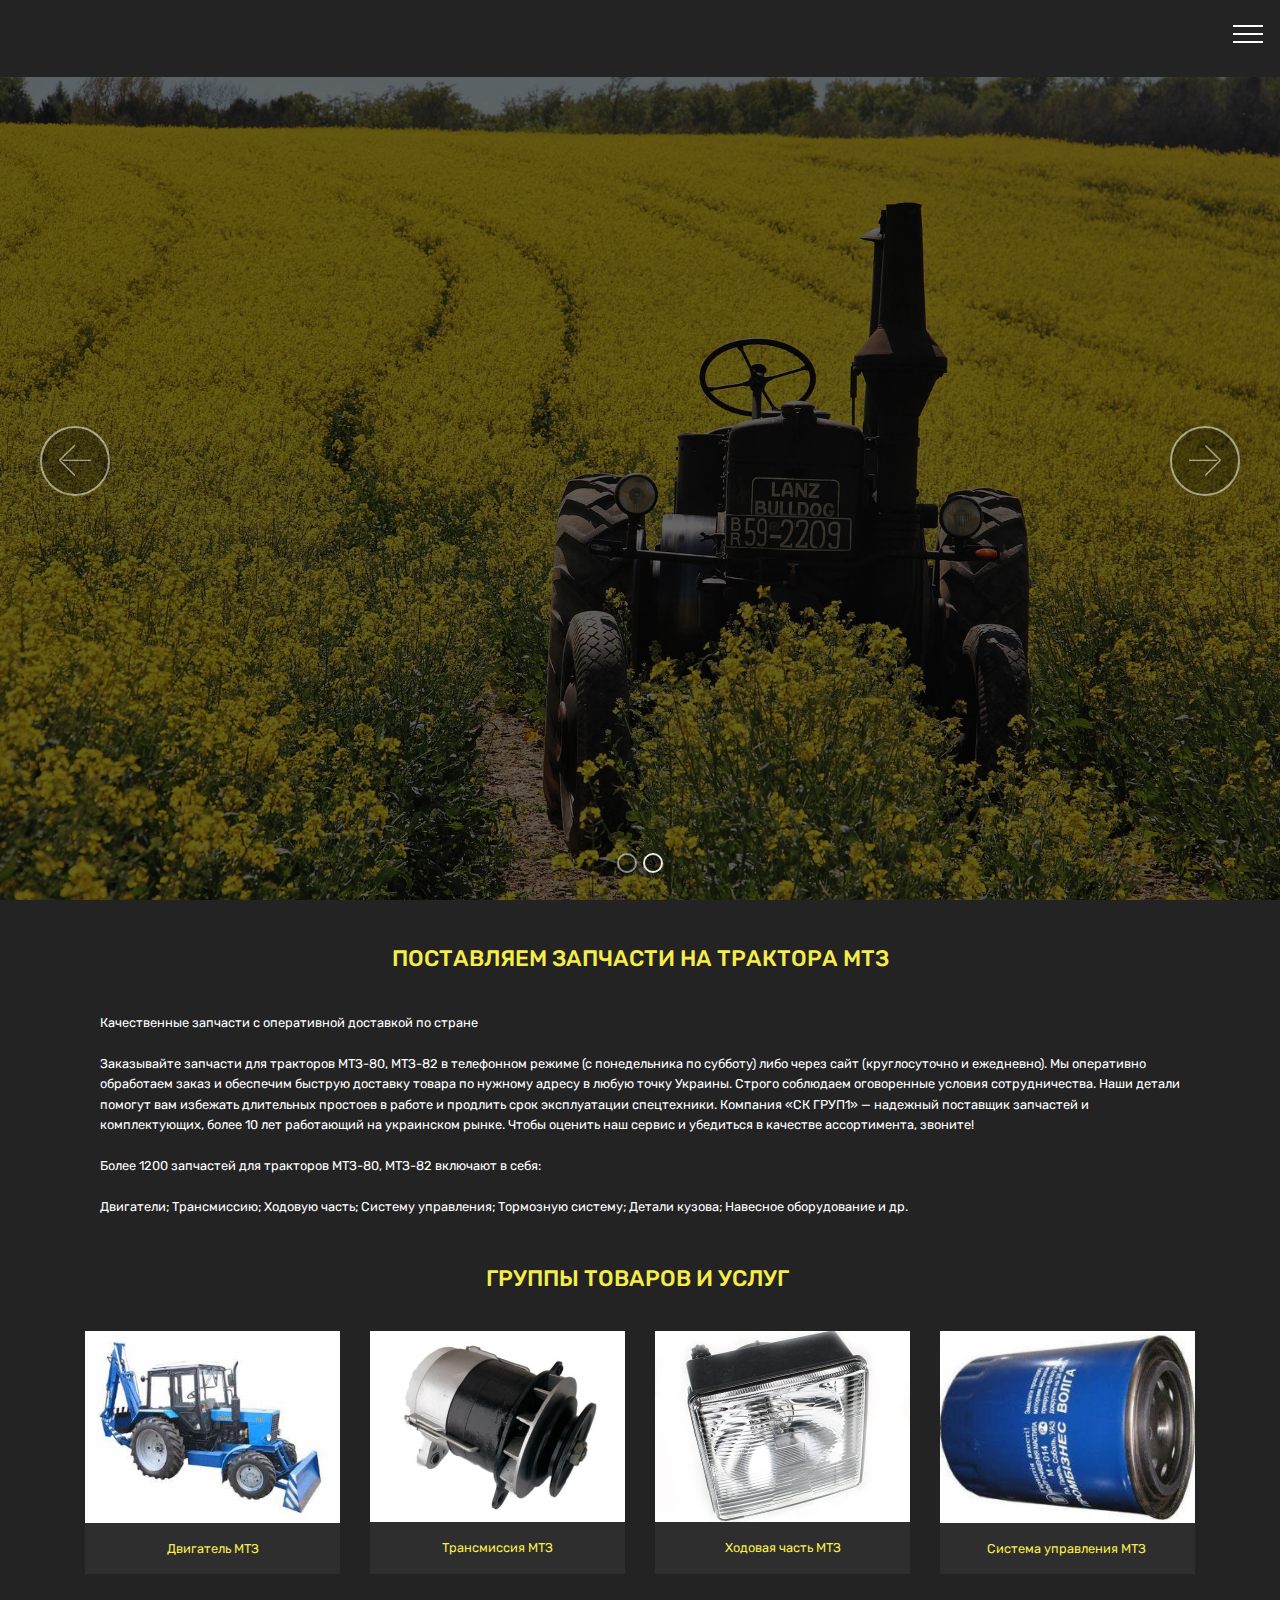
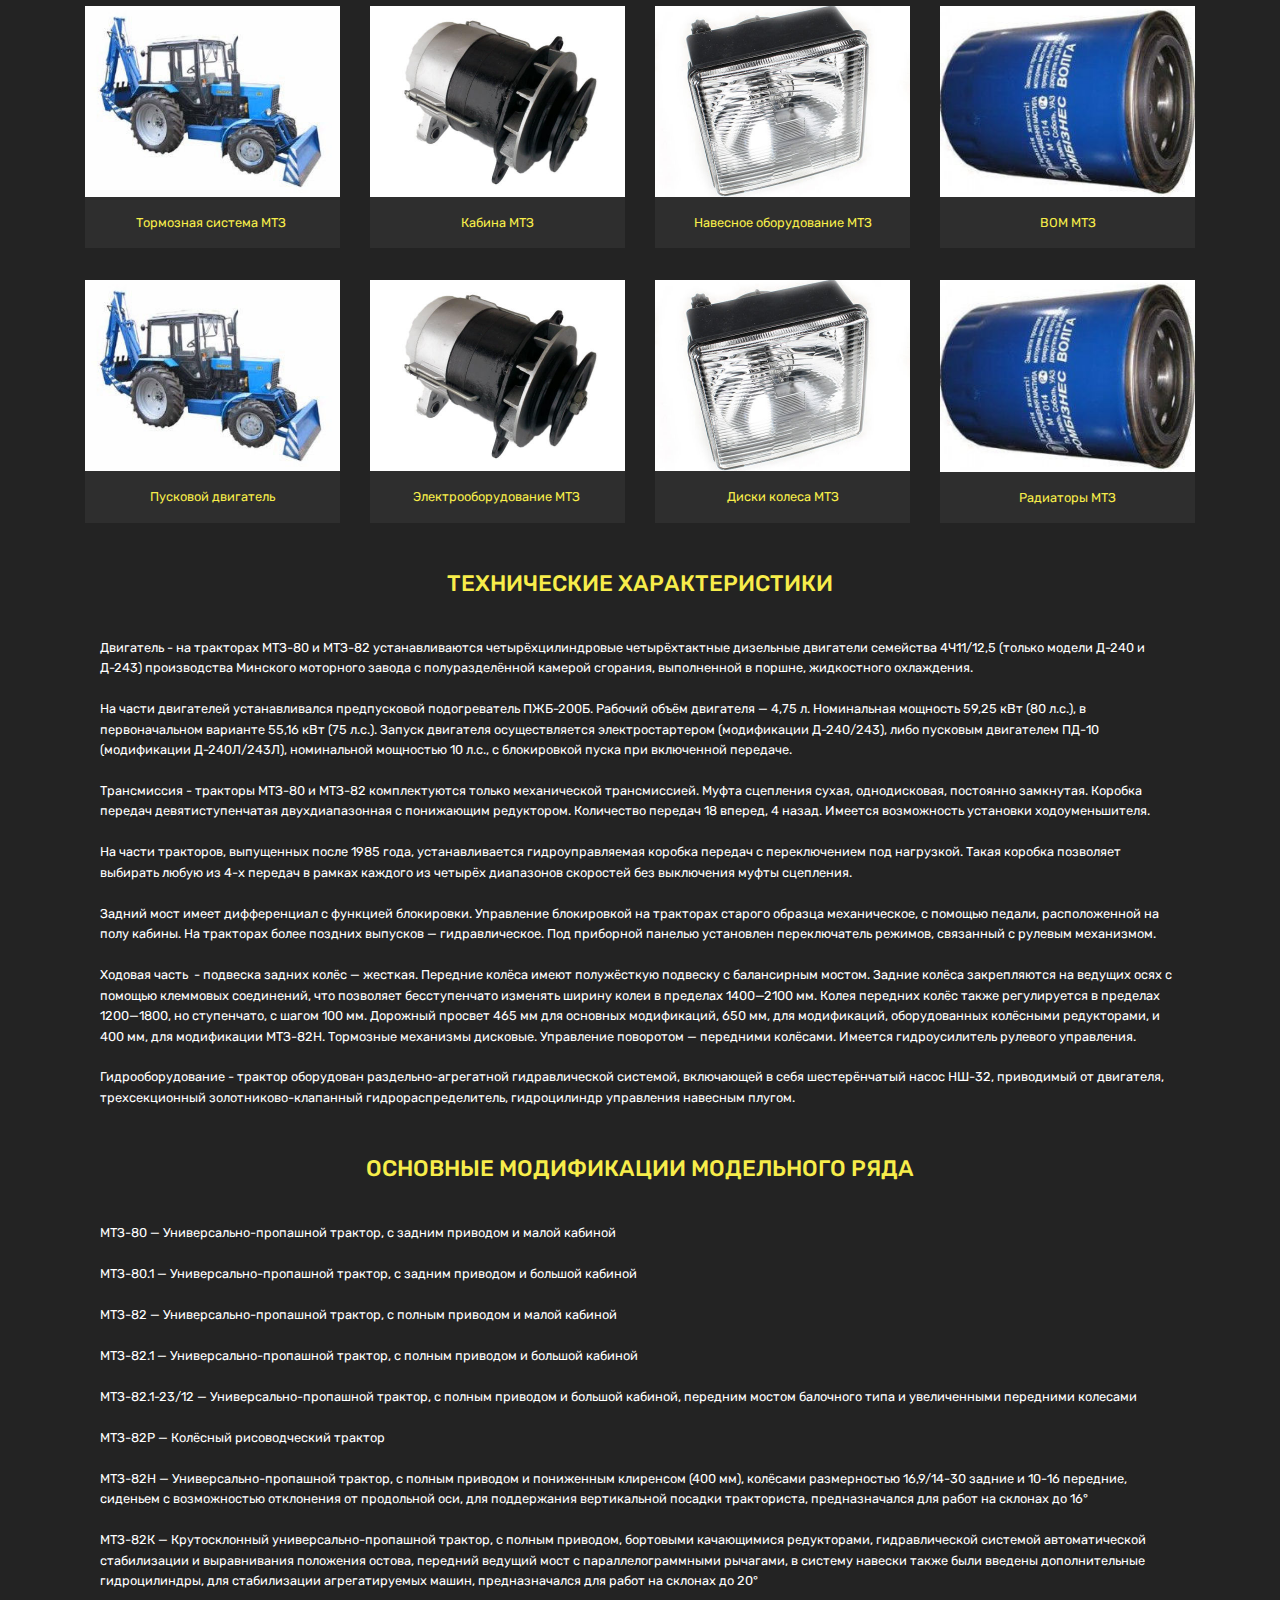
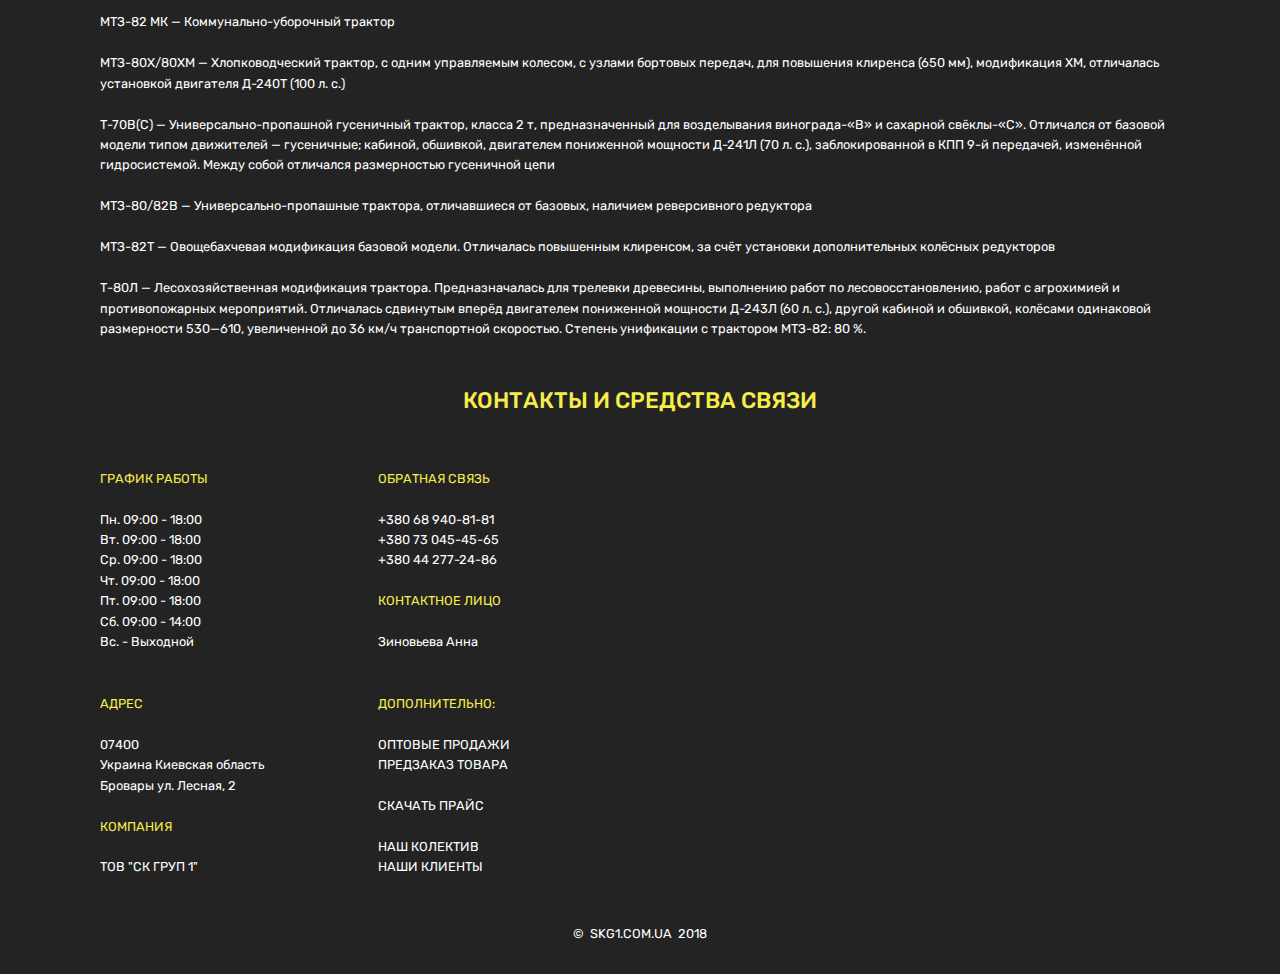
==== commit 0f513d2b: "create github pages" ====
--- a/index.html
+++ b/index.html
@@ -50,7 +50,7 @@
     </nav>
 </section>
 
-<section class="engine"><a href="https://mobirise.info/p">web templates free download</a></section><section class="carousel slide cid-rb9G6zHEcD" data-interval="false" id="slider1-1k">
+<section class="engine"><a href="https://mobirise.info/s">free bootstrap themes</a></section><section class="carousel slide cid-rb9G6zHEcD" data-interval="false" id="slider1-1k">
 
     
 
@@ -359,7 +359,7 @@
     <div class="container align-left">
         <div class="media-container-column mbr-white col-md-12">
             
-            <h1 class="mbr-section-title py-3 mbr-fonts-style display-5">КОНТАКТЫ</h1>
+            <h1 class="mbr-section-title py-3 mbr-fonts-style display-5">КОНТАКТЫ И СРЕДСТВА СВЯЗИ</h1>
             
             
         </div>
@@ -386,11 +386,17 @@
 <br>Вс. - Выходной<br><br><br><a href="#" class="text-success">АДРЕС</a><br><br>07400 <br>Украина Киевская область<br> Бровары ул. Лесная, 2<br><br><a href="#" class="text-success">КОМПАНИЯ</a><br><br>ТОВ "СК ГРУП 1"</p>
             </div>
             <div class="col-12 col-md-3 mbr-fonts-style display-7">
-                <p class="mbr-text"><a href="#" class="text-success">ДОПОЛНИТЕЛЬНО</a><br>
-<br>Акции и распродажи<br>Товары и услуги<br>Вакансии<br>Прайс листы<br>Доставка и оплата<br>Галерея<br>Контакты&nbsp;<br><br><br><a href="#" class="text-success">ОБРАТНАЯ СВЯЗЬ</a><br>
+                <p class="mbr-text"><a href="#" class="text-success">ОБРАТНАЯ СВЯЗЬ</a><br>
 <br>+380 68 940-81-81<br>+380 73 045-45-65<br>+380 44 277-24-86&nbsp;<br><br><a href="#" class="text-success">КОНТАКТНОЕ ЛИЦО
 </a><br>
-<br>Зиновьева Анна<br>
+<br>Зиновьева Анна<br><br><br><a href="#" class="text-success">ДОПОЛНИТЕЛЬНО:</a><br>
+<br>ОПТОВЫЕ ПРОДАЖИ
+<br>ПРЕДЗАКАЗ ТОВАРА
+<br>
+<br>СКАЧАТЬ ПРАЙС
+<br>
+<br>НАШ КОЛЕКТИВ
+<br>НАШИ КЛИЕНТЫ&nbsp;<br>
                 </p>
             </div>
             <div class="col-12 col-md-6">
@@ -432,6 +438,5 @@
   <script src="assets/slidervideo/script.js"></script>
   
   
- <div id="scrollToTop" class="scrollToTop mbr-arrow-up"><a style="text-align: center;"><i></i></a></div>
-  </body>
+</body>
 </html>--- a/assets/mobirise/css/mbr-additional.css
+++ b/assets/mobirise/css/mbr-additional.css
@@ -588,8 +588,8 @@
   color: #2ef43a;
 }
 /* Scroll to top button*/
-#scrollToTop a {
-  border-radius: 100px;
+.scrollToTop_wraper {
+  display: none;
 }
 #scrollToTop a i:before {
   content: '';
@@ -3047,34 +3047,34 @@
   color: #ffffff;
   text-align: left;
 }
-.cid-rb9lPpsgq6 {
+.cid-rbbxKdMN6V {
   padding-top: 0px;
   padding-bottom: 0px;
   background-color: #232323;
 }
 @media (max-width: 767px) {
-  .cid-rb9lPpsgq6 .content {
+  .cid-rbbxKdMN6V .content {
     text-align: center;
   }
-  .cid-rb9lPpsgq6 .content > div:not(:last-child) {
+  .cid-rbbxKdMN6V .content > div:not(:last-child) {
     margin-bottom: 2rem;
   }
 }
-.cid-rb9lPpsgq6 .map {
+.cid-rbbxKdMN6V .map {
   height: 18.75rem;
 }
 @media (max-width: 767px) {
-  .cid-rb9lPpsgq6 .footer-lower .copyright {
+  .cid-rbbxKdMN6V .footer-lower .copyright {
     margin-bottom: 1rem;
     text-align: center;
   }
 }
-.cid-rb9lPpsgq6 .footer-lower hr {
+.cid-rbbxKdMN6V .footer-lower hr {
   margin: 1rem 0;
   border-color: #fff;
   opacity: .05;
 }
-.cid-rb9lPpsgq6 .footer-lower .social-list {
+.cid-rbbxKdMN6V .footer-lower .social-list {
   padding-left: 0;
   margin-bottom: 0;
   list-style: none;
@@ -3084,37 +3084,37 @@
   -webkit-justify-content: flex-end;
   -webkit-flex-wrap: wrap;
 }
-.cid-rb9lPpsgq6 .footer-lower .social-list .mbr-iconfont-social {
+.cid-rbbxKdMN6V .footer-lower .social-list .mbr-iconfont-social {
   font-size: 1.3rem;
   color: #fff;
 }
-.cid-rb9lPpsgq6 .footer-lower .social-list .soc-item {
+.cid-rbbxKdMN6V .footer-lower .social-list .soc-item {
   margin: 0 .5rem;
 }
-.cid-rb9lPpsgq6 .footer-lower .social-list a {
+.cid-rbbxKdMN6V .footer-lower .social-list a {
   margin: 0;
   opacity: .5;
   -webkit-transition: .2s linear;
   transition: .2s linear;
 }
-.cid-rb9lPpsgq6 .footer-lower .social-list a:hover {
+.cid-rbbxKdMN6V .footer-lower .social-list a:hover {
   opacity: 1;
 }
 @media (max-width: 767px) {
-  .cid-rb9lPpsgq6 .footer-lower .social-list {
+  .cid-rbbxKdMN6V .footer-lower .social-list {
     justify-content: center;
     -webkit-justify-content: center;
   }
 }
-.cid-rb9lPpsgq6 .google-map {
+.cid-rbbxKdMN6V .google-map {
   height: 25rem;
   position: relative;
 }
-.cid-rb9lPpsgq6 .google-map iframe {
+.cid-rbbxKdMN6V .google-map iframe {
   height: 100%;
   width: 100%;
 }
-.cid-rb9lPpsgq6 .google-map [data-state-details] {
+.cid-rbbxKdMN6V .google-map [data-state-details] {
   color: #6b6763;
   font-family: Montserrat;
   height: 1.5em;
@@ -3126,13 +3126,13 @@
   top: 50%;
   width: 100%;
 }
-.cid-rb9lPpsgq6 .google-map[data-state] {
+.cid-rbbxKdMN6V .google-map[data-state] {
   background: #e9e5dc;
 }
-.cid-rb9lPpsgq6 .google-map[data-state="loading"] [data-state-details] {
+.cid-rbbxKdMN6V .google-map[data-state="loading"] [data-state-details] {
   display: none;
 }
-.cid-rb9lPpsgq6 P {
+.cid-rbbxKdMN6V P {
   text-align: left;
 }
 .cid-rb9QrHXuw1 {
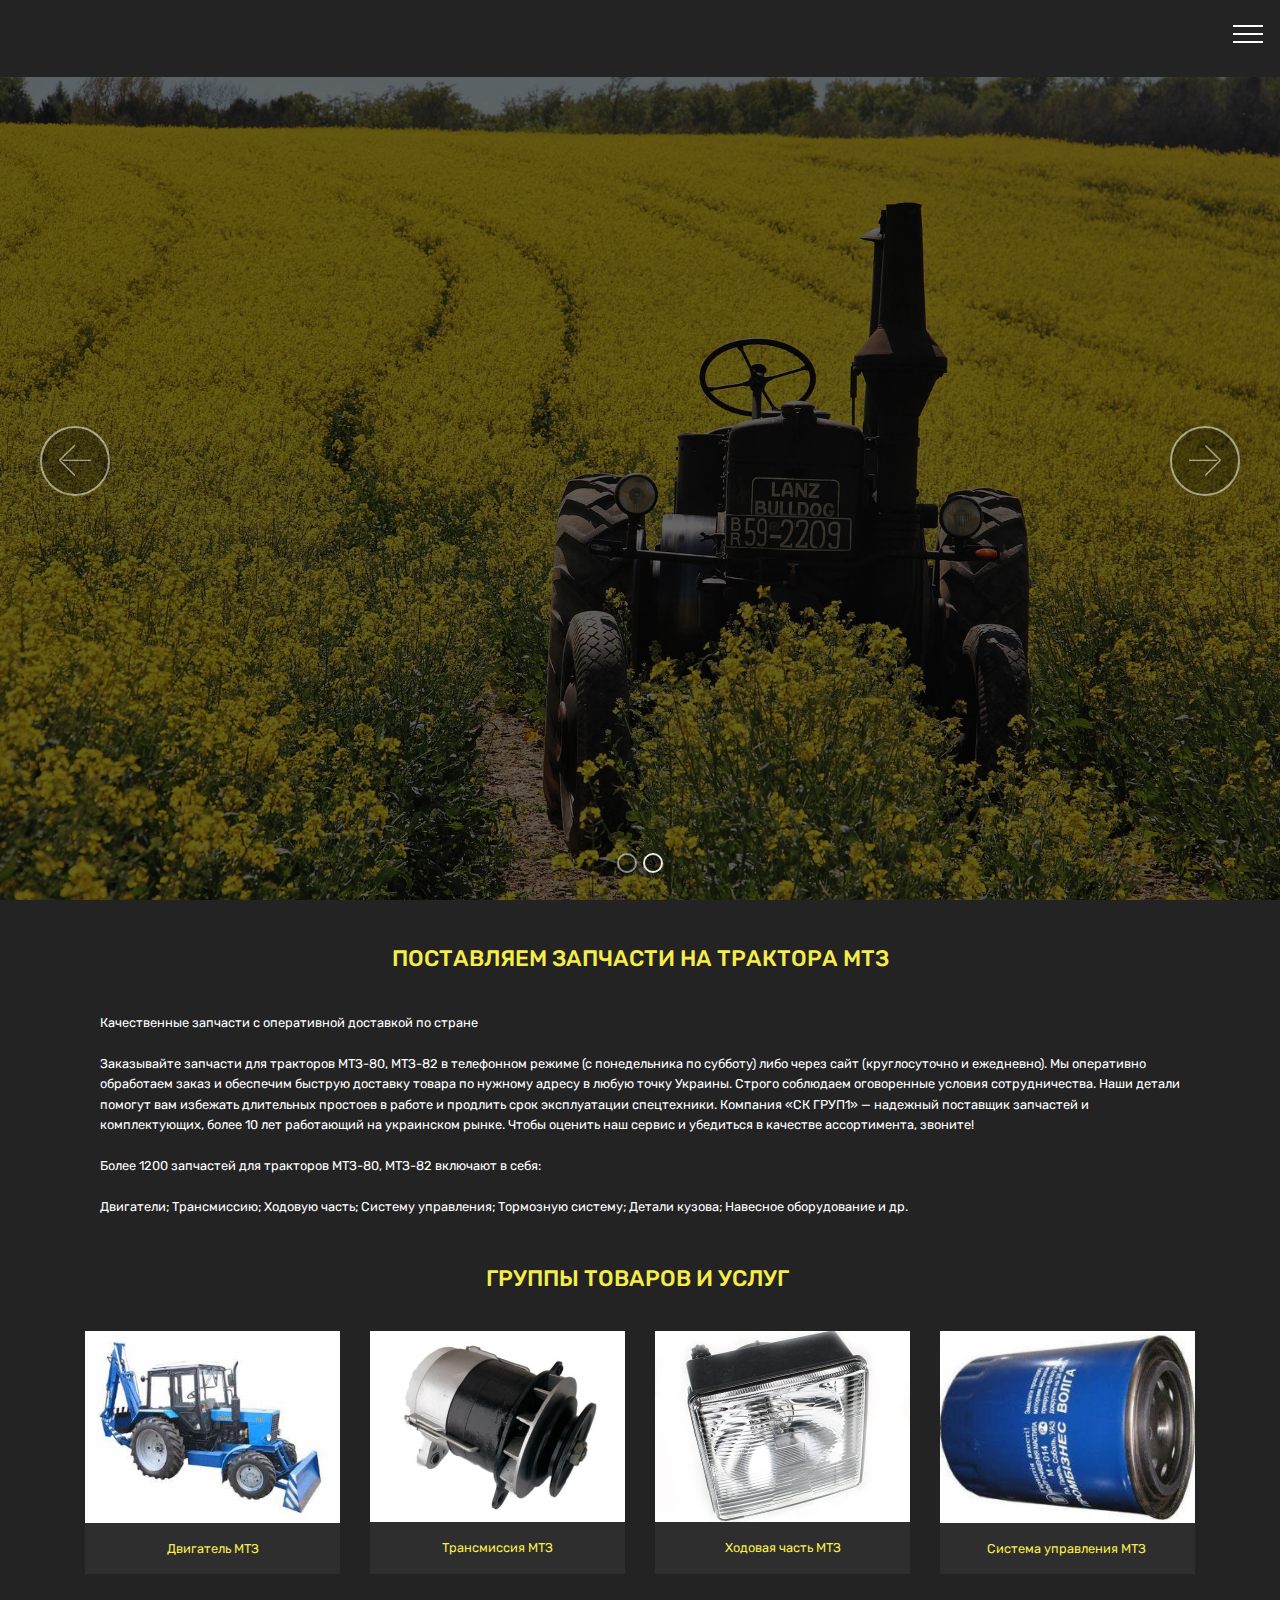
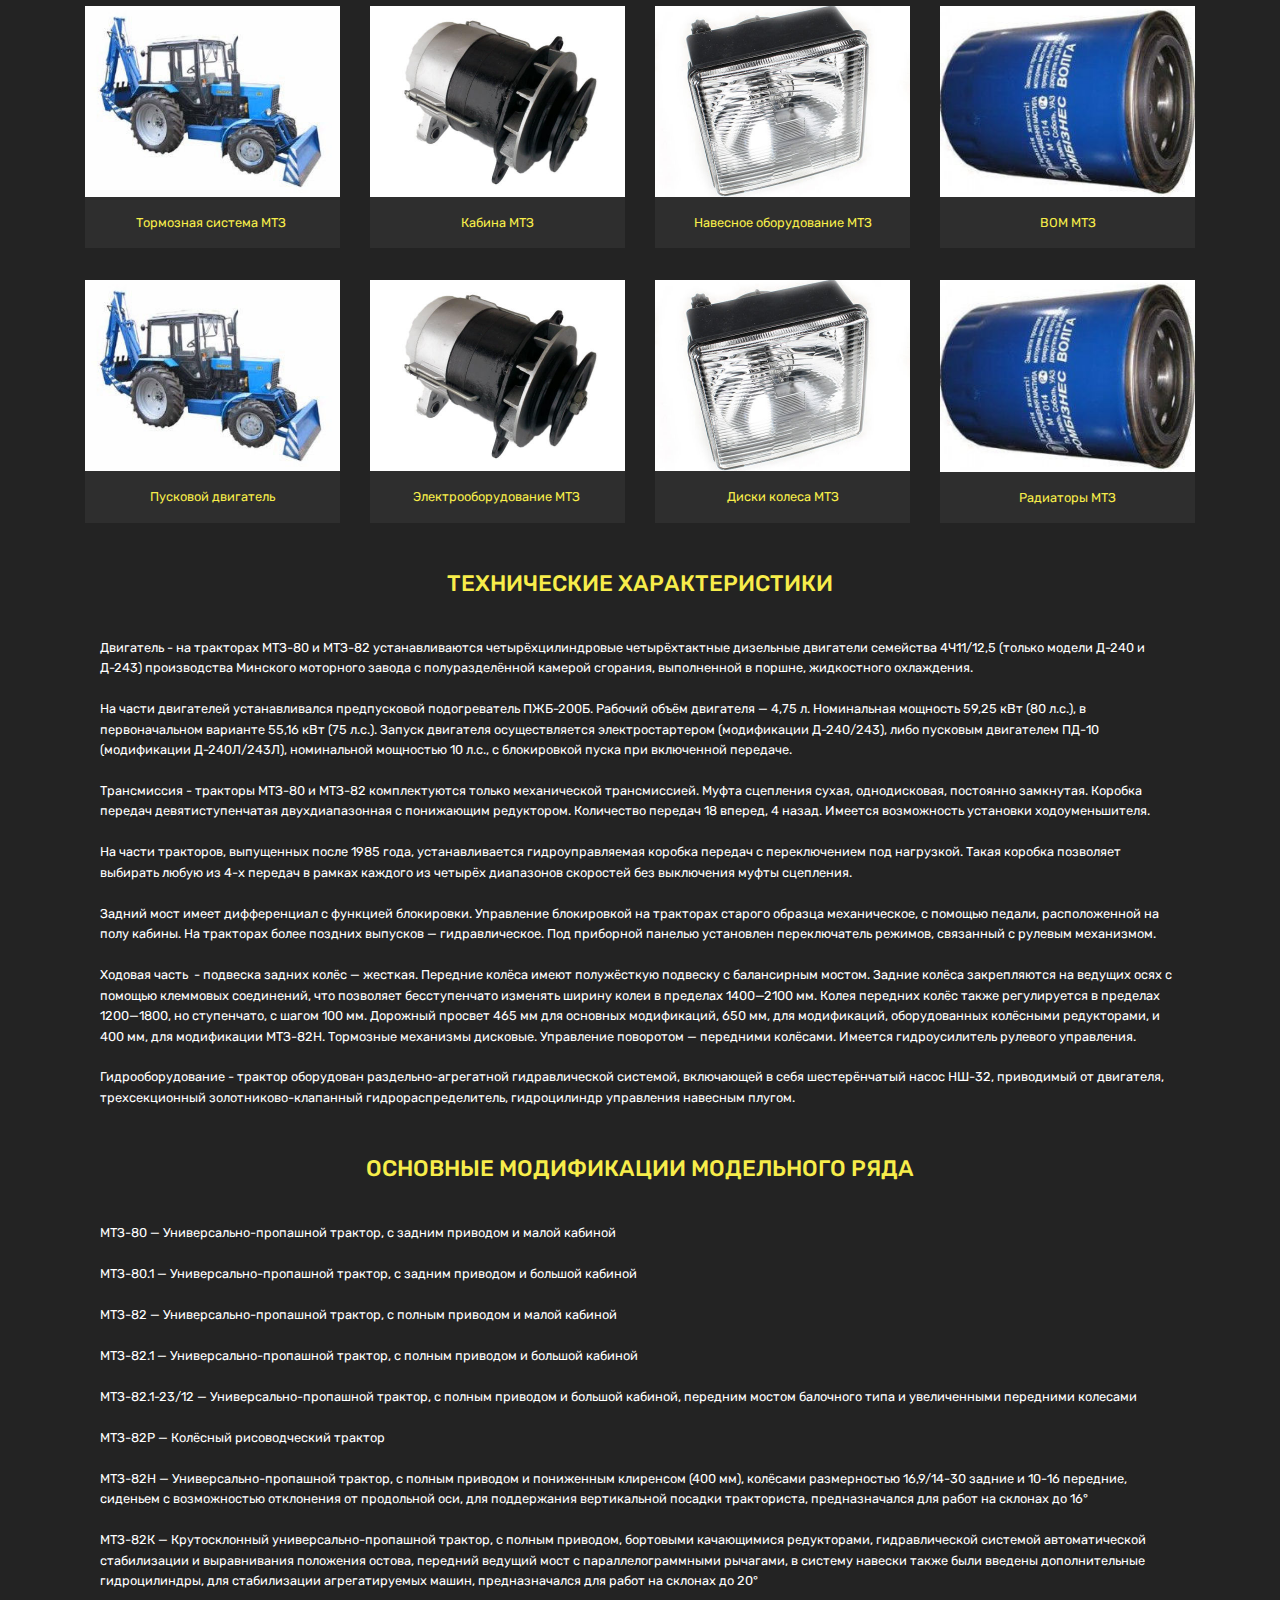
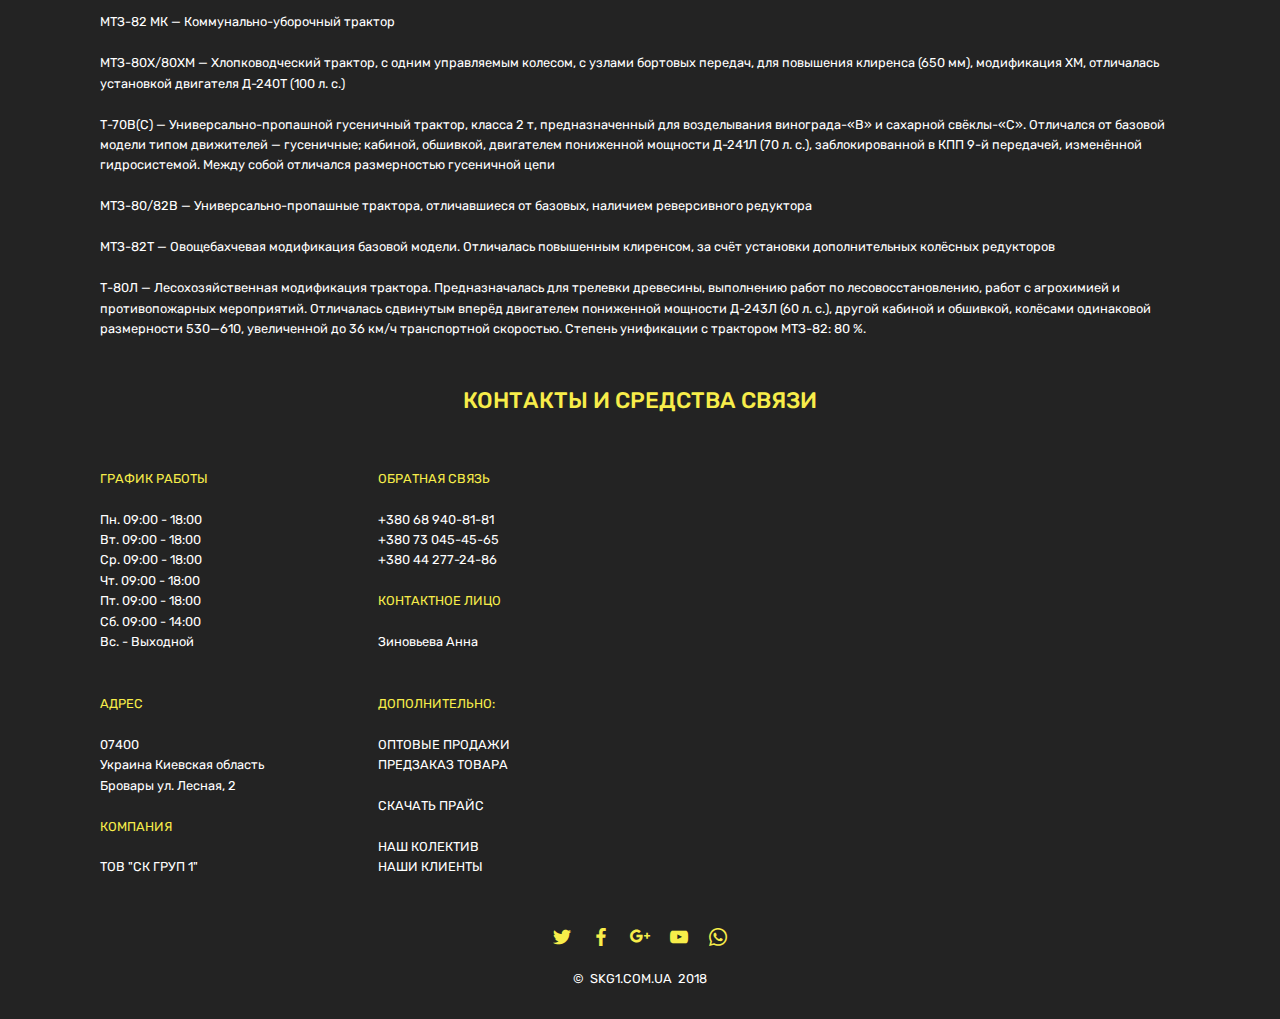
==== commit ae0e83de: "create github pages" ====
--- a/index.html
+++ b/index.html
@@ -50,7 +50,7 @@
     </nav>
 </section>
 
-<section class="engine"><a href="https://mobirise.info/s">free bootstrap themes</a></section><section class="carousel slide cid-rb9G6zHEcD" data-interval="false" id="slider1-1k">
+<section class="engine"><a href="https://mobirise.info/n">simple web templates</a></section><section class="carousel slide cid-rb9G6zHEcD" data-interval="false" id="slider1-1k">
 
     
 
@@ -407,6 +407,41 @@
     </div>
 </section>
 
+<section class="cid-rbbyRA5HbZ" id="social-buttons2-13">
+
+    
+
+    
+
+    <div class="container">
+        <div class="media-container-row">
+            <div class="col-md-8 align-center">
+                
+                <div class="social-list pl-0 mb-0">
+                    <a href="https://twitter.com" target="_blank">
+                        <span class="px-2 mbr-iconfont mbr-iconfont-social socicon-twitter socicon" style="font-size: 18px; color: rgb(247, 237, 74); fill: rgb(247, 237, 74);"></span>
+                    </a>
+                    <a href="https://www.facebook.com" target="_blank">
+                        <span class="px-2 mbr-iconfont mbr-iconfont-social socicon-facebook socicon" style="font-size: 18px; color: rgb(247, 237, 74); fill: rgb(247, 237, 74);"></span>
+                    </a>
+                    <a href="https://instagram.com" target="_blank">
+                        <span class="px-2 mbr-iconfont mbr-iconfont-social socicon-googleplus socicon" style="font-size: 20px; color: rgb(247, 237, 74); fill: rgb(247, 237, 74);"></span>
+                    </a>
+                    <a href="https://www.youtube.com/c/mobirise" target="_blank">
+                        <span class="px-2 mbr-iconfont mbr-iconfont-social socicon-youtube socicon" style="font-size: 18px; color: rgb(247, 237, 74); fill: rgb(247, 237, 74);"></span>
+                    </a>
+                    <a href="https://plus.google.com/u/0/+Mobirise" target="_blank">
+                        <span class="px-2 mbr-iconfont mbr-iconfont-social socicon-whatsapp socicon" style="font-size: 18px; color: rgb(247, 237, 74); fill: rgb(247, 237, 74);"></span>
+                    </a>
+                    <a href="https://www.behance.net/Mobirise" target="_blank">
+                        
+                    </a>
+                </div>
+            </div>
+        </div>
+    </div>
+</section>
+
 <section once="" class="cid-rb4GqFLWvG" id="footer6-1v">
 
     
@@ -428,15 +463,17 @@
   <script src="assets/popper/popper.min.js"></script>
   <script src="assets/tether/tether.min.js"></script>
   <script src="assets/bootstrap/js/bootstrap.min.js"></script>
+  <script src="assets/dropdown/js/script.min.js"></script>
   <script src="assets/smoothscroll/smooth-scroll.js"></script>
-  <script src="assets/touchswipe/jquery.touch-swipe.min.js"></script>
   <script src="assets/ytplayer/jquery.mb.ytplayer.min.js"></script>
   <script src="assets/vimeoplayer/jquery.mb.vimeo_player.js"></script>
+  <script src="assets/sociallikes/social-likes.js"></script>
   <script src="assets/bootstrapcarouselswipe/bootstrap-carousel-swipe.js"></script>
-  <script src="assets/dropdown/js/script.min.js"></script>
+  <script src="assets/touchswipe/jquery.touch-swipe.min.js"></script>
   <script src="assets/theme/js/script.js"></script>
   <script src="assets/slidervideo/script.js"></script>
   
   
-</body>
+ <div id="scrollToTop" class="scrollToTop mbr-arrow-up"><a style="text-align: center;"><i></i></a></div>
+  </body>
 </html>--- a/assets/mobirise/css/mbr-additional.css
+++ b/assets/mobirise/css/mbr-additional.css
@@ -588,8 +588,8 @@
   color: #2ef43a;
 }
 /* Scroll to top button*/
-.scrollToTop_wraper {
-  display: none;
+#scrollToTop a {
+  border-radius: 100px;
 }
 #scrollToTop a i:before {
   content: '';
@@ -2345,8 +2345,24 @@
 .cid-rb4FT51L6v P {
   text-align: left;
 }
+.cid-rbbyRA5HbZ {
+  padding-top: 30px;
+  padding-bottom: 0px;
+  background: linear-gradient(0deg, #232323, #232323);
+}
+.cid-rbbyRA5HbZ .mbr-iconfont-social {
+  font-size: 32px;
+  color: #efefef;
+}
+.cid-rbbyRA5HbZ .social-list a:focus {
+  text-decoration: none;
+}
+.cid-rbbyRA5HbZ H2 {
+  color: #f7ed4a;
+  text-align: center;
+}
 .cid-rb4GqFLWvG {
-  padding-top: 30px;
+  padding-top: 15px;
   padding-bottom: 30px;
   background-color: #232323;
 }
@@ -3136,7 +3152,7 @@
   text-align: left;
 }
 .cid-rb9QrHXuw1 {
-  padding-top: 30px;
+  padding-top: 15px;
   padding-bottom: 30px;
   background-color: #232323;
 }
@@ -3144,3 +3160,1491 @@
   color: #ffffff;
   text-align: center;
 }
+.cid-rb5KN4g1lV .navbar {
+  background: #232323;
+  transition: none;
+  min-height: 77px;
+  padding: .5rem 0;
+}
+.cid-rb5KN4g1lV .navbar-dropdown.bg-color.transparent.opened {
+  background: #232323;
+}
+.cid-rb5KN4g1lV a {
+  font-style: normal;
+}
+.cid-rb5KN4g1lV .nav-item span {
+  padding-right: 0.4em;
+  line-height: 0.5em;
+  vertical-align: text-bottom;
+  position: relative;
+  text-decoration: none;
+}
+.cid-rb5KN4g1lV .nav-item a {
+  display: -webkit-flex;
+  align-items: center;
+  justify-content: center;
+  padding: 0.7rem 0 !important;
+  margin: 0rem .65rem !important;
+  -webkit-align-items: center;
+  -webkit-justify-content: center;
+}
+.cid-rb5KN4g1lV .nav-item:focus,
+.cid-rb5KN4g1lV .nav-link:focus {
+  outline: none;
+}
+.cid-rb5KN4g1lV .btn {
+  padding: 0.4rem 1.5rem;
+  display: -webkit-inline-flex;
+  align-items: center;
+  -webkit-align-items: center;
+}
+.cid-rb5KN4g1lV .btn .mbr-iconfont {
+  font-size: 1.6rem;
+}
+.cid-rb5KN4g1lV .menu-logo {
+  margin-right: auto;
+}
+.cid-rb5KN4g1lV .menu-logo .navbar-brand {
+  display: -webkit-flex;
+  margin-left: 5rem;
+  padding: 0;
+  transition: padding .2s;
+  min-height: 3.8rem;
+  align-items: center;
+  -webkit-align-items: center;
+}
+.cid-rb5KN4g1lV .menu-logo .navbar-brand .navbar-caption-wrap {
+  display: -webkit-flex;
+  -webkit-align-items: center;
+  align-items: center;
+  word-break: break-word;
+  min-width: 7rem;
+  margin: .3rem 0;
+}
+.cid-rb5KN4g1lV .menu-logo .navbar-brand .navbar-caption-wrap .navbar-caption {
+  line-height: 1.2rem !important;
+  padding-right: 2rem;
+}
+.cid-rb5KN4g1lV .menu-logo .navbar-brand .navbar-logo {
+  font-size: 4rem;
+  transition: font-size 0.25s;
+}
+.cid-rb5KN4g1lV .menu-logo .navbar-brand .navbar-logo img {
+  display: -webkit-flex;
+}
+.cid-rb5KN4g1lV .menu-logo .navbar-brand .navbar-logo .mbr-iconfont {
+  transition: font-size 0.25s;
+}
+.cid-rb5KN4g1lV .navbar-toggleable-sm .navbar-collapse {
+  justify-content: flex-end;
+  -webkit-justify-content: flex-end;
+  padding-right: 5rem;
+  width: auto;
+}
+.cid-rb5KN4g1lV .navbar-toggleable-sm .navbar-collapse .navbar-nav {
+  flex-wrap: wrap;
+  -webkit-flex-wrap: wrap;
+  padding-left: 0;
+}
+.cid-rb5KN4g1lV .navbar-toggleable-sm .navbar-collapse .navbar-nav .nav-item {
+  -webkit-align-self: center;
+  align-self: center;
+}
+.cid-rb5KN4g1lV .navbar-toggleable-sm .navbar-collapse .navbar-buttons {
+  padding-left: 0;
+  padding-bottom: 0;
+}
+.cid-rb5KN4g1lV .dropdown .dropdown-menu {
+  background: #232323;
+  display: none;
+  position: absolute;
+  min-width: 5rem;
+  padding-top: 1.4rem;
+  padding-bottom: 1.4rem;
+  text-align: left;
+}
+.cid-rb5KN4g1lV .dropdown .dropdown-menu .dropdown-item {
+  width: auto;
+  padding: 0.235em 1.5385em 0.235em 1.5385em !important;
+}
+.cid-rb5KN4g1lV .dropdown .dropdown-menu .dropdown-item::after {
+  right: 0.5rem;
+}
+.cid-rb5KN4g1lV .dropdown .dropdown-menu .dropdown-submenu {
+  margin: 0;
+}
+.cid-rb5KN4g1lV .dropdown.open > .dropdown-menu {
+  display: block;
+}
+.cid-rb5KN4g1lV .navbar-toggleable-sm.opened:after {
+  position: absolute;
+  width: 100vw;
+  height: 100vh;
+  content: '';
+  background-color: rgba(0, 0, 0, 0.1);
+  left: 0;
+  bottom: 0;
+  transform: translateY(100%);
+  -webkit-transform: translateY(100%);
+  z-index: 1000;
+}
+.cid-rb5KN4g1lV .navbar.navbar-short {
+  min-height: 60px;
+  transition: all .2s;
+}
+.cid-rb5KN4g1lV .navbar.navbar-short .navbar-toggler-right {
+  top: 20px;
+}
+.cid-rb5KN4g1lV .navbar.navbar-short .navbar-logo a {
+  font-size: 2.5rem !important;
+  line-height: 2.5rem;
+  transition: font-size 0.25s;
+}
+.cid-rb5KN4g1lV .navbar.navbar-short .navbar-logo a .mbr-iconfont {
+  font-size: 2.5rem !important;
+}
+.cid-rb5KN4g1lV .navbar.navbar-short .navbar-logo a img {
+  height: 3rem !important;
+}
+.cid-rb5KN4g1lV .navbar.navbar-short .navbar-brand {
+  min-height: 3rem;
+}
+.cid-rb5KN4g1lV button.navbar-toggler {
+  width: 31px;
+  height: 18px;
+  cursor: pointer;
+  transition: all .2s;
+  top: 1.5rem;
+  right: 1rem;
+}
+.cid-rb5KN4g1lV button.navbar-toggler:focus {
+  outline: none;
+}
+.cid-rb5KN4g1lV button.navbar-toggler .hamburger span {
+  position: absolute;
+  right: 0;
+  width: 30px;
+  height: 2px;
+  border-right: 5px;
+  background-color: #ffffff;
+}
+.cid-rb5KN4g1lV button.navbar-toggler .hamburger span:nth-child(1) {
+  top: 0;
+  transition: all .2s;
+}
+.cid-rb5KN4g1lV button.navbar-toggler .hamburger span:nth-child(2) {
+  top: 8px;
+  transition: all .15s;
+}
+.cid-rb5KN4g1lV button.navbar-toggler .hamburger span:nth-child(3) {
+  top: 8px;
+  transition: all .15s;
+}
+.cid-rb5KN4g1lV button.navbar-toggler .hamburger span:nth-child(4) {
+  top: 16px;
+  transition: all .2s;
+}
+.cid-rb5KN4g1lV nav.opened .hamburger span:nth-child(1) {
+  top: 8px;
+  width: 0;
+  opacity: 0;
+  right: 50%;
+  transition: all .2s;
+}
+.cid-rb5KN4g1lV nav.opened .hamburger span:nth-child(2) {
+  -webkit-transform: rotate(45deg);
+  transform: rotate(45deg);
+  transition: all .25s;
+}
+.cid-rb5KN4g1lV nav.opened .hamburger span:nth-child(3) {
+  -webkit-transform: rotate(-45deg);
+  transform: rotate(-45deg);
+  transition: all .25s;
+}
+.cid-rb5KN4g1lV nav.opened .hamburger span:nth-child(4) {
+  top: 8px;
+  width: 0;
+  opacity: 0;
+  right: 50%;
+  transition: all .2s;
+}
+.cid-rb5KN4g1lV .collapsed.navbar-expand {
+  flex-direction: column;
+  -webkit-flex-direction: column;
+}
+.cid-rb5KN4g1lV .collapsed .btn {
+  display: -webkit-flex;
+}
+.cid-rb5KN4g1lV .collapsed .navbar-collapse {
+  display: none !important;
+  padding-right: 0 !important;
+}
+.cid-rb5KN4g1lV .collapsed .navbar-collapse.collapsing,
+.cid-rb5KN4g1lV .collapsed .navbar-collapse.show {
+  display: block !important;
+}
+.cid-rb5KN4g1lV .collapsed .navbar-collapse.collapsing .navbar-nav,
+.cid-rb5KN4g1lV .collapsed .navbar-collapse.show .navbar-nav {
+  display: block;
+  text-align: center;
+}
+.cid-rb5KN4g1lV .collapsed .navbar-collapse.collapsing .navbar-nav .nav-item,
+.cid-rb5KN4g1lV .collapsed .navbar-collapse.show .navbar-nav .nav-item {
+  clear: both;
+}
+.cid-rb5KN4g1lV .collapsed .navbar-collapse.collapsing .navbar-nav .nav-item:last-child,
+.cid-rb5KN4g1lV .collapsed .navbar-collapse.show .navbar-nav .nav-item:last-child {
+  margin-bottom: 1rem;
+}
+.cid-rb5KN4g1lV .collapsed .navbar-collapse.collapsing .navbar-buttons,
+.cid-rb5KN4g1lV .collapsed .navbar-collapse.show .navbar-buttons {
+  text-align: center;
+}
+.cid-rb5KN4g1lV .collapsed .navbar-collapse.collapsing .navbar-buttons:last-child,
+.cid-rb5KN4g1lV .collapsed .navbar-collapse.show .navbar-buttons:last-child {
+  margin-bottom: 1rem;
+}
+.cid-rb5KN4g1lV .collapsed button.navbar-toggler {
+  display: block;
+}
+.cid-rb5KN4g1lV .collapsed .navbar-brand {
+  margin-left: 1rem !important;
+}
+.cid-rb5KN4g1lV .collapsed .navbar-toggleable-sm {
+  flex-direction: column;
+  -webkit-flex-direction: column;
+}
+.cid-rb5KN4g1lV .collapsed .dropdown .dropdown-menu {
+  width: 100%;
+  text-align: center;
+  position: relative;
+  opacity: 0;
+  display: block;
+  height: 0;
+  visibility: hidden;
+  padding: 0;
+  transition-duration: .5s;
+  transition-property: opacity,padding,height;
+}
+.cid-rb5KN4g1lV .collapsed .dropdown.open > .dropdown-menu {
+  position: relative;
+  opacity: 1;
+  height: auto;
+  padding: 1.4rem 0;
+  visibility: visible;
+}
+.cid-rb5KN4g1lV .collapsed .dropdown .dropdown-submenu {
+  left: 0;
+  text-align: center;
+  width: 100%;
+}
+.cid-rb5KN4g1lV .collapsed .dropdown .dropdown-toggle[data-toggle="dropdown-submenu"]::after {
+  margin-top: 0;
+  position: inherit;
+  right: 0;
+  top: 50%;
+  display: inline-block;
+  width: 0;
+  height: 0;
+  margin-left: .3em;
+  vertical-align: middle;
+  content: "";
+  border-top: .30em solid;
+  border-right: .30em solid transparent;
+  border-left: .30em solid transparent;
+}
+@media (max-width: 991px) {
+  .cid-rb5KN4g1lV.navbar-expand {
+    flex-direction: column;
+    -webkit-flex-direction: column;
+  }
+  .cid-rb5KN4g1lV img {
+    height: 3.8rem !important;
+  }
+  .cid-rb5KN4g1lV .btn {
+    display: -webkit-flex;
+  }
+  .cid-rb5KN4g1lV button.navbar-toggler {
+    display: block;
+  }
+  .cid-rb5KN4g1lV .navbar-brand {
+    margin-left: 1rem !important;
+  }
+  .cid-rb5KN4g1lV .navbar-toggleable-sm {
+    flex-direction: column;
+    -webkit-flex-direction: column;
+  }
+  .cid-rb5KN4g1lV .navbar-collapse {
+    display: none !important;
+    padding-right: 0 !important;
+  }
+  .cid-rb5KN4g1lV .navbar-collapse.collapsing,
+  .cid-rb5KN4g1lV .navbar-collapse.show {
+    display: block !important;
+  }
+  .cid-rb5KN4g1lV .navbar-collapse.collapsing .navbar-nav,
+  .cid-rb5KN4g1lV .navbar-collapse.show .navbar-nav {
+    display: block;
+    text-align: center;
+  }
+  .cid-rb5KN4g1lV .navbar-collapse.collapsing .navbar-nav .nav-item,
+  .cid-rb5KN4g1lV .navbar-collapse.show .navbar-nav .nav-item {
+    clear: both;
+  }
+  .cid-rb5KN4g1lV .navbar-collapse.collapsing .navbar-nav .nav-item:last-child,
+  .cid-rb5KN4g1lV .navbar-collapse.show .navbar-nav .nav-item:last-child {
+    margin-bottom: 1rem;
+  }
+  .cid-rb5KN4g1lV .navbar-collapse.collapsing .navbar-buttons,
+  .cid-rb5KN4g1lV .navbar-collapse.show .navbar-buttons {
+    text-align: center;
+  }
+  .cid-rb5KN4g1lV .navbar-collapse.collapsing .navbar-buttons:last-child,
+  .cid-rb5KN4g1lV .navbar-collapse.show .navbar-buttons:last-child {
+    margin-bottom: 1rem;
+  }
+  .cid-rb5KN4g1lV .dropdown .dropdown-menu {
+    width: 100%;
+    text-align: center;
+    position: relative;
+    opacity: 0;
+    display: block;
+    height: 0;
+    visibility: hidden;
+    padding: 0;
+    transition-duration: .5s;
+    transition-property: opacity,padding,height;
+  }
+  .cid-rb5KN4g1lV .dropdown.open > .dropdown-menu {
+    position: relative;
+    opacity: 1;
+    height: auto;
+    padding: 1.4rem 0;
+    visibility: visible;
+  }
+  .cid-rb5KN4g1lV .dropdown .dropdown-submenu {
+    left: 0;
+    text-align: center;
+    width: 100%;
+  }
+  .cid-rb5KN4g1lV .dropdown .dropdown-toggle[data-toggle="dropdown-submenu"]::after {
+    margin-top: 0;
+    position: inherit;
+    right: 0;
+    top: 50%;
+    display: inline-block;
+    width: 0;
+    height: 0;
+    margin-left: .3em;
+    vertical-align: middle;
+    content: "";
+    border-top: .30em solid;
+    border-right: .30em solid transparent;
+    border-left: .30em solid transparent;
+  }
+}
+@media (min-width: 767px) {
+  .cid-rb5KN4g1lV .menu-logo {
+    flex-shrink: 0;
+    -webkit-flex-shrink: 0;
+  }
+}
+.cid-rb5KN4g1lV .navbar-collapse {
+  flex-basis: auto;
+  -webkit-flex-basis: auto;
+}
+.cid-rb5KN4g1lV .nav-link:hover,
+.cid-rb5KN4g1lV .dropdown-item:hover {
+  color: #ffffff !important;
+}
+.cid-rb4GqFLWvG {
+  padding-top: 15px;
+  padding-bottom: 30px;
+  background-color: #232323;
+}
+.cid-rb4GqFLWvG .media-container-row .mbr-text {
+  color: #ffffff;
+  text-align: center;
+}
+.cid-rbbJDEUxxi .navbar {
+  background: #232323;
+  transition: none;
+  min-height: 77px;
+  padding: .5rem 0;
+}
+.cid-rbbJDEUxxi .navbar-dropdown.bg-color.transparent.opened {
+  background: #232323;
+}
+.cid-rbbJDEUxxi a {
+  font-style: normal;
+}
+.cid-rbbJDEUxxi .nav-item span {
+  padding-right: 0.4em;
+  line-height: 0.5em;
+  vertical-align: text-bottom;
+  position: relative;
+  text-decoration: none;
+}
+.cid-rbbJDEUxxi .nav-item a {
+  display: -webkit-flex;
+  align-items: center;
+  justify-content: center;
+  padding: 0.7rem 0 !important;
+  margin: 0rem .65rem !important;
+  -webkit-align-items: center;
+  -webkit-justify-content: center;
+}
+.cid-rbbJDEUxxi .nav-item:focus,
+.cid-rbbJDEUxxi .nav-link:focus {
+  outline: none;
+}
+.cid-rbbJDEUxxi .btn {
+  padding: 0.4rem 1.5rem;
+  display: -webkit-inline-flex;
+  align-items: center;
+  -webkit-align-items: center;
+}
+.cid-rbbJDEUxxi .btn .mbr-iconfont {
+  font-size: 1.6rem;
+}
+.cid-rbbJDEUxxi .menu-logo {
+  margin-right: auto;
+}
+.cid-rbbJDEUxxi .menu-logo .navbar-brand {
+  display: -webkit-flex;
+  margin-left: 5rem;
+  padding: 0;
+  transition: padding .2s;
+  min-height: 3.8rem;
+  align-items: center;
+  -webkit-align-items: center;
+}
+.cid-rbbJDEUxxi .menu-logo .navbar-brand .navbar-caption-wrap {
+  display: -webkit-flex;
+  -webkit-align-items: center;
+  align-items: center;
+  word-break: break-word;
+  min-width: 7rem;
+  margin: .3rem 0;
+}
+.cid-rbbJDEUxxi .menu-logo .navbar-brand .navbar-caption-wrap .navbar-caption {
+  line-height: 1.2rem !important;
+  padding-right: 2rem;
+}
+.cid-rbbJDEUxxi .menu-logo .navbar-brand .navbar-logo {
+  font-size: 4rem;
+  transition: font-size 0.25s;
+}
+.cid-rbbJDEUxxi .menu-logo .navbar-brand .navbar-logo img {
+  display: -webkit-flex;
+}
+.cid-rbbJDEUxxi .menu-logo .navbar-brand .navbar-logo .mbr-iconfont {
+  transition: font-size 0.25s;
+}
+.cid-rbbJDEUxxi .navbar-toggleable-sm .navbar-collapse {
+  justify-content: flex-end;
+  -webkit-justify-content: flex-end;
+  padding-right: 5rem;
+  width: auto;
+}
+.cid-rbbJDEUxxi .navbar-toggleable-sm .navbar-collapse .navbar-nav {
+  flex-wrap: wrap;
+  -webkit-flex-wrap: wrap;
+  padding-left: 0;
+}
+.cid-rbbJDEUxxi .navbar-toggleable-sm .navbar-collapse .navbar-nav .nav-item {
+  -webkit-align-self: center;
+  align-self: center;
+}
+.cid-rbbJDEUxxi .navbar-toggleable-sm .navbar-collapse .navbar-buttons {
+  padding-left: 0;
+  padding-bottom: 0;
+}
+.cid-rbbJDEUxxi .dropdown .dropdown-menu {
+  background: #232323;
+  display: none;
+  position: absolute;
+  min-width: 5rem;
+  padding-top: 1.4rem;
+  padding-bottom: 1.4rem;
+  text-align: left;
+}
+.cid-rbbJDEUxxi .dropdown .dropdown-menu .dropdown-item {
+  width: auto;
+  padding: 0.235em 1.5385em 0.235em 1.5385em !important;
+}
+.cid-rbbJDEUxxi .dropdown .dropdown-menu .dropdown-item::after {
+  right: 0.5rem;
+}
+.cid-rbbJDEUxxi .dropdown .dropdown-menu .dropdown-submenu {
+  margin: 0;
+}
+.cid-rbbJDEUxxi .dropdown.open > .dropdown-menu {
+  display: block;
+}
+.cid-rbbJDEUxxi .navbar-toggleable-sm.opened:after {
+  position: absolute;
+  width: 100vw;
+  height: 100vh;
+  content: '';
+  background-color: rgba(0, 0, 0, 0.1);
+  left: 0;
+  bottom: 0;
+  transform: translateY(100%);
+  -webkit-transform: translateY(100%);
+  z-index: 1000;
+}
+.cid-rbbJDEUxxi .navbar.navbar-short {
+  min-height: 60px;
+  transition: all .2s;
+}
+.cid-rbbJDEUxxi .navbar.navbar-short .navbar-toggler-right {
+  top: 20px;
+}
+.cid-rbbJDEUxxi .navbar.navbar-short .navbar-logo a {
+  font-size: 2.5rem !important;
+  line-height: 2.5rem;
+  transition: font-size 0.25s;
+}
+.cid-rbbJDEUxxi .navbar.navbar-short .navbar-logo a .mbr-iconfont {
+  font-size: 2.5rem !important;
+}
+.cid-rbbJDEUxxi .navbar.navbar-short .navbar-logo a img {
+  height: 3rem !important;
+}
+.cid-rbbJDEUxxi .navbar.navbar-short .navbar-brand {
+  min-height: 3rem;
+}
+.cid-rbbJDEUxxi button.navbar-toggler {
+  width: 31px;
+  height: 18px;
+  cursor: pointer;
+  transition: all .2s;
+  top: 1.5rem;
+  right: 1rem;
+}
+.cid-rbbJDEUxxi button.navbar-toggler:focus {
+  outline: none;
+}
+.cid-rbbJDEUxxi button.navbar-toggler .hamburger span {
+  position: absolute;
+  right: 0;
+  width: 30px;
+  height: 2px;
+  border-right: 5px;
+  background-color: #ffffff;
+}
+.cid-rbbJDEUxxi button.navbar-toggler .hamburger span:nth-child(1) {
+  top: 0;
+  transition: all .2s;
+}
+.cid-rbbJDEUxxi button.navbar-toggler .hamburger span:nth-child(2) {
+  top: 8px;
+  transition: all .15s;
+}
+.cid-rbbJDEUxxi button.navbar-toggler .hamburger span:nth-child(3) {
+  top: 8px;
+  transition: all .15s;
+}
+.cid-rbbJDEUxxi button.navbar-toggler .hamburger span:nth-child(4) {
+  top: 16px;
+  transition: all .2s;
+}
+.cid-rbbJDEUxxi nav.opened .hamburger span:nth-child(1) {
+  top: 8px;
+  width: 0;
+  opacity: 0;
+  right: 50%;
+  transition: all .2s;
+}
+.cid-rbbJDEUxxi nav.opened .hamburger span:nth-child(2) {
+  -webkit-transform: rotate(45deg);
+  transform: rotate(45deg);
+  transition: all .25s;
+}
+.cid-rbbJDEUxxi nav.opened .hamburger span:nth-child(3) {
+  -webkit-transform: rotate(-45deg);
+  transform: rotate(-45deg);
+  transition: all .25s;
+}
+.cid-rbbJDEUxxi nav.opened .hamburger span:nth-child(4) {
+  top: 8px;
+  width: 0;
+  opacity: 0;
+  right: 50%;
+  transition: all .2s;
+}
+.cid-rbbJDEUxxi .collapsed.navbar-expand {
+  flex-direction: column;
+  -webkit-flex-direction: column;
+}
+.cid-rbbJDEUxxi .collapsed .btn {
+  display: -webkit-flex;
+}
+.cid-rbbJDEUxxi .collapsed .navbar-collapse {
+  display: none !important;
+  padding-right: 0 !important;
+}
+.cid-rbbJDEUxxi .collapsed .navbar-collapse.collapsing,
+.cid-rbbJDEUxxi .collapsed .navbar-collapse.show {
+  display: block !important;
+}
+.cid-rbbJDEUxxi .collapsed .navbar-collapse.collapsing .navbar-nav,
+.cid-rbbJDEUxxi .collapsed .navbar-collapse.show .navbar-nav {
+  display: block;
+  text-align: center;
+}
+.cid-rbbJDEUxxi .collapsed .navbar-collapse.collapsing .navbar-nav .nav-item,
+.cid-rbbJDEUxxi .collapsed .navbar-collapse.show .navbar-nav .nav-item {
+  clear: both;
+}
+.cid-rbbJDEUxxi .collapsed .navbar-collapse.collapsing .navbar-nav .nav-item:last-child,
+.cid-rbbJDEUxxi .collapsed .navbar-collapse.show .navbar-nav .nav-item:last-child {
+  margin-bottom: 1rem;
+}
+.cid-rbbJDEUxxi .collapsed .navbar-collapse.collapsing .navbar-buttons,
+.cid-rbbJDEUxxi .collapsed .navbar-collapse.show .navbar-buttons {
+  text-align: center;
+}
+.cid-rbbJDEUxxi .collapsed .navbar-collapse.collapsing .navbar-buttons:last-child,
+.cid-rbbJDEUxxi .collapsed .navbar-collapse.show .navbar-buttons:last-child {
+  margin-bottom: 1rem;
+}
+.cid-rbbJDEUxxi .collapsed button.navbar-toggler {
+  display: block;
+}
+.cid-rbbJDEUxxi .collapsed .navbar-brand {
+  margin-left: 1rem !important;
+}
+.cid-rbbJDEUxxi .collapsed .navbar-toggleable-sm {
+  flex-direction: column;
+  -webkit-flex-direction: column;
+}
+.cid-rbbJDEUxxi .collapsed .dropdown .dropdown-menu {
+  width: 100%;
+  text-align: center;
+  position: relative;
+  opacity: 0;
+  display: block;
+  height: 0;
+  visibility: hidden;
+  padding: 0;
+  transition-duration: .5s;
+  transition-property: opacity,padding,height;
+}
+.cid-rbbJDEUxxi .collapsed .dropdown.open > .dropdown-menu {
+  position: relative;
+  opacity: 1;
+  height: auto;
+  padding: 1.4rem 0;
+  visibility: visible;
+}
+.cid-rbbJDEUxxi .collapsed .dropdown .dropdown-submenu {
+  left: 0;
+  text-align: center;
+  width: 100%;
+}
+.cid-rbbJDEUxxi .collapsed .dropdown .dropdown-toggle[data-toggle="dropdown-submenu"]::after {
+  margin-top: 0;
+  position: inherit;
+  right: 0;
+  top: 50%;
+  display: inline-block;
+  width: 0;
+  height: 0;
+  margin-left: .3em;
+  vertical-align: middle;
+  content: "";
+  border-top: .30em solid;
+  border-right: .30em solid transparent;
+  border-left: .30em solid transparent;
+}
+@media (max-width: 991px) {
+  .cid-rbbJDEUxxi.navbar-expand {
+    flex-direction: column;
+    -webkit-flex-direction: column;
+  }
+  .cid-rbbJDEUxxi img {
+    height: 3.8rem !important;
+  }
+  .cid-rbbJDEUxxi .btn {
+    display: -webkit-flex;
+  }
+  .cid-rbbJDEUxxi button.navbar-toggler {
+    display: block;
+  }
+  .cid-rbbJDEUxxi .navbar-brand {
+    margin-left: 1rem !important;
+  }
+  .cid-rbbJDEUxxi .navbar-toggleable-sm {
+    flex-direction: column;
+    -webkit-flex-direction: column;
+  }
+  .cid-rbbJDEUxxi .navbar-collapse {
+    display: none !important;
+    padding-right: 0 !important;
+  }
+  .cid-rbbJDEUxxi .navbar-collapse.collapsing,
+  .cid-rbbJDEUxxi .navbar-collapse.show {
+    display: block !important;
+  }
+  .cid-rbbJDEUxxi .navbar-collapse.collapsing .navbar-nav,
+  .cid-rbbJDEUxxi .navbar-collapse.show .navbar-nav {
+    display: block;
+    text-align: center;
+  }
+  .cid-rbbJDEUxxi .navbar-collapse.collapsing .navbar-nav .nav-item,
+  .cid-rbbJDEUxxi .navbar-collapse.show .navbar-nav .nav-item {
+    clear: both;
+  }
+  .cid-rbbJDEUxxi .navbar-collapse.collapsing .navbar-nav .nav-item:last-child,
+  .cid-rbbJDEUxxi .navbar-collapse.show .navbar-nav .nav-item:last-child {
+    margin-bottom: 1rem;
+  }
+  .cid-rbbJDEUxxi .navbar-collapse.collapsing .navbar-buttons,
+  .cid-rbbJDEUxxi .navbar-collapse.show .navbar-buttons {
+    text-align: center;
+  }
+  .cid-rbbJDEUxxi .navbar-collapse.collapsing .navbar-buttons:last-child,
+  .cid-rbbJDEUxxi .navbar-collapse.show .navbar-buttons:last-child {
+    margin-bottom: 1rem;
+  }
+  .cid-rbbJDEUxxi .dropdown .dropdown-menu {
+    width: 100%;
+    text-align: center;
+    position: relative;
+    opacity: 0;
+    display: block;
+    height: 0;
+    visibility: hidden;
+    padding: 0;
+    transition-duration: .5s;
+    transition-property: opacity,padding,height;
+  }
+  .cid-rbbJDEUxxi .dropdown.open > .dropdown-menu {
+    position: relative;
+    opacity: 1;
+    height: auto;
+    padding: 1.4rem 0;
+    visibility: visible;
+  }
+  .cid-rbbJDEUxxi .dropdown .dropdown-submenu {
+    left: 0;
+    text-align: center;
+    width: 100%;
+  }
+  .cid-rbbJDEUxxi .dropdown .dropdown-toggle[data-toggle="dropdown-submenu"]::after {
+    margin-top: 0;
+    position: inherit;
+    right: 0;
+    top: 50%;
+    display: inline-block;
+    width: 0;
+    height: 0;
+    margin-left: .3em;
+    vertical-align: middle;
+    content: "";
+    border-top: .30em solid;
+    border-right: .30em solid transparent;
+    border-left: .30em solid transparent;
+  }
+}
+@media (min-width: 767px) {
+  .cid-rbbJDEUxxi .menu-logo {
+    flex-shrink: 0;
+    -webkit-flex-shrink: 0;
+  }
+}
+.cid-rbbJDEUxxi .navbar-collapse {
+  flex-basis: auto;
+  -webkit-flex-basis: auto;
+}
+.cid-rbbJDEUxxi .nav-link:hover,
+.cid-rbbJDEUxxi .dropdown-item:hover {
+  color: #ffffff !important;
+}
+.cid-rbbJDGem83 .modal-body .close {
+  background: #1b1b1b;
+}
+.cid-rbbJDGem83 .modal-body .close span {
+  font-style: normal;
+}
+.cid-rbbJDGem83 .carousel-inner > .active,
+.cid-rbbJDGem83 .carousel-inner > .next,
+.cid-rbbJDGem83 .carousel-inner > .prev {
+  display: table;
+}
+.cid-rbbJDGem83 .carousel-control .icon-next,
+.cid-rbbJDGem83 .carousel-control .icon-prev {
+  margin-top: -18px;
+  font-size: 40px;
+  line-height: 27px;
+}
+.cid-rbbJDGem83 .carousel-control:hover {
+  background: #1b1b1b;
+  color: #fff;
+  opacity: 1;
+}
+@media (max-width: 767px) {
+  .cid-rbbJDGem83 .container .carousel-control {
+    margin-bottom: 0;
+  }
+}
+.cid-rbbJDGem83 .boxed-slider {
+  position: relative;
+  padding: 93px 0;
+}
+.cid-rbbJDGem83 .boxed-slider > div {
+  position: relative;
+}
+.cid-rbbJDGem83 .container img {
+  width: 100%;
+}
+.cid-rbbJDGem83 .container img + .row {
+  position: absolute;
+  top: 50%;
+  left: 0;
+  right: 0;
+  -webkit-transform: translateY(-50%);
+  -moz-transform: translateY(-50%);
+  transform: translateY(-50%);
+  z-index: 2;
+}
+.cid-rbbJDGem83 .mbr-section {
+  padding: 0;
+  background-attachment: scroll;
+}
+.cid-rbbJDGem83 .mbr-table-cell {
+  padding: 0;
+}
+.cid-rbbJDGem83 .container .carousel-indicators {
+  margin-bottom: 3px;
+}
+.cid-rbbJDGem83 .carousel-caption {
+  top: 50%;
+  right: 0;
+  bottom: auto;
+  left: 0;
+  display: -webkit-flex;
+  align-items: center;
+  -webkit-transform: translateY(-50%);
+  transform: translateY(-50%);
+  -webkit-align-items: center;
+}
+.cid-rbbJDGem83 .mbr-overlay {
+  z-index: 1;
+}
+.cid-rbbJDGem83 .container-slide.container {
+  min-width: 100%;
+  min-height: 100vh;
+  padding: 0;
+}
+.cid-rbbJDGem83 .carousel-item {
+  background-position: 50% 50%;
+  background-repeat: no-repeat;
+  background-size: cover;
+  -o-transition: -o-transform 0.6s ease-in-out;
+  -webkit-transition: -webkit-transform 0.6s ease-in-out;
+  transition: transform 0.6s ease-in-out, -webkit-transform 0.6s ease-in-out, -o-transform 0.6s ease-in-out;
+  -webkit-backface-visibility: hidden;
+  backface-visibility: hidden;
+  -webkit-perspective: 1000px;
+  perspective: 1000px;
+}
+@media (max-width: 576px) {
+  .cid-rbbJDGem83 .carousel-item .container {
+    width: 100%;
+  }
+}
+.cid-rbbJDGem83 .carousel-item-next.carousel-item-left,
+.cid-rbbJDGem83 .carousel-item-prev.carousel-item-right {
+  -webkit-transform: translate3d(0, 0, 0);
+  transform: translate3d(0, 0, 0);
+}
+.cid-rbbJDGem83 .active.carousel-item-right,
+.cid-rbbJDGem83 .carousel-item-next {
+  -webkit-transform: translate3d(100%, 0, 0);
+  transform: translate3d(100%, 0, 0);
+}
+.cid-rbbJDGem83 .active.carousel-item-left,
+.cid-rbbJDGem83 .carousel-item-prev {
+  -webkit-transform: translate3d(-100%, 0, 0);
+  transform: translate3d(-100%, 0, 0);
+}
+.cid-rbbJDGem83 .mbr-slider .carousel-control {
+  top: 50%;
+  width: 70px;
+  height: 70px;
+  margin-top: -1.5rem;
+  font-size: 35px;
+  background-color: rgba(0, 0, 0, 0.5);
+  border: 2px solid #fff;
+  border-radius: 50%;
+  transition: all .3s;
+}
+.cid-rbbJDGem83 .mbr-slider .carousel-control.carousel-control-prev {
+  left: 0;
+  margin-left: 2.5rem;
+}
+.cid-rbbJDGem83 .mbr-slider .carousel-control.carousel-control-next {
+  right: 0;
+  margin-right: 2.5rem;
+}
+.cid-rbbJDGem83 .mbr-slider .carousel-control .mbr-iconfont {
+  font-size: 2rem;
+}
+@media (max-width: 767px) {
+  .cid-rbbJDGem83 .mbr-slider .carousel-control {
+    top: auto;
+    bottom: 1rem;
+  }
+}
+.cid-rbbJDGem83 .mbr-slider .carousel-indicators {
+  position: absolute;
+  bottom: 0;
+  margin-bottom: 1.5rem !important;
+}
+.cid-rbbJDGem83 .mbr-slider .carousel-indicators li {
+  max-width: 20px;
+  width: 20px;
+  height: 20px;
+  max-height: 20px;
+  margin: 3px;
+  background-color: rgba(0, 0, 0, 0.5);
+  border: 2px solid #fff;
+  border-radius: 50%;
+  opacity: .5;
+  transition: all .3s;
+}
+.cid-rbbJDGem83 .mbr-slider .carousel-indicators li.active,
+.cid-rbbJDGem83 .mbr-slider .carousel-indicators li:hover {
+  opacity: .9;
+}
+.cid-rbbJDGem83 .mbr-slider .carousel-indicators li::after,
+.cid-rbbJDGem83 .mbr-slider .carousel-indicators li::before {
+  content: none;
+}
+.cid-rbbJDGem83 .mbr-slider .carousel-indicators.ie-fix {
+  left: 50%;
+  display: block;
+  width: 60%;
+  margin-left: -30%;
+  text-align: center;
+}
+@media (max-width: 576px) {
+  .cid-rbbJDGem83 .mbr-slider .carousel-indicators {
+    display: none !important;
+  }
+}
+.cid-rbbJDGem83 .mbr-slider > .container img {
+  width: 100%;
+}
+.cid-rbbJDGem83 .mbr-slider > .container img + .row {
+  position: absolute;
+  top: 50%;
+  right: 0;
+  left: 0;
+  z-index: 2;
+  -moz-transform: translateY(-50%);
+  -webkit-transform: translateY(-50%);
+  transform: translateY(-50%);
+}
+.cid-rbbJDGem83 .mbr-slider > .container .carousel-indicators {
+  margin-bottom: 3px;
+}
+@media (max-width: 576px) {
+  .cid-rbbJDGem83 .mbr-slider > .container .carousel-control {
+    margin-bottom: 0;
+  }
+}
+.cid-rbbJDGem83 .mbr-slider .mbr-section {
+  padding: 0;
+  background-attachment: scroll;
+}
+.cid-rbbJDGem83 .mbr-slider .mbr-table-cell {
+  padding: 0;
+}
+.cid-rbbJDGem83 .carousel-item .container.container-slide {
+  position: initial;
+  width: auto;
+  min-height: 0;
+}
+.cid-rbbJDGem83 .full-screen .slider-fullscreen-image {
+  min-height: 100vh;
+  background-repeat: no-repeat;
+  background-position: 50% 50%;
+  background-size: cover;
+}
+.cid-rbbJDGem83 .full-screen .slider-fullscreen-image.active {
+  display: -o-flex;
+}
+.cid-rbbJDGem83 .full-screen .container {
+  width: auto;
+  padding-right: 0;
+  padding-left: 0;
+}
+.cid-rbbJDGem83 .full-screen .carousel-item .container.container-slide {
+  width: 100%;
+  min-height: 100vh;
+  padding: 0;
+}
+.cid-rbbJDGem83 .full-screen .carousel-item .container.container-slide img {
+  display: none;
+}
+.cid-rbbJDGem83 .mbr-background-video-preview {
+  position: absolute;
+  top: 0;
+  right: 0;
+  bottom: 0;
+  left: 0;
+}
+.cid-rbbJDGem83 .mbr-overlay ~ .container-slide {
+  z-index: auto;
+}
+.cid-rbbJDGem83 P {
+  color: #ffffff;
+}
+.cid-rbbJDGem83 H2 {
+  color: #ffffff;
+}
+.cid-rbbJDHbbtE {
+  padding-top: 30px;
+  padding-bottom: 0px;
+  background: linear-gradient(45deg, #232323, #232323);
+}
+.cid-rbbJDHbbtE .mbr-section-subtitle {
+  font-style: italic;
+  letter-spacing: 1rem;
+}
+.cid-rbbJDHbbtE .mbr-section-title,
+.cid-rbbJDHbbtE .mbr-section-btn {
+  text-align: center;
+  color: #f7ed4a;
+}
+.cid-rbbJDHbbtE P {
+  color: #ffffff;
+  text-align: left;
+}
+.cid-rbbJDIO3ID {
+  padding-top: 0px;
+  padding-bottom: 15px;
+  background: linear-gradient(45deg, #232323, #232323);
+}
+.cid-rbbJDIO3ID .mbr-section-subtitle {
+  font-style: italic;
+  letter-spacing: 1rem;
+}
+.cid-rbbJDIO3ID .mbr-section-title,
+.cid-rbbJDIO3ID .mbr-section-btn {
+  text-align: center;
+  color: #f7ed4a;
+}
+.cid-rbbJDIO3ID P {
+  color: #efefef;
+  text-align: left;
+}
+.cid-rbbJDJZPWe {
+  padding-top: 0px;
+  padding-bottom: 0px;
+  background-color: #232323;
+}
+.cid-rbbJDJZPWe .mbr-section-subtitle {
+  color: #efefef;
+  text-align: left;
+}
+.cid-rbbJDJZPWe .media-row {
+  display: -webkit-flex;
+  justify-content: center;
+  -webkit-justify-content: center;
+}
+.cid-rbbJDJZPWe .team-item {
+  transition: all .2s;
+  margin-bottom: 2rem;
+}
+.cid-rbbJDJZPWe .team-item .item-image img {
+  width: 100%;
+}
+.cid-rbbJDJZPWe .team-item .item-name p {
+  margin-bottom: 0;
+}
+.cid-rbbJDJZPWe .team-item .item-role p {
+  margin-bottom: 0;
+}
+.cid-rbbJDJZPWe .team-item .item-social {
+  display: -webkit-flex;
+  flex-wrap: wrap;
+  justify-content: center;
+  -webkit-flex-wrap: wrap;
+  -webkit-justify-content: center;
+}
+.cid-rbbJDJZPWe .team-item .item-social .socicon {
+  color: #232323;
+  font-size: 17px;
+}
+.cid-rbbJDJZPWe .team-item .item-caption {
+  background: #2e2e2e;
+}
+.cid-rbbJDJZPWe H2 {
+  color: #efefef;
+}
+.cid-rbbJDJZPWe .item-name {
+  color: #f7ed4a;
+}
+.cid-rbbJDJZPWe .item-role P {
+  color: #efefef;
+}
+.cid-rbbJDMXr3x {
+  padding-top: 0px;
+  padding-bottom: 0px;
+  background-color: #232323;
+}
+.cid-rbbJDMXr3x .mbr-section-subtitle {
+  color: #efefef;
+  text-align: left;
+}
+.cid-rbbJDMXr3x .media-row {
+  display: -webkit-flex;
+  justify-content: center;
+  -webkit-justify-content: center;
+}
+.cid-rbbJDMXr3x .team-item {
+  transition: all .2s;
+  margin-bottom: 2rem;
+}
+.cid-rbbJDMXr3x .team-item .item-image img {
+  width: 100%;
+}
+.cid-rbbJDMXr3x .team-item .item-name p {
+  margin-bottom: 0;
+}
+.cid-rbbJDMXr3x .team-item .item-role p {
+  margin-bottom: 0;
+}
+.cid-rbbJDMXr3x .team-item .item-social {
+  display: -webkit-flex;
+  flex-wrap: wrap;
+  justify-content: center;
+  -webkit-flex-wrap: wrap;
+  -webkit-justify-content: center;
+}
+.cid-rbbJDMXr3x .team-item .item-social .socicon {
+  color: #232323;
+  font-size: 17px;
+}
+.cid-rbbJDMXr3x .team-item .item-caption {
+  background: #2e2e2e;
+}
+.cid-rbbJDMXr3x H2 {
+  color: #efefef;
+}
+.cid-rbbJDMXr3x .item-name {
+  color: #f7ed4a;
+}
+.cid-rbbJDMXr3x .item-role P {
+  color: #efefef;
+}
+.cid-rbbJDPTDiH {
+  padding-top: 0px;
+  padding-bottom: 0px;
+  background-color: #232323;
+}
+.cid-rbbJDPTDiH .mbr-section-subtitle {
+  color: #efefef;
+  text-align: left;
+}
+.cid-rbbJDPTDiH .media-row {
+  display: -webkit-flex;
+  justify-content: center;
+  -webkit-justify-content: center;
+}
+.cid-rbbJDPTDiH .team-item {
+  transition: all .2s;
+  margin-bottom: 2rem;
+}
+.cid-rbbJDPTDiH .team-item .item-image img {
+  width: 100%;
+}
+.cid-rbbJDPTDiH .team-item .item-name p {
+  margin-bottom: 0;
+}
+.cid-rbbJDPTDiH .team-item .item-role p {
+  margin-bottom: 0;
+}
+.cid-rbbJDPTDiH .team-item .item-social {
+  display: -webkit-flex;
+  flex-wrap: wrap;
+  justify-content: center;
+  -webkit-flex-wrap: wrap;
+  -webkit-justify-content: center;
+}
+.cid-rbbJDPTDiH .team-item .item-social .socicon {
+  color: #232323;
+  font-size: 17px;
+}
+.cid-rbbJDPTDiH .team-item .item-caption {
+  background: #2e2e2e;
+}
+.cid-rbbJDPTDiH H2 {
+  color: #efefef;
+}
+.cid-rbbJDPTDiH .item-name {
+  color: #f7ed4a;
+}
+.cid-rbbJDPTDiH .item-role P {
+  color: #efefef;
+}
+.cid-rbbJDTbOop {
+  padding-top: 0px;
+  padding-bottom: 0px;
+  background: linear-gradient(45deg, #232323, #232323);
+}
+.cid-rbbJDTbOop .mbr-section-subtitle {
+  font-style: italic;
+  letter-spacing: 1rem;
+}
+.cid-rbbJDTbOop .mbr-section-title,
+.cid-rbbJDTbOop .mbr-section-btn {
+  text-align: center;
+  color: #f7ed4a;
+}
+.cid-rbbJDTbOop P {
+  color: #ffffff;
+  text-align: left;
+}
+.cid-rbbJDUBP6P {
+  padding-top: 0px;
+  padding-bottom: 0px;
+  background: linear-gradient(45deg, #232323, #232323);
+}
+.cid-rbbJDUBP6P .mbr-section-subtitle {
+  font-style: italic;
+  letter-spacing: 1rem;
+}
+.cid-rbbJDUBP6P .mbr-section-title,
+.cid-rbbJDUBP6P .mbr-section-btn {
+  text-align: center;
+  color: #f7ed4a;
+}
+.cid-rbbJDUBP6P P {
+  color: #ffffff;
+  text-align: left;
+}
+.cid-rbbJDWMCOC {
+  padding-top: 0px;
+  padding-bottom: 30px;
+  background: linear-gradient(45deg, #232323, #232323);
+}
+.cid-rbbJDWMCOC .mbr-section-subtitle {
+  font-style: italic;
+  letter-spacing: 1rem;
+}
+.cid-rbbJDWMCOC .mbr-section-title,
+.cid-rbbJDWMCOC .mbr-section-btn {
+  text-align: center;
+  color: #f7ed4a;
+}
+.cid-rbbJDWMCOC P {
+  color: #ffffff;
+  text-align: left;
+}
+.cid-rbbJDYr3X9 {
+  padding-top: 0px;
+  padding-bottom: 0px;
+  background-color: #232323;
+}
+@media (max-width: 767px) {
+  .cid-rbbJDYr3X9 .content {
+    text-align: center;
+  }
+  .cid-rbbJDYr3X9 .content > div:not(:last-child) {
+    margin-bottom: 2rem;
+  }
+}
+.cid-rbbJDYr3X9 .map {
+  height: 18.75rem;
+}
+@media (max-width: 767px) {
+  .cid-rbbJDYr3X9 .footer-lower .copyright {
+    margin-bottom: 1rem;
+    text-align: center;
+  }
+}
+.cid-rbbJDYr3X9 .footer-lower hr {
+  margin: 1rem 0;
+  border-color: #fff;
+  opacity: .05;
+}
+.cid-rbbJDYr3X9 .footer-lower .social-list {
+  padding-left: 0;
+  margin-bottom: 0;
+  list-style: none;
+  display: -webkit-flex;
+  flex-wrap: wrap;
+  justify-content: flex-end;
+  -webkit-justify-content: flex-end;
+  -webkit-flex-wrap: wrap;
+}
+.cid-rbbJDYr3X9 .footer-lower .social-list .mbr-iconfont-social {
+  font-size: 1.3rem;
+  color: #fff;
+}
+.cid-rbbJDYr3X9 .footer-lower .social-list .soc-item {
+  margin: 0 .5rem;
+}
+.cid-rbbJDYr3X9 .footer-lower .social-list a {
+  margin: 0;
+  opacity: .5;
+  -webkit-transition: .2s linear;
+  transition: .2s linear;
+}
+.cid-rbbJDYr3X9 .footer-lower .social-list a:hover {
+  opacity: 1;
+}
+@media (max-width: 767px) {
+  .cid-rbbJDYr3X9 .footer-lower .social-list {
+    justify-content: center;
+    -webkit-justify-content: center;
+  }
+}
+.cid-rbbJDYr3X9 .google-map {
+  height: 25rem;
+  position: relative;
+}
+.cid-rbbJDYr3X9 .google-map iframe {
+  height: 100%;
+  width: 100%;
+}
+.cid-rbbJDYr3X9 .google-map [data-state-details] {
+  color: #6b6763;
+  font-family: Montserrat;
+  height: 1.5em;
+  margin-top: -0.75em;
+  padding-left: 1.25rem;
+  padding-right: 1.25rem;
+  position: absolute;
+  text-align: center;
+  top: 50%;
+  width: 100%;
+}
+.cid-rbbJDYr3X9 .google-map[data-state] {
+  background: #e9e5dc;
+}
+.cid-rbbJDYr3X9 .google-map[data-state="loading"] [data-state-details] {
+  display: none;
+}
+.cid-rbbJDYr3X9 P {
+  text-align: left;
+}
+.cid-rbdn09lYSy {
+  padding-top: 0px;
+  padding-bottom: 0px;
+  background-color: #232323;
+}
+@media (max-width: 767px) {
+  .cid-rbdn09lYSy .content {
+    text-align: center;
+  }
+  .cid-rbdn09lYSy .content > div:not(:last-child) {
+    margin-bottom: 2rem;
+  }
+}
+.cid-rbdn09lYSy .map {
+  height: 18.75rem;
+}
+@media (max-width: 767px) {
+  .cid-rbdn09lYSy .footer-lower .copyright {
+    margin-bottom: 1rem;
+    text-align: center;
+  }
+}
+.cid-rbdn09lYSy .footer-lower hr {
+  margin: 1rem 0;
+  border-color: #fff;
+  opacity: .05;
+}
+.cid-rbdn09lYSy .footer-lower .social-list {
+  padding-left: 0;
+  margin-bottom: 0;
+  list-style: none;
+  display: -webkit-flex;
+  flex-wrap: wrap;
+  justify-content: flex-end;
+  -webkit-justify-content: flex-end;
+  -webkit-flex-wrap: wrap;
+}
+.cid-rbdn09lYSy .footer-lower .social-list .mbr-iconfont-social {
+  font-size: 1.3rem;
+  color: #fff;
+}
+.cid-rbdn09lYSy .footer-lower .social-list .soc-item {
+  margin: 0 .5rem;
+}
+.cid-rbdn09lYSy .footer-lower .social-list a {
+  margin: 0;
+  opacity: .5;
+  -webkit-transition: .2s linear;
+  transition: .2s linear;
+}
+.cid-rbdn09lYSy .footer-lower .social-list a:hover {
+  opacity: 1;
+}
+@media (max-width: 767px) {
+  .cid-rbdn09lYSy .footer-lower .social-list {
+    justify-content: center;
+    -webkit-justify-content: center;
+  }
+}
+.cid-rbdn09lYSy .google-map {
+  height: 25rem;
+  position: relative;
+}
+.cid-rbdn09lYSy .google-map iframe {
+  height: 100%;
+  width: 100%;
+}
+.cid-rbdn09lYSy .google-map [data-state-details] {
+  color: #6b6763;
+  font-family: Montserrat;
+  height: 1.5em;
+  margin-top: -0.75em;
+  padding-left: 1.25rem;
+  padding-right: 1.25rem;
+  position: absolute;
+  text-align: center;
+  top: 50%;
+  width: 100%;
+}
+.cid-rbdn09lYSy .google-map[data-state] {
+  background: #e9e5dc;
+}
+.cid-rbdn09lYSy .google-map[data-state="loading"] [data-state-details] {
+  display: none;
+}
+.cid-rbdn09lYSy P {
+  text-align: left;
+}
+.cid-rbbJE1QAiL {
+  padding-top: 30px;
+  padding-bottom: 0px;
+  background: linear-gradient(0deg, #232323, #232323);
+}
+.cid-rbbJE1QAiL .mbr-iconfont-social {
+  font-size: 32px;
+  color: #efefef;
+}
+.cid-rbbJE1QAiL .social-list a:focus {
+  text-decoration: none;
+}
+.cid-rbbJE1QAiL H2 {
+  color: #f7ed4a;
+  text-align: center;
+}
+.cid-rbbJE3WKFG {
+  padding-top: 15px;
+  padding-bottom: 30px;
+  background-color: #232323;
+}
+.cid-rbbJE3WKFG .media-container-row .mbr-text {
+  color: #ffffff;
+  text-align: center;
+}
